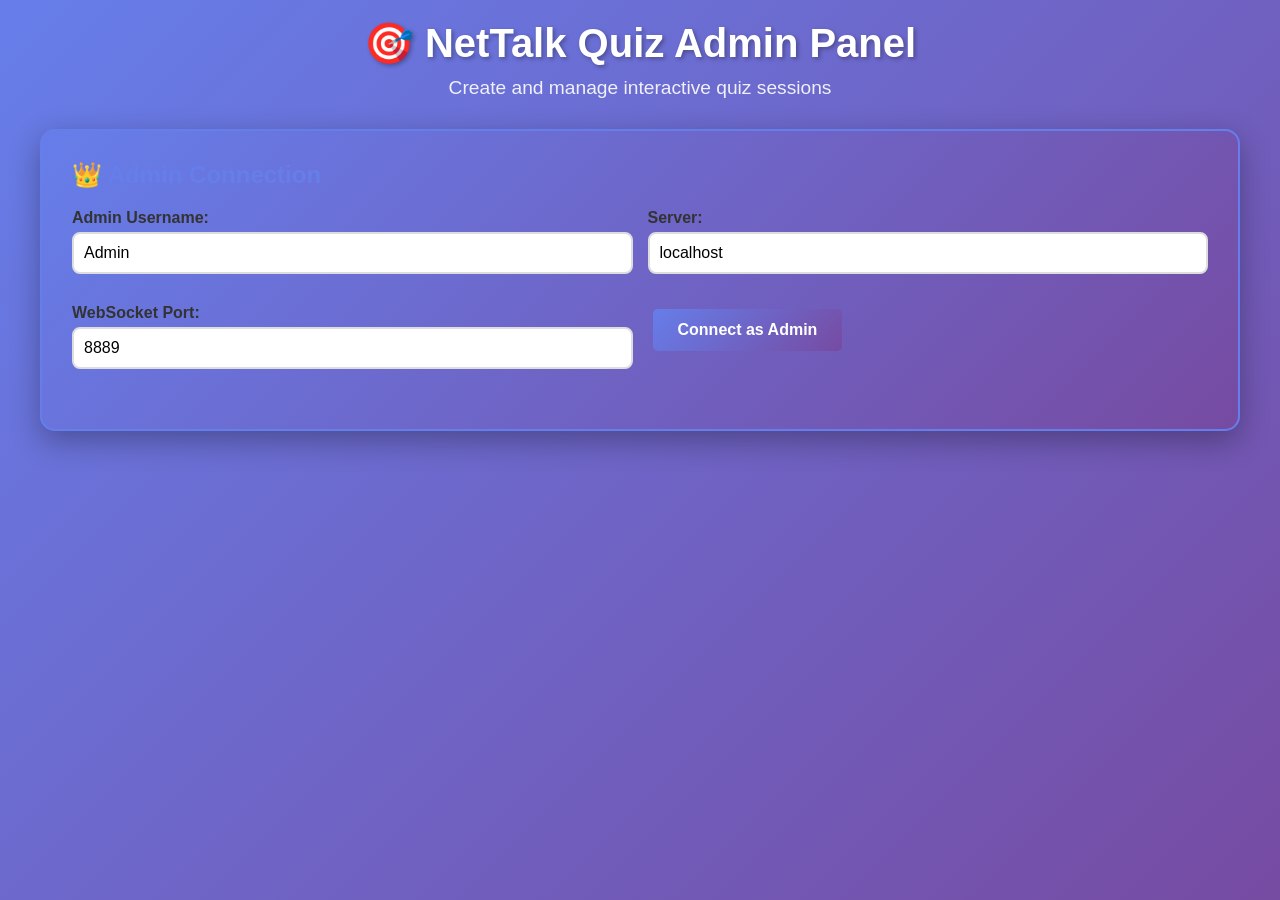
==== ChatSystem/frontend/admin.html @ d67d905d "quiz creating" ====
<!DOCTYPE html>
<html lang="en">
<head>
    <meta charset="UTF-8">
    <meta name="viewport" content="width=device-width, initial-scale=1.0">
    <title>NetTalk Quiz Admin Panel</title>
    <link rel="stylesheet" href="style.css">
    <style>
        /* Additional admin-specific styles */
        .admin-panel {
            background: linear-gradient(135deg, #667eea 0%, #764ba2 100%);
            border: 2px solid #667eea;
        }
        
        .admin-section {
            background: #f8f9ff;
            border: 1px solid #667eea;
            border-radius: 8px;
            padding: 20px;
            margin: 15px 0;
        }
        
        .admin-section h3 {
            color: #667eea;
            margin-bottom: 15px;
            border-bottom: 2px solid #667eea;
            padding-bottom: 5px;
        }
        
        .form-row {
            display: grid;
            grid-template-columns: 1fr 1fr;
            gap: 15px;
            margin-bottom: 15px;
        }
        
        .form-full {
            grid-column: 1 / -1;
        }
        
        .btn-admin {
            background: linear-gradient(135deg, #667eea 0%, #764ba2 100%);
            color: white;
            border: none;
            padding: 12px 25px;
            border-radius: 5px;
            cursor: pointer;
            font-weight: bold;
            margin: 5px;
            transition: transform 0.2s;
        }
        
        .btn-admin:hover {
            transform: translateY(-2px);
            box-shadow: 0 4px 8px rgba(0,0,0,0.2);
        }
        
        .btn-danger {
            background: linear-gradient(135deg, #dc3545 0%, #c82333 100%);
        }
        
        .btn-success {
            background: linear-gradient(135deg, #28a745 0%, #1e7e34 100%);
        }
        
        .quiz-list {
            max-height: 300px;
            overflow-y: auto;
            border: 1px solid #ddd;
            border-radius: 5px;
            padding: 10px;
        }
        
        .quiz-item {
            background: white;
            border: 1px solid #eee;
            border-radius: 5px;
            padding: 10px;
            margin: 5px 0;
            display: flex;
            justify-content: space-between;
            align-items: center;
        }
        
        .quiz-info {
            flex-grow: 1;
        }
        
        .quiz-actions {
            display: flex;
            gap: 5px;
        }
        
        .status-indicator {
            padding: 2px 8px;
            border-radius: 12px;
            font-size: 0.8em;
            font-weight: bold;
        }
        
        .status-created { background: #ffc107; color: #856404; }
        .status-ready { background: #17a2b8; color: #0c5460; }
        .status-active { background: #28a745; color: #155724; }
        .status-completed { background: #6c757d; color: #383d41; }
        
        .textarea-large {
            min-height: 100px;
            resize: vertical;
        }
        
        #adminConsole {
            background: #000;
            color: #00ff00;
            font-family: 'Courier New', monospace;
            padding: 15px;
            border-radius: 5px;
            height: 200px;
            overflow-y: auto;
            white-space: pre-wrap;
        }
    </style>
</head>
<body>
    <div class="container">
        <header>
            <h1>🎯 NetTalk Quiz Admin Panel</h1>
            <p>Create and manage interactive quiz sessions</p>
        </header>
        
        <!-- Connection Panel -->
        <div id="connectionPanel" class="panel admin-panel">
            <h2>👑 Admin Connection</h2>
            <form id="adminConnectForm">
                <div class="form-row">
                    <div class="form-group">
                        <label for="adminUsername">Admin Username:</label>
                        <input type="text" id="adminUsername" required placeholder="QuizMaster" value="Admin">
                    </div>
                    <div class="form-group">
                        <label for="serverHost">Server:</label>
                        <input type="text" id="serverHost" value="localhost" placeholder="Server address">
                    </div>
                </div>
                <div class="form-row">
                    <div class="form-group">
                        <label for="serverPort">WebSocket Port:</label>
                        <input type="number" id="serverPort" value="8889" placeholder="8889">
                    </div>
                    <div class="form-group">
                        <button type="submit" class="btn-admin">Connect as Admin</button>
                    </div>
                </div>
            </form>
        </div>
        
        <!-- Admin Panel -->
        <div id="adminPanel" class="panel" style="display: none;">
            <div class="chat-header">
                <div>
                    <h2>👑 Quiz Administration</h2>
                    <p id="connectionStatus">
                        <span class="status-indicator" id="statusIndicator">🟢</span>
                        Connected as <span id="currentAdminUsername"></span>
                    </p>
                </div>
                <button id="disconnectBtn" class="btn-danger">Disconnect</button>
            </div>
            
            <div style="display: grid; grid-template-columns: 1fr 1fr; gap: 20px;">
                <!-- Quiz Creation Section -->
                <div class="admin-section">
                    <h3>📝 Create New Quiz</h3>
                    <div class="form-group">
                        <label for="quizName">Quiz Name:</label>
                        <input type="text" id="quizName" placeholder="General Knowledge Quiz">
                    </div>
                    <button onclick="createQuiz()" class="btn-admin">Create Quiz</button>
                </div>
                
                <!-- Question Management -->
                <div class="admin-section">
                    <h3>❓ Add Question</h3>
                    <div class="form-group">
                        <label for="selectedQuiz">Quiz ID:</label>
                        <select id="selectedQuiz">
                            <option value="">Select a quiz...</option>
                        </select>
                    </div>
                    <div class="form-group">
                        <label for="questionText">Question:</label>
                        <textarea id="questionText" placeholder="What is the capital of France?" class="textarea-large"></textarea>
                    </div>
                    <div class="form-row">
                        <div class="form-group">
                            <label for="option1">Option 1:</label>
                            <input type="text" id="option1" placeholder="London">
                        </div>
                        <div class="form-group">
                            <label for="option2">Option 2:</label>
                            <input type="text" id="option2" placeholder="Paris">
                        </div>
                    </div>
                    <div class="form-row">
                        <div class="form-group">
                            <label for="option3">Option 3:</label>
                            <input type="text" id="option3" placeholder="Berlin">
                        </div>
                        <div class="form-group">
                            <label for="option4">Option 4:</label>
                            <input type="text" id="option4" placeholder="Rome">
                        </div>
                    </div>
                    <div class="form-row">
                        <div class="form-group">
                            <label for="correctAnswer">Correct Answer (1-4):</label>
                            <select id="correctAnswer">
                                <option value="0">Option 1</option>
                                <option value="1">Option 2</option>
                                <option value="2">Option 3</option>
                                <option value="3">Option 4</option>
                            </select>
                        </div>
                        <div class="form-group">
                            <label for="timeLimit">Time Limit (seconds):</label>
                            <input type="number" id="timeLimit" value="30" min="10" max="300">
                        </div>
                    </div>
                    <button onclick="addQuestion()" class="btn-admin">Add Question</button>
                </div>
                
                <!-- Participant Management -->
                <div class="admin-section">
                    <h3>👥 Invite Participants</h3>
                    <div class="form-group">
                        <label for="inviteQuizId">Quiz ID:</label>
                        <select id="inviteQuizId">
                            <option value="">Select a quiz...</option>
                        </select>
                    </div>
                    <div class="form-group">
                        <label for="participants">Participants (comma-separated):</label>
                        <textarea id="participants" placeholder="Alice,Bob,Charlie,Diana"></textarea>
                    </div>
                    <button onclick="inviteParticipants()" class="btn-admin">Send Invitations</button>
                </div>
                
                <!-- Quiz Control -->
                <div class="admin-section">
                    <h3>🚀 Quiz Control</h3>
                    <div class="form-group">
                        <label for="controlQuizId">Quiz ID:</label>
                        <select id="controlQuizId">
                            <option value="">Select a quiz...</option>
                        </select>
                    </div>
                    <div style="display: flex; gap: 10px; flex-wrap: wrap;">
                        <button onclick="startQuiz()" class="btn-success">Start Quiz</button>
                        <button onclick="endQuiz()" class="btn-danger">End Quiz</button>
                        <button onclick="refreshQuizzes()" class="btn-admin">Refresh List</button>
                    </div>
                </div>
            </div>
            
            <!-- Active Quizzes List -->
            <div class="admin-section">
                <h3>📊 Active Quizzes</h3>
                <div id="quizList" class="quiz-list">
                    <p>Loading quizzes...</p>
                </div>
            </div>
            
            <!-- Admin Console -->
            <div class="admin-section">
                <h3>💻 Admin Console</h3>
                <div id="adminConsole"></div>
                <div class="form-row">
                    <input type="text" id="consoleCommand" placeholder="Type command here..." class="form-full">
                    <button onclick="sendConsoleCommand()" class="btn-admin">Send Command</button>
                </div>
            </div>
        </div>
    </div>

    <script>
        // Admin panel JavaScript
        let adminConnected = false;
        let adminUsername = '';
        let ws = null;
        let quizzes = new Map();

        // DOM Elements
        const connectionPanel = document.getElementById('connectionPanel');
        const adminPanel = document.getElementById('adminPanel');
        const adminConnectForm = document.getElementById('adminConnectForm');
        const currentAdminUsernameSpan = document.getElementById('currentAdminUsername');
        const disconnectBtn = document.getElementById('disconnectBtn');
        const statusIndicator = document.getElementById('statusIndicator');
        const adminConsole = document.getElementById('adminConsole');
        const consoleCommand = document.getElementById('consoleCommand');

        // Connect Form Handler
        adminConnectForm.addEventListener('submit', (e) => {
            e.preventDefault();
            
            adminUsername = document.getElementById('adminUsername').value.trim();
            const serverHost = document.getElementById('serverHost').value;
            const serverPort = document.getElementById('serverPort').value;
            
            if (!adminUsername) {
                alert('Please enter an admin username');
                return;
            }
            
            connectToServer(adminUsername, serverHost, serverPort);
        });

        // Connect to WebSocket server
        function connectToServer(username, host, port) {
            try {
                logToConsole('🔄 Attempting to connect to ' + host + ':' + port);
                const wsUrl = `ws://${host}:${port}`;
                ws = new WebSocket(wsUrl);
                
                // Set connection timeout
                const connectTimeout = setTimeout(() => {
                    if (!adminConnected) {
                        logToConsole('❌ Connection timeout - check if WebSocket server is running on port ' + port);
                        alert('Connection timeout! Make sure WebSocket server is running on port ' + port);
                        ws.close();
                    }
                }, 10000);
                
                ws.onopen = () => {
                    clearTimeout(connectTimeout);
                    console.log('Admin connected to WebSocket server');
                    adminConnected = true;
                    
                    // Send connection message
                    ws.send(JSON.stringify({type: 'CONNECT', sender: username}));
                    
                    // Update UI
                    connectionPanel.style.display = 'none';
                    adminPanel.style.display = 'block';
                    currentAdminUsernameSpan.textContent = username;
                    statusIndicator.textContent = '🟢';
                    
                    logToConsole('✅ Connected as admin: ' + username);
                    logToConsole('🎯 Admin panel ready! You can now create and manage quizzes.');
                    refreshQuizzes();
                };
                
                ws.onmessage = (event) => {
                    const message = JSON.parse(event.data);
                    handleAdminMessage(message);
                };
                
                ws.onclose = () => {
                    adminConnected = false;
                    statusIndicator.textContent = '🔴';
                    logToConsole('❌ Connection closed');
                };
                
                ws.onerror = (error) => {
                    console.error('WebSocket error:', error);
                    logToConsole('❌ Connection error: ' + error);
                    alert('WebSocket connection failed! Please check:\n1. WebSocket server is running on port ' + port + '\n2. Server address is correct\n3. No firewall blocking the connection');
                };
                
            } catch (error) {
                alert('Failed to connect: ' + error.message);
            }
        }

        // Handle incoming messages
        function handleAdminMessage(message) {
            logToConsole(`📨 ${message.type}: ${message.content}`);
            
            if (message.type === 'SYSTEM') {
                // Parse quiz information from system messages
                if (message.content.includes('Quiz') && message.content.includes('ID:')) {
                    // Extract quiz ID and name from the message
                    parseQuizFromMessage(message.content);
                    updateQuizLists();
                } else if (message.content.includes('Active Quizzes:')) {
                    // Parse quiz list response
                    parseQuizListResponse(message.content);
                }
            }
        }
        
        // Parse quiz creation message and extract quiz info
        function parseQuizFromMessage(content) {
            // Look for pattern: "Quiz 'name' created successfully! Quiz ID: xyz"
            const match = content.match(/Quiz '(.+)' created successfully! Quiz ID: ([a-zA-Z0-9]+)/);
            if (match) {
                const quizName = match[1];
                const quizId = match[2];
                
                // Add to local quiz storage
                quizzes.set(quizId, {
                    id: quizId,
                    name: quizName,
                    status: 'CREATED',
                    questions: 0
                });
                
                logToConsole(`✅ New quiz added: ${quizName} (ID: ${quizId})`);
            }
        }
        
        // Parse quiz list response from /quizzes command
        function parseQuizListResponse(content) {
            // Clear existing quizzes
            quizzes.clear();
            
            // Parse lines like "- Quiz Name (ID: xyz) - Admin: username - State: CREATED - Questions: 0"
            const lines = content.split('\n');
            for (let line of lines) {
                const match = line.match(/- (.+) \(ID: ([a-zA-Z0-9]+)\) - Admin: (.+) - State: ([A-Z]+) - Questions: (\d+)/);
                if (match) {
                    const quizName = match[1];
                    const quizId = match[2];
                    const adminName = match[3];
                    const state = match[4];
                    const questionCount = parseInt(match[5]);
                    
                    quizzes.set(quizId, {
                        id: quizId,
                        name: quizName,
                        admin: adminName,
                        status: state,
                        questions: questionCount
                    });
                }
            }
            
            logToConsole(`📊 Loaded ${quizzes.size} quizzes from server`);
        }

        // Quiz management functions
        function createQuiz() {
            const name = document.getElementById('quizName').value.trim();
            if (!name) {
                alert('Please enter a quiz name');
                return;
            }
            
            sendCommand(`/createquiz "${name}"`);
            document.getElementById('quizName').value = '';
            
            // Refresh quiz list after a short delay to allow server response
            setTimeout(() => {
                refreshQuizzes();
            }, 1000);
        }

        function addQuestion() {
            const quizId = document.getElementById('selectedQuiz').value;
            const question = document.getElementById('questionText').value.trim();
            const opt1 = document.getElementById('option1').value.trim();
            const opt2 = document.getElementById('option2').value.trim();
            const opt3 = document.getElementById('option3').value.trim();
            const opt4 = document.getElementById('option4').value.trim();
            const correct = document.getElementById('correctAnswer').value;
            const time = document.getElementById('timeLimit').value;
            
            if (!quizId || !question || !opt1 || !opt2 || !opt3 || !opt4) {
                alert('Please fill in all fields');
                return;
            }
            
            const command = `/addquestion ${quizId}|${question}|${opt1},${opt2},${opt3},${opt4}|${correct}|${time}`;
            sendCommand(command);
            
            // Clear form
            document.getElementById('questionText').value = '';
            document.getElementById('option1').value = '';
            document.getElementById('option2').value = '';
            document.getElementById('option3').value = '';
            document.getElementById('option4').value = '';
            
            // Refresh quiz list to update question count
            setTimeout(() => {
                refreshQuizzes();
            }, 1000);
        }

        function inviteParticipants() {
            const quizId = document.getElementById('inviteQuizId').value;
            const participants = document.getElementById('participants').value.trim();
            
            if (!quizId || !participants) {
                alert('Please select a quiz and enter participants');
                return;
            }
            
            sendCommand(`/invitequiz ${quizId} ${participants}`);
            document.getElementById('participants').value = '';
        }

        function startQuiz() {
            const quizId = document.getElementById('controlQuizId').value;
            if (!quizId) {
                alert('Please select a quiz');
                return;
            }
            
            sendCommand(`/startquiz ${quizId}`);
        }

        function endQuiz() {
            const quizId = document.getElementById('controlQuizId').value;
            if (!quizId) {
                alert('Please select a quiz');
                return;
            }
            
            if (confirm('Are you sure you want to end this quiz?')) {
                sendCommand(`/endquiz ${quizId}`);
            }
        }

        function refreshQuizzes() {
            logToConsole('🔄 Refreshing quiz list...');
            sendCommand('/quizzes');
        }

        function sendConsoleCommand() {
            const command = consoleCommand.value.trim();
            if (command) {
                sendCommand(command);
                consoleCommand.value = '';
            }
        }

        function sendCommand(command) {
            console.log('sendCommand called with:', command);
            console.log('adminConnected:', adminConnected);
            console.log('ws:', ws);
            console.log('ws.readyState:', ws ? ws.readyState : 'no ws');
            
            if (!adminConnected || !ws || ws.readyState !== WebSocket.OPEN) {
                const errorMsg = 'Not connected to server!\n\nDebug info:\n' +
                    'Connected: ' + adminConnected + '\n' +
                    'WebSocket exists: ' + (ws ? 'Yes' : 'No') + '\n' +
                    'WebSocket ready: ' + (ws ? (ws.readyState === WebSocket.OPEN ? 'Yes' : 'No') : 'N/A');
                    
                logToConsole('❌ Connection error: ' + errorMsg);
                alert(errorMsg);
                return;
            }
            
            logToConsole('🎮 Sending: ' + command);
            
            try {
                ws.send(JSON.stringify({
                    type: 'CHAT',
                    sender: adminUsername,
                    content: command
                }));
                logToConsole('✅ Command sent successfully');
            } catch (error) {
                logToConsole('❌ Failed to send command: ' + error);
                alert('Failed to send command: ' + error);
            }
        }

        function logToConsole(message) {
            const timestamp = new Date().toLocaleTimeString();
            adminConsole.textContent += `[${timestamp}] ${message}\n`;
            adminConsole.scrollTop = adminConsole.scrollHeight;
        }

        function updateQuizLists() {
            // Get all quiz select elements
            const selectors = [
                document.getElementById('selectedQuiz'),    // Add question
                document.getElementById('inviteQuizId'),   // Invite participants  
                document.getElementById('controlQuizId')   // Quiz control
            ];
            
            // Clear and repopulate each selector
            selectors.forEach(select => {
                if (select) {
                    // Save current selection
                    const currentValue = select.value;
                    
                    // Clear existing options except first
                    select.innerHTML = '<option value="">Select a quiz...</option>';
                    
                    // Add quiz options
                    quizzes.forEach(quiz => {
                        const option = document.createElement('option');
                        option.value = quiz.id;
                        option.textContent = `${quiz.name} (${quiz.id}) - ${quiz.status} - ${quiz.questions} questions`;
                        select.appendChild(option);
                    });
                    
                    // Restore selection if it still exists
                    if (currentValue && quizzes.has(currentValue)) {
                        select.value = currentValue;
                    }
                }
            });
            
            // Update quiz list display
            updateQuizListDisplay();
            
            logToConsole(`🔄 Updated quiz dropdowns with ${quizzes.size} quizzes`);
        }
        
        function updateQuizListDisplay() {
            const quizListDiv = document.getElementById('quizList');
            
            if (quizzes.size === 0) {
                quizListDiv.innerHTML = '<p>No active quizzes. Create a quiz to get started!</p>';
                return;
            }
            
            let html = '';
            quizzes.forEach(quiz => {
                const statusClass = `status-${quiz.status.toLowerCase()}`;
                html += `
                    <div class="quiz-item">
                        <div class="quiz-info">
                            <strong>${quiz.name}</strong><br>
                            <small>ID: ${quiz.id} | Questions: ${quiz.questions} | Admin: ${quiz.admin || adminUsername}</small>
                        </div>
                        <div class="quiz-actions">
                            <span class="status-indicator ${statusClass}">${quiz.status}</span>
                            <button onclick="selectQuizForEditing('${quiz.id}')" class="btn-admin" style="font-size: 0.8em; padding: 5px 10px;">Edit</button>
                        </div>
                    </div>
                `;
            });
            
            quizListDiv.innerHTML = html;
        }
        
        function selectQuizForEditing(quizId) {
            // Auto-select this quiz in all dropdowns
            const selectors = ['selectedQuiz', 'inviteQuizId', 'controlQuizId'];
            selectors.forEach(id => {
                const select = document.getElementById(id);
                if (select) {
                    select.value = quizId;
                }
            });
            
            logToConsole(`🎯 Selected quiz ${quizId} for editing`);
        }

        // Disconnect handler
        disconnectBtn.addEventListener('click', () => {
            if (ws) {
                ws.send(JSON.stringify({type: 'DISCONNECT', sender: adminUsername}));
                ws.close();
            }
            
            adminConnected = false;
            connectionPanel.style.display = 'block';
            adminPanel.style.display = 'none';
            adminUsername = '';
        });

        // Console command enter key handler
        consoleCommand.addEventListener('keypress', (e) => {
            if (e.key === 'Enter') {
                sendConsoleCommand();
            }
        });

        // Initialize
        console.log('NetTalk Quiz Admin Panel loaded');
    </script>
</body>
</html>
---- ChatSystem/frontend/style.css ----
* {
    margin: 0;
    padding: 0;
    box-sizing: border-box;
}

body {
    font-family: 'Segoe UI', Tahoma, Geneva, Verdana, sans-serif;
    background: linear-gradient(135deg, #667eea 0%, #764ba2 100%);
    min-height: 100vh;
    padding: 20px;
}

.container {
    max-width: 1200px;
    margin: 0 auto;
}

header {
    text-align: center;
    color: white;
    margin-bottom: 30px;
}

header h1 {
    font-size: 2.5em;
    margin-bottom: 10px;
    text-shadow: 2px 2px 4px rgba(0,0,0,0.3);
}

header p {
    font-size: 1.2em;
    opacity: 0.9;
}

.panel {
    background: white;
    border-radius: 15px;
    padding: 30px;
    box-shadow: 0 10px 30px rgba(0,0,0,0.3);
    margin-bottom: 20px;
}

.panel h2 {
    color: #667eea;
    margin-bottom: 20px;
}

.form-group {
    margin-bottom: 15px;
}

.form-group label {
    display: block;
    margin-bottom: 5px;
    font-weight: 600;
    color: #333;
}

.form-group input {
    width: 100%;
    padding: 10px;
    border: 2px solid #ddd;
    border-radius: 8px;
    font-size: 1em;
    transition: border-color 0.3s;
}

.form-group input:focus {
    outline: none;
    border-color: #667eea;
}

button {
    padding: 12px 24px;
    border: none;
    border-radius: 8px;
    font-size: 1em;
    font-weight: 600;
    cursor: pointer;
    transition: all 0.3s;
}

.btn-primary {
    background: #667eea;
    color: white;
    width: 100%;
}

.btn-primary:hover {
    background: #5568d3;
    transform: translateY(-2px);
    box-shadow: 0 5px 15px rgba(102, 126, 234, 0.4);
}

.btn-danger {
    background: #e74c3c;
    color: white;
}

.btn-danger:hover {
    background: #c0392b;
}

.btn-send {
    background: #667eea;
    color: white;
    padding: 10px 20px;
}

.btn-send:hover {
    background: #5568d3;
}

.btn-api {
    background: #3498db;
    color: white;
    padding: 8px 12px;
    margin: 5px 0;
    width: 100%;
    font-size: 0.9em;
}

.btn-api:hover {
    background: #2980b9;
}

.chat-header {
    display: flex;
    justify-content: space-between;
    align-items: center;
    margin-bottom: 20px;
    padding-bottom: 15px;
    border-bottom: 2px solid #eee;
}

.chat-header h2 {
    margin: 0;
}

#connectionStatus {
    color: #666;
    font-size: 0.9em;
    display: flex;
    align-items: center;
    gap: 5px;
}

#currentUsername {
    font-weight: bold;
    color: #667eea;
}

.status-indicator {
    font-size: 0.8em;
    animation: pulse 2s infinite;
}

@keyframes pulse {
    0%, 100% {
        opacity: 1;
    }
    50% {
        opacity: 0.5;
    }
}

.chat-main {
    display: grid;
    grid-template-columns: 200px 1fr;
    gap: 20px;
    min-height: 500px;
}

.sidebar {
    border-right: 2px solid #eee;
    padding-right: 20px;
}

.sidebar h3 {
    font-size: 1em;
    color: #667eea;
    margin-bottom: 10px;
    margin-top: 20px;
}

.sidebar h3:first-child {
    margin-top: 0;
}

#userList {
    list-style: none;
    padding: 0;
}

#userList li {
    padding: 8px 10px;
    background: #f8f9fa;
    margin-bottom: 5px;
    border-radius: 5px;
    font-size: 0.9em;
}

.api-commands {
    display: flex;
    flex-direction: column;
}

.chat-area {
    display: flex;
    flex-direction: column;
}

.message-area {
    flex: 1;
    overflow-y: auto;
    padding: 15px;
    background: linear-gradient(135deg, #f8f9fa 0%, #ffffff 100%);
    border-radius: 10px;
    margin-bottom: 15px;
    max-height: 400px;
    display: flex;
    flex-direction: column;
    gap: 8px;
}

.message {
    margin-bottom: 15px;
    padding: 12px 15px;
    border-radius: 18px;
    animation: fadeIn 0.3s;
    max-width: 70%;
    word-wrap: break-word;
    position: relative;
    display: flex;
    flex-direction: column;
}

@keyframes fadeIn {
    from { opacity: 0; transform: translateY(10px); }
    to { opacity: 1; transform: translateY(0); }
}

/* Sent messages (right side) */
.message-sent {
    background: linear-gradient(135deg, #e8f0fe 0%, #f3e5f5 100%);
    color: #4a4a4a;
    margin-left: auto;
    border-bottom-right-radius: 4px;
    box-shadow: 0 2px 8px rgba(102, 126, 234, 0.15);
    border-right: 3px solid #667eea;
}

.message-sent .message-sender {
    color: #333;
}

.message-sent .message-time {
    color: #666;
}

/* Received messages (left side) */
.message-received {
    background: linear-gradient(135deg, #e8f5e8 0%, #f0f8f0 100%);
    color: #2d5a2d;
    margin-right: auto;
    border-bottom-left-radius: 4px;
    box-shadow: 0 2px 8px rgba(45, 90, 45, 0.1);
    border-left: 3px solid #4caf50;
}

.message-received .message-sender {
    color: #2d5a2d;
}

.message-received .message-time {
    color: #666;
}

/* System messages (center) */
.message-system {
    background: linear-gradient(135deg, #fff3cd 0%, #ffeaa7 100%);
    color: #856404;
    font-style: italic;
    margin: 10px auto;
    max-width: 80%;
    text-align: center;
    border-radius: 15px;
    box-shadow: 0 2px 6px rgba(255, 193, 7, 0.2);
}

/* Private messages */
.message-private {
    background: linear-gradient(135deg, #e3f2fd 0%, #f3e5f5 100%);
    color: #4a148c;
    border-left: 3px solid #9c27b0;
    box-shadow: 0 2px 6px rgba(156, 39, 176, 0.2);
}

/* API messages */
.message-api {
    background: linear-gradient(135deg, #e0f2f1 0%, #e8f5e8 100%);
    color: #00695c;
    white-space: pre-wrap;
    border-left: 3px solid #26a69a;
    margin: 0 auto;
    max-width: 80%;
    box-shadow: 0 2px 6px rgba(38, 166, 154, 0.2);
}

.message-sender {
    font-weight: bold;
    color: #667eea;
    margin-bottom: 5px;
}

.message-time {
    font-weight: normal;
    color: #999;
    font-size: 0.8em;
}

.message-content {
    color: #333;
}

.message-input {
    display: flex;
    gap: 10px;
}

.message-input input {
    flex: 1;
    padding: 12px;
    border: 2px solid #ddd;
    border-radius: 8px;
    font-size: 1em;
}

.message-input input:focus {
    outline: none;
    border-color: #667eea;
}

.help-text {
    margin-top: 10px;
    text-align: center;
    color: #666;
}



/* Typing Indicator Styles */
.typing-indicator {
    padding: 12px 18px;
    margin: 8px auto;
    background: linear-gradient(135deg, #e3f2fd 0%, #f3e5f5 100%);
    border-radius: 25px;
    border-left: 4px solid #667eea;
    display: block;
    animation: fadeIn 0.3s ease-in;
    order: 9999; /* Ensure it appears last */
    max-width: 60%;
    box-shadow: 0 2px 6px rgba(102, 126, 234, 0.1);
}

.typing-text {
    color: #667eea;
    font-style: italic;
    font-size: 0.9em;
    position: relative;
}

.typing-text::after {
    content: '';
    display: inline-block;
    width: 4px;
    height: 4px;
    background: #667eea;
    border-radius: 50%;
    margin-left: 4px;
    animation: typingDot 1.5s infinite;
}

@keyframes typingDot {
    0%, 20% {
        opacity: 0;
        transform: scale(1);
    }
    50% {
        opacity: 1;
        transform: scale(1.2);
    }
    100% {
        opacity: 0;
        transform: scale(1);
    }
}

@keyframes fadeIn {
    from {
        opacity: 0;
        transform: translateY(10px);
    }
    to {
        opacity: 1;
        transform: translateY(0);
    }
}

/* Message Status Indicators */
.message-status {
    margin-left: 5px;
    font-size: 0.8em;
}

.status-icon {
    font-family: monospace;
    font-weight: bold;
}

.status-sent {
    color: #999;
}

.status-delivered {
    color: #666;
}

.status-seen {
    color: #667eea;
}

/* Message hover effect for better status visibility */
.message:hover .message-status {
    opacity: 1;
}

.message-status {
    opacity: 0.7;
    transition: opacity 0.2s;
/* Stored Messages Styles */
.message-stored {
    opacity: 0.8;
    background: #f8f9fa;
    border-left: 3px solid #999;
}

.message-stored .message-sender {
    color: #666;
}

.message-stored .message-time {
    font-size: 0.75em;
    color: #999;
}

@media (max-width: 768px) {
    .chat-main {
        grid-template-columns: 1fr;
    }
    
    .sidebar {
        border-right: none;
        border-bottom: 2px solid #eee;
        padding-right: 0;
        padding-bottom: 20px;
    }
}

/* ============== Quiz Styles ============== */

/* Quiz message base styles */
.message-quiz {
    border-left: 4px solid #667eea;
    background: linear-gradient(135deg, #f8f9ff 0%, #e8ebff 100%);
    margin: 10px 0;
    padding: 15px;
    border-radius: 8px;
    box-shadow: 0 2px 8px rgba(102, 126, 234, 0.1);
}

/* Quiz invitation messages */
.message-quiz-invitation {
    border-left-color: #28a745;
    background: linear-gradient(135deg, #f8fff8 0%, #e8f5e8 100%);
}

.message-quiz-invitation .message-sender {
    color: #28a745;
    font-weight: bold;
}

/* Quiz start messages */
.message-quiz-start {
    border-left-color: #ffc107;
    background: linear-gradient(135deg, #fffcf0 0%, #fff3d0 100%);
    animation: gentle-pulse 2s ease-in-out 3;
}

.message-quiz-start .message-sender {
    color: #ffc107;
    font-weight: bold;
}

/* Quiz question messages */
.message-quiz-question {
    border-left-color: #dc3545;
    background: linear-gradient(135deg, #fff8f8 0%, #ffe8e8 100%);
    font-family: 'Courier New', monospace;
    position: relative;
}

.message-quiz-question .message-sender {
    color: #dc3545;
    font-weight: bold;
}

.message-quiz-question .message-content {
    font-size: 1.1em;
    line-height: 1.6;
    white-space: pre-wrap;
}

.message-quiz-question::before {
    content: "🎯";
    position: absolute;
    top: 10px;
    right: 15px;
    font-size: 1.5em;
}

/* Quiz results messages */
.message-quiz-results {
    border-left-color: #17a2b8;
    background: linear-gradient(135deg, #f0fcff 0%, #d0f3ff 100%);
}

.message-quiz-results .message-sender {
    color: #17a2b8;
    font-weight: bold;
}

/* Quiz ended messages */
.message-quiz-ended {
    border-left-color: #6c757d;
    background: linear-gradient(135deg, #f8f9fa 0%, #e9ecef 100%);
}

.message-quiz-ended .message-sender {
    color: #6c757d;
    font-weight: bold;
}

/* Quiz notification styles */
.quiz-notification {
    animation: slideIn 0.3s ease-out, fadeOut 0.3s ease-in 4.7s;
}

/* Animations */
@keyframes gentle-pulse {
    0%, 100% { transform: scale(1); }
    50% { transform: scale(1.02); }
}

@keyframes pulse {
    0%, 100% { 
        transform: scale(1); 
        box-shadow: 0 2px 8px rgba(102, 126, 234, 0.1);
    }
    50% { 
        transform: scale(1.05); 
        box-shadow: 0 4px 16px rgba(102, 126, 234, 0.3);
    }
}

@keyframes slideIn {
    from { transform: translateX(100%); opacity: 0; }
    to { transform: translateX(0); opacity: 1; }
}

@keyframes fadeOut {
    from { opacity: 1; }
    to { opacity: 0; }
}

/* Quiz command helper */
.quiz-commands {
    background: rgba(102, 126, 234, 0.1);
    border: 1px solid rgba(102, 126, 234, 0.3);
    border-radius: 5px;
    padding: 10px;
    margin: 10px 0;
    font-family: 'Courier New', monospace;
    font-size: 0.9em;
}

.quiz-commands h4 {
    color: #667eea;
    margin-bottom: 5px;
}

.quiz-commands code {
    background: rgba(102, 126, 234, 0.2);
    padding: 2px 4px;
    border-radius: 3px;
}}
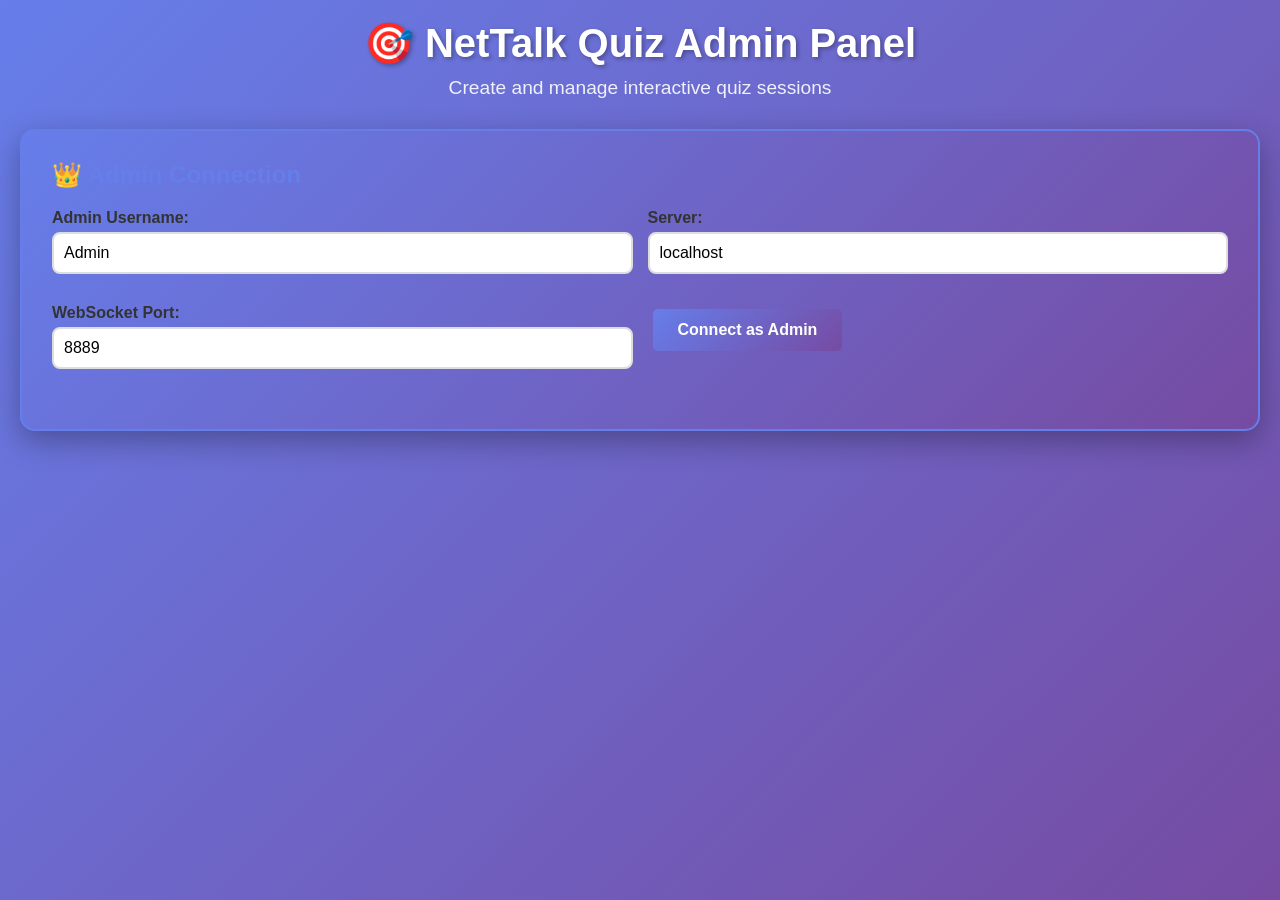
==== commit ea929924: "feat: Implement quiz functionality with storage and UI enhancements - Added quiz tracking variables " ====
--- a/ChatSystem/frontend/admin.html
+++ b/ChatSystem/frontend/admin.html
@@ -101,10 +101,383 @@
         .status-created { background: #ffc107; color: #856404; }
         .status-ready { background: #17a2b8; color: #0c5460; }
         .status-active { background: #28a745; color: #155724; }
+        .status-running { background: #dc3545; color: #721c24; }
         .status-completed { background: #6c757d; color: #383d41; }
+        .status-ended { background: #6c757d; color: #383d41; }
+        
+        /* Workflow Tabs */
+        .workflow-tabs {
+            display: flex;
+            gap: 5px;
+            background: #f8f9fa;
+            padding: 10px;
+            border-radius: 8px;
+            margin: 15px 0;
+            flex-wrap: wrap;
+        }
+        
+        .tab-btn {
+            flex: 1;
+            min-width: 150px;
+            padding: 12px 20px;
+            border: 2px solid #ddd;
+            background: white;
+            color: #666;
+            border-radius: 8px;
+            cursor: pointer;
+            font-weight: bold;
+            transition: all 0.3s;
+            display: flex;
+            align-items: center;
+            justify-content: center;
+            gap: 8px;
+        }
+        
+        .tab-btn:hover:not(:disabled) {
+            border-color: #667eea;
+            background: #f0f4ff;
+            transform: translateY(-2px);
+        }
+        
+        .tab-btn.active {
+            background: linear-gradient(135deg, #667eea 0%, #764ba2 100%);
+            color: white;
+            border-color: #667eea;
+        }
+        
+        .tab-btn:disabled {
+            opacity: 0.5;
+            cursor: not-allowed;
+        }
+        
+        .tab-btn span {
+            font-size: 1.2em;
+        }
+        
+        /* Tab Content */
+        .tab-content {
+            min-height: 400px;
+        }
+        
+        .tab-pane {
+            display: none;
+            animation: fadeIn 0.3s;
+        }
+        
+        .tab-pane.active {
+            display: block;
+        }
+        
+        @keyframes fadeIn {
+            from { opacity: 0; transform: translateY(10px); }
+            to { opacity: 1; transform: translateY(0); }
+        }
+        
+        /* Enhanced Form Styles */
+        .help-text {
+            color: #666;
+            font-style: italic;
+            margin-bottom: 15px;
+            padding: 10px;
+            background: #f8f9fa;
+            border-left: 4px solid #667eea;
+            border-radius: 4px;
+        }
+        
+        .required {
+            color: #dc3545;
+        }
+        
+        .hint {
+            display: block;
+            font-size: 0.85em;
+            color: #999;
+            margin-top: 5px;
+        }
+        
+        .input-large, .select-large, .textarea-large {
+            width: 100%;
+            padding: 12px;
+            font-size: 1em;
+            border: 2px solid #ddd;
+            border-radius: 6px;
+            transition: border-color 0.3s;
+        }
+        
+        .input-large:focus, .select-large:focus, .textarea-large:focus {
+            outline: none;
+            border-color: #667eea;
+            box-shadow: 0 0 0 3px rgba(102, 126, 234, 0.1);
+        }
+        
+        .input-medium, .select-medium {
+            width: 100%;
+            padding: 10px;
+            font-size: 0.95em;
+            border: 2px solid #ddd;
+            border-radius: 6px;
+        }
+        
+        .input-small {
+            width: 100%;
+            padding: 8px;
+            font-size: 0.9em;
+            border: 2px solid #ddd;
+            border-radius: 6px;
+        }
+        
+        .input-option {
+            width: 100%;
+            padding: 10px;
+            border: 2px solid #ddd;
+            border-radius: 6px;
+            font-size: 0.95em;
+        }
+        
+        .quiz-selector {
+            background: #e8f0ff;
+            padding: 15px;
+            border-radius: 8px;
+            margin-bottom: 20px;
+        }
+        
+        .quiz-selector label {
+            font-weight: bold;
+            color: #667eea;
+            display: block;
+            margin-bottom: 8px;
+        }
+        
+        .current-quiz-box {
+            background: #d4edda;
+            border: 2px solid #28a745;
+            border-radius: 8px;
+            padding: 20px;
+            margin-top: 20px;
+        }
+        
+        .current-quiz-box h4 {
+            color: #28a745;
+            margin-top: 0;
+        }
+        
+        .options-grid {
+            display: grid;
+            grid-template-columns: 1fr 1fr;
+            gap: 15px;
+            margin: 15px 0;
+        }
+        
+        .option-group label {
+            display: block;
+            font-weight: bold;
+            margin-bottom: 5px;
+            color: #333;
+        }
+        
+        .question-counter {
+            background: linear-gradient(135deg, #667eea 0%, #764ba2 100%);
+            color: white;
+            padding: 10px 20px;
+            border-radius: 8px;
+            font-weight: bold;
+            font-size: 1.1em;
+            margin-bottom: 15px;
+            display: inline-block;
+        }
+        
+        .button-group {
+            display: flex;
+            gap: 10px;
+            margin-top: 20px;
+        }
+        
+        .button-group-vertical {
+            display: flex;
+            flex-direction: column;
+            gap: 15px;
+            margin-top: 20px;
+        }
+        
+        .added-questions-list {
+            margin-top: 30px;
+        }
+        
+        .added-questions-list h4 {
+            color: #667eea;
+            border-bottom: 2px solid #667eea;
+            padding-bottom: 10px;
+        }
+        
+        #questionsList {
+            margin-top: 15px;
+        }
+        
+        .question-item {
+            background: #f8f9fa;
+            border-left: 4px solid #667eea;
+            padding: 15px;
+            margin-bottom: 15px;
+            border-radius: 5px;
+            transition: all 0.3s ease;
+        }
+        
+        .question-item:hover {
+            background: #e9ecef;
+            box-shadow: 0 2px 8px rgba(102, 126, 234, 0.2);
+        }
+        
+        .question-item-header {
+            font-weight: bold;
+            color: #495057;
+            margin-bottom: 10px;
+            font-size: 1.05em;
+        }
+        
+        .question-item-options {
+            display: grid;
+            grid-template-columns: 1fr 1fr;
+            gap: 8px;
+            margin-top: 10px;
+        }
+        
+        .question-option {
+            padding: 8px;
+            background: white;
+            border-radius: 4px;
+            border: 1px solid #dee2e6;
+        }
+        
+        .question-option.correct {
+            background: #d4edda;
+            border-color: #28a745;
+            font-weight: bold;
+        }
+        
+        .question-option-label {
+            font-weight: bold;
+            color: #667eea;
+            margin-right: 5px;
+        }
+        
+        .question-meta {
+            margin-top: 10px;
+            padding-top: 10px;
+            border-top: 1px solid #dee2e6;
+            font-size: 0.9em;
+            color: #6c757d;
+        }
+        
+        .no-questions-message {
+            text-align: center;
+            padding: 30px;
+            color: #6c757d;
+            font-style: italic;
+        }
+        
+        .btn-large {
+            padding: 15px 30px !important;
+            font-size: 1.1em !important;
+        }
+        
+        .btn-xl {
+            padding: 20px 40px !important;
+            font-size: 1.2em !important;
+        }
+        
+        .added-questions-list {
+            margin-top: 20px;
+            border-top: 2px solid #ddd;
+            padding-top: 15px;
+        }
+        
+        .question-item {
+            background: #f8f9fa;
+            border-left: 4px solid #667eea;
+            padding: 15px;
+            margin: 10px 0;
+            border-radius: 4px;
+        }
+        
+        .question-item h5 {
+            margin: 0 0 10px 0;
+            color: #333;
+        }
+        
+        .quiz-control-box {
+            background: #f8f9fa;
+            border-radius: 8px;
+            padding: 20px;
+            margin-top: 15px;
+        }
+        
+        .quiz-info-card {
+            background: white;
+            border: 2px solid #667eea;
+            border-radius: 8px;
+            padding: 20px;
+            margin-bottom: 20px;
+        }
+        
+        .quiz-info-card h4 {
+            margin-top: 0;
+            color: #667eea;
+        }
+        
+        .status-badge {
+            display: inline-block;
+            padding: 4px 12px;
+            border-radius: 12px;
+            font-weight: bold;
+            font-size: 0.9em;
+        }
+        
+        .quiz-list-enhanced {
+            max-height: 500px;
+            overflow-y: auto;
+        }
+        
+        .placeholder-text {
+            text-align: center;
+            color: #999;
+            font-style: italic;
+            padding: 40px;
+        }
+        
+        .console-section {
+            margin-top: 20px;
+            border-top: 3px solid #667eea;
+            padding-top: 20px;
+        }
+        
+        .admin-console-display {
+            background: #000;
+            color: #00ff00;
+            font-family: 'Courier New', monospace;
+            padding: 15px;
+            border-radius: 5px;
+            height: 150px;
+            overflow-y: auto;
+            white-space: pre-wrap;
+            margin-bottom: 10px;
+        }
+        
+        .console-input-group {
+            display: flex;
+            gap: 10px;
+        }
+        
+        .console-input-group input {
+            flex: 1;
+        }
         
         .textarea-large {
             min-height: 100px;
+            resize: vertical;
+        }
+        
+        .textarea-medium {
+            min-height: 80px;
             resize: vertical;
         }
         
@@ -166,116 +539,217 @@
                 <button id="disconnectBtn" class="btn-danger">Disconnect</button>
             </div>
             
-            <div style="display: grid; grid-template-columns: 1fr 1fr; gap: 20px;">
-                <!-- Quiz Creation Section -->
-                <div class="admin-section">
-                    <h3>📝 Create New Quiz</h3>
-                    <div class="form-group">
-                        <label for="quizName">Quiz Name:</label>
-                        <input type="text" id="quizName" placeholder="General Knowledge Quiz">
+            <!-- Quiz Workflow Tabs -->
+            <div class="workflow-tabs">
+                <button class="tab-btn active" onclick="showTab('create')">
+                    <span>1️⃣</span> Create Quiz
+                </button>
+                <button class="tab-btn" onclick="showTab('questions')" id="questionsTabBtn" disabled>
+                    <span>2️⃣</span> Add Questions
+                </button>
+                <button class="tab-btn" onclick="showTab('invite')" id="inviteTabBtn" disabled>
+                    <span>3️⃣</span> Invite Users
+                </button>
+                <button class="tab-btn" onclick="showTab('control')" id="controlTabBtn" disabled>
+                    <span>4️⃣</span> Start Quiz
+                </button>
+                <button class="tab-btn" onclick="showTab('manage')">
+                    <span>📊</span> Manage All
+                </button>
+            </div>
+            
+            <!-- Tab Content -->
+            <div class="tab-content">
+                <!-- Step 1: Create Quiz -->
+                <div id="createTab" class="tab-pane active">
+                    <div class="admin-section">
+                        <h3>📝 Step 1: Give Your Quiz a Name</h3>
+                        <p class="help-text">Start by naming your quiz. Choose a clear, descriptive name that tells users what the quiz is about.</p>
+                        
+                        <div class="form-group">
+                            <label for="newQuizName">Quiz Name: <span class="required">*</span></label>
+                            <input type="text" id="newQuizName" placeholder="e.g., General Knowledge Quiz" class="input-large">
+                            <small class="hint">💡 Examples: "Science Quiz", "History Challenge", "Math Test"</small>
+                        </div>
+                        
+                        <button onclick="createQuiz()" class="btn-admin btn-large">
+                            <span>✨</span> Create Quiz & Continue
+                        </button>
+                        
+                        <div id="currentQuizDisplay" class="current-quiz-box" style="display: none;">
+                            <h4>✅ Quiz Created Successfully!</h4>
+                            <p><strong>Name:</strong> <span id="currentQuizName"></span></p>
+                            <p><strong>Quiz ID:</strong> <span id="currentQuizId"></span></p>
+                            <p><strong>Questions Added:</strong> <span id="currentQuizQuestions">0</span></p>
+                            <button onclick="moveToQuestions()" class="btn-success btn-large">
+                                ➡️ Next Step: Add Questions
+                            </button>
+                        </div>
                     </div>
-                    <button onclick="createQuiz()" class="btn-admin">Create Quiz</button>
                 </div>
                 
-                <!-- Question Management -->
-                <div class="admin-section">
-                    <h3>❓ Add Question</h3>
-                    <div class="form-group">
-                        <label for="selectedQuiz">Quiz ID:</label>
-                        <select id="selectedQuiz">
-                            <option value="">Select a quiz...</option>
-                        </select>
-                    </div>
-                    <div class="form-group">
-                        <label for="questionText">Question:</label>
-                        <textarea id="questionText" placeholder="What is the capital of France?" class="textarea-large"></textarea>
-                    </div>
-                    <div class="form-row">
-                        <div class="form-group">
-                            <label for="option1">Option 1:</label>
-                            <input type="text" id="option1" placeholder="London">
+                <!-- Step 2: Add Questions -->
+                <div id="questionsTab" class="tab-pane">
+                    <div class="admin-section">
+                        <h3>❓ Step 2: Make Questions</h3>
+                        <p class="help-text">Now add questions to your quiz. Each question needs 4 options (A, B, C, D) and mark which one is correct.</p>
+                        
+                        <div class="current-quiz-box" id="questionsQuizInfo" style="display: none;">
+                            <p><strong>📋 Working on:</strong> <span id="questionsQuizName"></span></p>
+                            <p><strong>✅ Questions Added So Far:</strong> <span id="questionsCount">0</span></p>
                         </div>
-                        <div class="form-group">
-                            <label for="option2">Option 2:</label>
-                            <input type="text" id="option2" placeholder="Paris">
+                        
+                        <!-- Message when no quiz created yet -->
+                        <div id="noQuizMessage" class="current-quiz-box" style="background: #fff3cd; border-color: #ffc107; display: block;">
+                            <h4 style="color: #856404;">⚠️ Please Create a Quiz First</h4>
+                            <p>You need to create a quiz before adding questions.</p>
+                            <button onclick="showTab('create')" class="btn-admin">
+                                ← Go to Create Quiz
+                            </button>
+                        </div>
+                        
+                        <div id="questionForm" style="display: none;">
+                            <div class="question-counter">
+                                <span id="questionCount">Question #1</span>
+                            </div>
+                            
+                            <div class="form-group">
+                                <label for="questionText">Question: <span class="required">*</span></label>
+                                <textarea id="questionText" placeholder="e.g., What is the capital of France?" class="textarea-large" rows="3"></textarea>
+                            </div>
+                            
+                            <div class="options-grid">
+                                <div class="option-group">
+                                    <label>Option A: <span class="required">*</span></label>
+                                    <input type="text" id="option1" placeholder="First answer choice" class="input-option">
+                                </div>
+                                <div class="option-group">
+                                    <label>Option B: <span class="required">*</span></label>
+                                    <input type="text" id="option2" placeholder="Second answer choice" class="input-option">
+                                </div>
+                                <div class="option-group">
+                                    <label>Option C: <span class="required">*</span></label>
+                                    <input type="text" id="option3" placeholder="Third answer choice" class="input-option">
+                                </div>
+                                <div class="option-group">
+                                    <label>Option D: <span class="required">*</span></label>
+                                    <input type="text" id="option4" placeholder="Fourth answer choice" class="input-option">
+                                </div>
+                            </div>
+                            
+                            <div class="form-row">
+                                <div class="form-group">
+                                    <label for="correctAnswer">Correct Answer: <span class="required">*</span></label>
+                                    <select id="correctAnswer" class="select-medium">
+                                        <option value="0">A (Option 1)</option>
+                                        <option value="1">B (Option 2)</option>
+                                        <option value="2">C (Option 3)</option>
+                                        <option value="3">D (Option 4)</option>
+                                    </select>
+                                </div>
+                                <div class="form-group">
+                                    <label for="timeLimit">Time Limit (seconds):</label>
+                                    <input type="number" id="timeLimit" value="30" min="10" max="300" class="input-small">
+                                    <small class="hint">How long users have to answer</small>
+                                </div>
+                            </div>
+                            
+                            <div class="button-group">
+                                <button onclick="addQuestion()" class="btn-success btn-large">
+                                    <span>➕</span> Add Another Question
+                                </button>
+                                <button onclick="makeQuiz()" class="btn-admin btn-large" id="makeQuizBtn" style="display: none;">
+                                    <span>✨</span> Make Quiz
+                                </button>
+                            </div>
+                            
+                            <div id="addedQuestions" class="added-questions-list">
+                                <h4 style="margin-top: 30px; color: #667eea;">📝 Questions Added:</h4>
+                                <div id="questionsList"></div>
+                            </div>
                         </div>
                     </div>
-                    <div class="form-row">
+                </div>
+                
+                <!-- Step 3: Invite Participants -->
+                <div id="inviteTab" class="tab-pane">
+                    <div class="admin-section">
+                        <h3>� Step 3: Send Invitations</h3>
+                        <p class="help-text">Now invite users to take your quiz. You can invite specific people or everyone online.</p>
+                        
+                        <div class="current-quiz-box" id="inviteQuizInfo" style="display: none;">
+                            <p><strong>📋 Quiz:</strong> <span id="inviteQuizName"></span></p>
+                            <p><strong>✅ Questions:</strong> <span id="inviteQuestionsCount">0</span></p>
+                        </div>
+                        
                         <div class="form-group">
-                            <label for="option3">Option 3:</label>
-                            <input type="text" id="option3" placeholder="Berlin">
+                            <label for="participants">Who do you want to invite? <span class="required">*</span></label>
+                            <textarea id="participants" placeholder="Type 'all' for everyone&#10;OR&#10;Type specific names: Alice, Bob, Charlie" class="textarea-medium" rows="4"></textarea>
+                            <small class="hint">💡 Tip: Type "all" to invite all online users, or list usernames separated by commas</small>
                         </div>
-                        <div class="form-group">
-                            <label for="option4">Option 4:</label>
-                            <input type="text" id="option4" placeholder="Rome">
+                        
+                        <div class="button-group">
+                            <button onclick="sendInvitations()" class="btn-success btn-large">
+                                <span>📧</span> Send Invitations
+                            </button>
+                            <button onclick="moveToControl()" class="btn-admin btn-large">
+                                ➡️ Next: Start Quiz
+                            </button>
                         </div>
                     </div>
-                    <div class="form-row">
-                        <div class="form-group">
-                            <label for="correctAnswer">Correct Answer (1-4):</label>
-                            <select id="correctAnswer">
-                                <option value="0">Option 1</option>
-                                <option value="1">Option 2</option>
-                                <option value="2">Option 3</option>
-                                <option value="3">Option 4</option>
-                            </select>
+                </div>
+                
+                <!-- Step 4: Quiz Control -->
+                <div id="controlTab" class="tab-pane">
+                    <div class="admin-section">
+                        <h3>🚀 Step 4: Start Quiz</h3>
+                        <p class="help-text">Everything is ready! Now start the quiz when participants are online.</p>
+                        
+                        <div class="current-quiz-box" id="controlQuizInfo" style="display: none;">
+                            <h4>📋 Ready to Start</h4>
+                            <p><strong>Quiz:</strong> <span id="controlQuizName"></span></p>
+                            <p><strong>Questions:</strong> <span id="controlQuizQuestions">0</span></p>
+                            <p><strong>Status:</strong> <span id="controlQuizStatus" class="status-badge">CREATED</span></p>
                         </div>
-                        <div class="form-group">
-                            <label for="timeLimit">Time Limit (seconds):</label>
-                            <input type="number" id="timeLimit" value="30" min="10" max="300">
+                        
+                        <div id="controlDisplay" style="display: none;">
+                            <div class="button-group-vertical">
+                                <button onclick="startQuiz()" class="btn-success btn-xl" id="startBtn">
+                                    <span>🎬</span> Start Quiz Now
+                                </button>
+                                <button onclick="endQuiz()" class="btn-danger btn-xl" id="endBtn" disabled>
+                                    <span>🛑</span> End Quiz
+                                </button>
+                            </div>
+                            <small class="hint" style="margin-top: 15px; display: block;">
+                                ✅ When you click "Start Quiz Now", users will be notified and can begin answering questions.
+                            </small>
                         </div>
                     </div>
-                    <button onclick="addQuestion()" class="btn-admin">Add Question</button>
                 </div>
                 
-                <!-- Participant Management -->
-                <div class="admin-section">
-                    <h3>👥 Invite Participants</h3>
-                    <div class="form-group">
-                        <label for="inviteQuizId">Quiz ID:</label>
-                        <select id="inviteQuizId">
-                            <option value="">Select a quiz...</option>
-                        </select>
-                    </div>
-                    <div class="form-group">
-                        <label for="participants">Participants (comma-separated):</label>
-                        <textarea id="participants" placeholder="Alice,Bob,Charlie,Diana"></textarea>
-                    </div>
-                    <button onclick="inviteParticipants()" class="btn-admin">Send Invitations</button>
-                </div>
-                
-                <!-- Quiz Control -->
-                <div class="admin-section">
-                    <h3>🚀 Quiz Control</h3>
-                    <div class="form-group">
-                        <label for="controlQuizId">Quiz ID:</label>
-                        <select id="controlQuizId">
-                            <option value="">Select a quiz...</option>
-                        </select>
-                    </div>
-                    <div style="display: flex; gap: 10px; flex-wrap: wrap;">
-                        <button onclick="startQuiz()" class="btn-success">Start Quiz</button>
-                        <button onclick="endQuiz()" class="btn-danger">End Quiz</button>
-                        <button onclick="refreshQuizzes()" class="btn-admin">Refresh List</button>
+                <!-- Manage All Quizzes -->
+                <div id="manageTab" class="tab-pane">
+                    <div class="admin-section">
+                        <h3>📊 Manage All Quizzes</h3>
+                        <button onclick="refreshQuizzes()" class="btn-admin">
+                            <span>🔄</span> Refresh List
+                        </button>
+                        
+                        <div id="quizList" class="quiz-list-enhanced">
+                            <p class="placeholder-text">Loading quizzes...</p>
+                        </div>
                     </div>
                 </div>
             </div>
             
-            <!-- Active Quizzes List -->
-            <div class="admin-section">
-                <h3>📊 Active Quizzes</h3>
-                <div id="quizList" class="quiz-list">
-                    <p>Loading quizzes...</p>
-                </div>
-            </div>
-            
             <!-- Admin Console -->
-            <div class="admin-section">
+            <div class="admin-section console-section">
                 <h3>💻 Admin Console</h3>
-                <div id="adminConsole"></div>
-                <div class="form-row">
-                    <input type="text" id="consoleCommand" placeholder="Type command here..." class="form-full">
-                    <button onclick="sendConsoleCommand()" class="btn-admin">Send Command</button>
+                <div id="adminConsole" class="admin-console-display"></div>
+                <div class="console-input-group">
+                    <input type="text" id="consoleCommand" placeholder="Type command here... (or use the workflow above)" class="form-full">
+                    <button onclick="sendConsoleCommand()" class="btn-admin">Send</button>
                 </div>
             </div>
         </div>
@@ -287,6 +761,47 @@
         let adminUsername = '';
         let ws = null;
         let quizzes = new Map();
+        
+        // localStorage keys for admin panel
+        const ADMIN_STORAGE_KEYS = {
+            QUIZZES: 'adminQuizzes',
+            USERNAME: 'adminUsername'
+        };
+        
+        // Load saved quizzes from localStorage on page load
+        function loadQuizzesFromStorage() {
+            try {
+                const savedQuizzes = localStorage.getItem(ADMIN_STORAGE_KEYS.QUIZZES);
+                if (savedQuizzes) {
+                    const quizArray = JSON.parse(savedQuizzes);
+                    quizzes.clear();
+                    quizArray.forEach(quiz => {
+                        quizzes.set(quiz.id, quiz);
+                    });
+                    logToConsole(`📥 Loaded ${quizzes.size} quizzes from storage`);
+                    updateQuizLists();
+                }
+                
+                // Load saved username
+                const savedUsername = localStorage.getItem(ADMIN_STORAGE_KEYS.USERNAME);
+                if (savedUsername) {
+                    document.getElementById('adminUsername').value = savedUsername;
+                }
+            } catch (error) {
+                console.error('Failed to load quizzes from storage:', error);
+            }
+        }
+        
+        // Save quizzes to localStorage
+        function saveQuizzesToStorage() {
+            try {
+                const quizArray = Array.from(quizzes.values());
+                localStorage.setItem(ADMIN_STORAGE_KEYS.QUIZZES, JSON.stringify(quizArray));
+                console.log('Saved', quizArray.length, 'quizzes to storage');
+            } catch (error) {
+                console.error('Failed to save quizzes to storage:', error);
+            }
+        }
 
         // DOM Elements
         const connectionPanel = document.getElementById('connectionPanel');
@@ -310,6 +825,9 @@
                 alert('Please enter an admin username');
                 return;
             }
+            
+            // Save username to localStorage
+            localStorage.setItem(ADMIN_STORAGE_KEYS.USERNAME, adminUsername);
             
             connectToServer(adminUsername, serverHost, serverPort);
         });
@@ -346,6 +864,13 @@
                     
                     logToConsole('✅ Connected as admin: ' + username);
                     logToConsole('🎯 Admin panel ready! You can now create and manage quizzes.');
+                    logToConsole('📡 Connected to WebSocket Bridge on port ' + port);
+                    logToConsole('⚠️  IMPORTANT: Admin and users must use port 8889 to share quiz data!');
+                    
+                    // Load saved quizzes first
+                    loadQuizzesFromStorage();
+                    
+                    // Then refresh from server
                     refreshQuizzes();
                 };
                 
@@ -400,18 +925,24 @@
                 quizzes.set(quizId, {
                     id: quizId,
                     name: quizName,
+                    admin: adminUsername,
                     status: 'CREATED',
-                    questions: 0
+                    questions: 0,
+                    createdAt: new Date().toISOString()
                 });
                 
                 logToConsole(`✅ New quiz added: ${quizName} (ID: ${quizId})`);
+                
+                // Save to localStorage
+                saveQuizzesToStorage();
+                updateQuizLists();
             }
         }
         
         // Parse quiz list response from /quizzes command
         function parseQuizListResponse(content) {
-            // Clear existing quizzes
-            quizzes.clear();
+            // Don't clear existing quizzes, merge with server data
+            const serverQuizzes = new Map();
             
             // Parse lines like "- Quiz Name (ID: xyz) - Admin: username - State: CREATED - Questions: 0"
             const lines = content.split('\n');
@@ -424,7 +955,7 @@
                     const state = match[4];
                     const questionCount = parseInt(match[5]);
                     
-                    quizzes.set(quizId, {
+                    serverQuizzes.set(quizId, {
                         id: quizId,
                         name: quizName,
                         admin: adminName,
@@ -434,28 +965,52 @@
                 }
             }
             
-            logToConsole(`📊 Loaded ${quizzes.size} quizzes from server`);
+            // Merge server quizzes with local quizzes
+            serverQuizzes.forEach((quiz, id) => {
+                quizzes.set(id, quiz);
+            });
+            
+            logToConsole(`📊 Loaded ${serverQuizzes.size} quizzes from server, total: ${quizzes.size}`);
+            
+            // Save merged quizzes to storage
+            saveQuizzesToStorage();
+            updateQuizLists();
         }
 
         // Quiz management functions
         function createQuiz() {
-            const name = document.getElementById('quizName').value.trim();
+            const name = document.getElementById('newQuizName').value.trim();
             if (!name) {
                 alert('Please enter a quiz name');
                 return;
             }
             
+            // Generate quiz ID
+            const quizId = 'quiz_' + Date.now();
+            
+            // Set current quiz for workflow
+            currentQuizId = quizId;
+            currentQuizName = name;
+            questionCount = 0;
+            
             sendCommand(`/createquiz "${name}"`);
-            document.getElementById('quizName').value = '';
-            
-            // Refresh quiz list after a short delay to allow server response
+            document.getElementById('newQuizName').value = '';
+            
+            logToConsole(`📝 Creating quiz: ${name} with ID: ${quizId}`);
+            
+            // Auto-move to questions tab after short delay
             setTimeout(() => {
+                moveToQuestions();
                 refreshQuizzes();
-            }, 1000);
+            }, 800);
         }
 
         function addQuestion() {
-            const quizId = document.getElementById('selectedQuiz').value;
+            if (!currentQuizId) {
+                alert('Please create a quiz first!');
+                return false;
+            }
+            
             const question = document.getElementById('questionText').value.trim();
             const opt1 = document.getElementById('option1').value.trim();
             const opt2 = document.getElementById('option2').value.trim();
@@ -464,13 +1019,58 @@
             const correct = document.getElementById('correctAnswer').value;
             const time = document.getElementById('timeLimit').value;
             
-            if (!quizId || !question || !opt1 || !opt2 || !opt3 || !opt4) {
+            if (!question || !opt1 || !opt2 || !opt3 || !opt4) {
                 alert('Please fill in all fields');
-                return;
-            }
-            
-            const command = `/addquestion ${quizId}|${question}|${opt1},${opt2},${opt3},${opt4}|${correct}|${time}`;
+                return false;
+            }
+            
+            const command = `/addquestion ${currentQuizId}|${question}|${opt1},${opt2},${opt3},${opt4}|${correct}|${time}`;
             sendCommand(command);
+            
+            // Increment question counter
+            questionCount++;
+            
+            // Update question counter display
+            const counter = document.getElementById('questionCount');
+            if (counter) {
+                counter.textContent = `Question #${questionCount + 1}`;
+            }
+            
+            // Update current quiz questions display (in Step 1)
+            const currentQuestionsDisplay = document.getElementById('currentQuizQuestions');
+            if (currentQuestionsDisplay) {
+                currentQuestionsDisplay.textContent = questionCount;
+            }
+            
+            // Update questions tab count
+            const questionsCount = document.getElementById('questionsCount');
+            if (questionsCount) {
+                questionsCount.textContent = questionCount;
+            }
+            
+            // Update local quiz question count
+            if (quizzes.has(currentQuizId)) {
+                const quiz = quizzes.get(currentQuizId);
+                if (!quiz.questions) quiz.questions = [];
+                quiz.questions.push({
+                    question: question,
+                    options: [opt1, opt2, opt3, opt4],
+                    correctIndex: parseInt(correct),
+                    timeLimit: parseInt(time)
+                });
+                quizzes.set(currentQuizId, quiz);
+                saveQuizzesToStorage();
+                updateQuizLists();
+            }
+            
+            // Display the question in the list
+            displayQuestionInList(questionCount, question, [opt1, opt2, opt3, opt4], parseInt(correct), time);
+            
+            // Show "Make Quiz" button after first question
+            const makeQuizBtn = document.getElementById('makeQuizBtn');
+            if (makeQuizBtn && questionCount > 0) {
+                makeQuizBtn.style.display = 'inline-block';
+            }
             
             // Clear form
             document.getElementById('questionText').value = '';
@@ -479,45 +1079,73 @@
             document.getElementById('option3').value = '';
             document.getElementById('option4').value = '';
             
-            // Refresh quiz list to update question count
-            setTimeout(() => {
-                refreshQuizzes();
-            }, 1000);
-        }
-
-        function inviteParticipants() {
-            const quizId = document.getElementById('inviteQuizId').value;
-            const participants = document.getElementById('participants').value.trim();
-            
-            if (!quizId || !participants) {
-                alert('Please select a quiz and enter participants');
+            logToConsole(`✅ Question ${questionCount} added successfully`);
+            
+            return true;
+        }
+        
+        /**
+         * Display a question in the added questions list
+         */
+        function displayQuestionInList(questionNum, question, options, correctIndex, timeLimit) {
+            const questionsList = document.getElementById('questionsList');
+            if (!questionsList) return;
+            
+            const questionItem = document.createElement('div');
+            questionItem.className = 'question-item';
+            questionItem.innerHTML = `
+                <div class="question-item-header">
+                    Question ${questionNum}: ${question}
+                </div>
+                <div class="question-item-options">
+                    <div class="question-option ${correctIndex === 0 ? 'correct' : ''}">
+                        <span class="question-option-label">A:</span> ${options[0]}
+                        ${correctIndex === 0 ? ' ✓' : ''}
+                    </div>
+                    <div class="question-option ${correctIndex === 1 ? 'correct' : ''}">
+                        <span class="question-option-label">B:</span> ${options[1]}
+                        ${correctIndex === 1 ? ' ✓' : ''}
+                    </div>
+                    <div class="question-option ${correctIndex === 2 ? 'correct' : ''}">
+                        <span class="question-option-label">C:</span> ${options[2]}
+                        ${correctIndex === 2 ? ' ✓' : ''}
+                    </div>
+                    <div class="question-option ${correctIndex === 3 ? 'correct' : ''}">
+                        <span class="question-option-label">D:</span> ${options[3]}
+                        ${correctIndex === 3 ? ' ✓' : ''}
+                    </div>
+                </div>
+                <div class="question-meta">
+                    ⏱️ Time Limit: ${timeLimit} seconds
+                </div>
+            `;
+            
+            questionsList.appendChild(questionItem);
+        }
+        
+        /**
+         * Make Quiz - finalize and move to invite step
+         */
+        function makeQuiz() {
+            if (!currentQuizId) {
+                alert('Please create a quiz first!');
                 return;
             }
-            
-            sendCommand(`/invitequiz ${quizId} ${participants}`);
-            document.getElementById('participants').value = '';
-        }
-
-        function startQuiz() {
-            const quizId = document.getElementById('controlQuizId').value;
-            if (!quizId) {
-                alert('Please select a quiz');
+
+            if (questionCount === 0) {
+                alert('Please add at least one question before making the quiz!');
                 return;
             }
-            
-            sendCommand(`/startquiz ${quizId}`);
-        }
-
-        function endQuiz() {
-            const quizId = document.getElementById('controlQuizId').value;
-            if (!quizId) {
-                alert('Please select a quiz');
-                return;
-            }
-            
-            if (confirm('Are you sure you want to end this quiz?')) {
-                sendCommand(`/endquiz ${quizId}`);
-            }
+
+            // Save to localStorage
+            saveQuizzesToStorage();
+            
+            logToConsole(`💾 Quiz finalized with ${questionCount} question(s). Moving to invitations...`);
+            
+            alert(`✅ Quiz created successfully with ${questionCount} question(s)!\n\nNow invite users to take the quiz.`);
+            
+            // Move to invite tab
+            moveToInvite();
         }
 
         function refreshQuizzes() {
@@ -670,8 +1298,413 @@
             }
         });
 
-        // Initialize
-        console.log('NetTalk Quiz Admin Panel loaded');
+        // Initialize - Load quizzes from storage on page load
+        window.addEventListener('DOMContentLoaded', () => {
+            console.log('NetTalk Quiz Admin Panel loaded');
+            loadQuizzesFromStorage();
+            
+            // Also update the quiz list display
+            if (quizzes.size > 0) {
+                updateQuizListDisplay();
+            }
+        });
+
+        // ============================================
+        // WORKFLOW TAB NAVIGATION FUNCTIONS
+        // ============================================
+        
+        let currentQuizId = null;
+        let currentQuizName = null;
+        let questionCount = 0;
+
+        /**
+         * Show specific workflow tab
+         * @param {string} tabName - Name of tab to show (create, questions, invite, control, manage)
+         */
+        function showTab(tabName) {
+            // Hide all tab panes
+            const panes = document.querySelectorAll('.tab-pane');
+            panes.forEach(pane => pane.classList.remove('active'));
+
+            // Deactivate all tab buttons
+            const buttons = document.querySelectorAll('.tab-btn');
+            buttons.forEach(btn => btn.classList.remove('active'));
+
+            // Show selected tab pane - use camelCase for ID (e.g., 'questions' -> 'questionsTab')
+            const tabId = tabName + 'Tab';
+            const selectedPane = document.getElementById(tabId);
+            
+            console.log('🔍 DEBUG showTab:', {
+                tabName,
+                tabId,
+                elementFound: !!selectedPane,
+                currentQuizId,
+                element: selectedPane
+            });
+            
+            if (selectedPane) {
+                selectedPane.classList.add('active');
+                console.log('✅ Added active class to', tabId);
+            } else {
+                console.error('❌ Could not find element with ID:', tabId);
+            }
+
+            // Activate selected tab button
+            const selectedButton = document.querySelector(`.tab-btn[onclick*="${tabName}"]`);
+            if (selectedButton) {
+                selectedButton.classList.add('active');
+            }
+            
+            // Special handling for questions tab
+            if (tabName === 'questions') {
+                const noQuizMessage = document.getElementById('noQuizMessage');
+                const questionForm = document.getElementById('questionForm');
+                
+                console.log('🔍 DEBUG questions tab:', {
+                    currentQuizId,
+                    noQuizMessageFound: !!noQuizMessage,
+                    questionFormFound: !!questionForm
+                });
+                
+                if (currentQuizId) {
+                    // Quiz exists, show form
+                    if (noQuizMessage) {
+                        noQuizMessage.style.display = 'none';
+                        console.log('✅ Hid noQuizMessage');
+                    }
+                    if (questionForm) {
+                        questionForm.style.display = 'block';
+                        console.log('✅ Showed questionForm');
+                    }
+                } else {
+                    // No quiz, show warning
+                    if (noQuizMessage) {
+                        noQuizMessage.style.display = 'block';
+                        console.log('✅ Showed noQuizMessage');
+                    }
+                    if (questionForm) {
+                        questionForm.style.display = 'none';
+                        console.log('✅ Hid questionForm');
+                    }
+                }
+            }
+
+            logToConsole(`📑 Switched to ${tabName} tab`);
+        }
+
+        /**
+         * Move to Questions tab after quiz creation
+         */
+        function moveToQuestions() {
+            if (!currentQuizId) {
+                alert('Please create a quiz first!');
+                return;
+            }
+
+            // Enable questions tab button
+            const questionsBtn = document.getElementById('questionsTabBtn');
+            if (questionsBtn) {
+                questionsBtn.disabled = false;
+                questionsBtn.classList.remove('disabled');
+            }
+
+            // Show current quiz display in create tab
+            const currentQuizDisplay = document.getElementById('currentQuizDisplay');
+            if (currentQuizDisplay) {
+                currentQuizDisplay.style.display = 'block';
+            }
+
+            // Update current quiz display
+            const nameEl = document.getElementById('currentQuizName');
+            if (nameEl) nameEl.textContent = currentQuizName || 'Unknown Quiz';
+            
+            const idEl = document.getElementById('currentQuizId');
+            if (idEl) idEl.textContent = currentQuizId || 'N/A';
+            
+            const questionsEl = document.getElementById('currentQuizQuestions');
+            if (questionsEl) questionsEl.textContent = questionCount;
+
+            // Switch to questions tab
+            showTab('questions');
+            
+            // Show questions quiz info
+            const questionsQuizInfo = document.getElementById('questionsQuizInfo');
+            if (questionsQuizInfo) {
+                questionsQuizInfo.style.display = 'block';
+            }
+            
+            // Update questions tab info
+            const questionsQuizName = document.getElementById('questionsQuizName');
+            if (questionsQuizName) questionsQuizName.textContent = currentQuizName;
+            
+            const questionsCount = document.getElementById('questionsCount');
+            if (questionsCount) questionsCount.textContent = questionCount;
+            
+            // Hide warning message and show question form
+            const noQuizMessage = document.getElementById('noQuizMessage');
+            if (noQuizMessage) noQuizMessage.style.display = 'none';
+            
+            const questionForm = document.getElementById('questionForm');
+            if (questionForm) questionForm.style.display = 'block';
+            
+            logToConsole(`✅ Quiz created! Moving to Questions tab. Quiz ID: ${currentQuizId}`);
+        }
+
+        /**
+         * Move to Invite tab after adding questions
+         */
+        function moveToInvite() {
+            if (!currentQuizId) {
+                alert('Please create a quiz first!');
+                return;
+            }
+
+            if (questionCount === 0) {
+                const confirmMove = confirm('No questions added yet. Continue anyway?');
+                if (!confirmMove) return;
+            }
+
+            // Enable invite tab button
+            const inviteBtn = document.getElementById('inviteTabBtn');
+            if (inviteBtn) {
+                inviteBtn.disabled = false;
+                inviteBtn.classList.remove('disabled');
+            }
+
+            // Switch to invite tab
+            showTab('invite');
+            
+            // Show invite quiz info
+            const inviteQuizInfo = document.getElementById('inviteQuizInfo');
+            if (inviteQuizInfo) {
+                inviteQuizInfo.style.display = 'block';
+            }
+            
+            // Update invite tab info
+            const inviteQuizName = document.getElementById('inviteQuizName');
+            if (inviteQuizName) inviteQuizName.textContent = currentQuizName;
+            
+            const inviteQuestionsCount = document.getElementById('inviteQuestionsCount');
+            if (inviteQuestionsCount) inviteQuestionsCount.textContent = questionCount;
+            
+            logToConsole(`✅ ${questionCount} question(s) added. Moving to Invite tab.`);
+        }
+        
+        /**
+         * Send invitations to participants
+         */
+        function sendInvitations() {
+            if (!currentQuizId) {
+                alert('Please create a quiz first!');
+                return;
+            }
+            
+            const participants = document.getElementById('participants').value.trim();
+            
+            if (!participants) {
+                alert('Please enter participants (usernames separated by commas or "all")');
+                return;
+            }
+            
+            sendCommand(`/invitequiz ${currentQuizId} ${participants}`);
+            
+            logToConsole(`📧 Invitations sent to: ${participants}`);
+            
+            // Update quiz with participants
+            const quiz = quizzes.get(currentQuizId);
+            if (quiz) {
+                quiz.participants = participants === 'all' ? ['all'] : participants.split(',').map(p => p.trim());
+                quizzes.set(currentQuizId, quiz);
+                saveQuizzesToStorage();
+            }
+        }
+
+        /**
+         * Move to Control tab after inviting users
+         */
+        function moveToControl() {
+            if (!currentQuizId) {
+                alert('Please create a quiz first!');
+                return;
+            }
+
+            // Enable control tab button
+            const controlBtn = document.getElementById('controlTabBtn');
+            if (controlBtn) {
+                controlBtn.disabled = false;
+                controlBtn.classList.remove('disabled');
+            }
+
+            // Switch to control tab
+            showTab('control');
+            
+            // Show control quiz info
+            const controlQuizInfo = document.getElementById('controlQuizInfo');
+            if (controlQuizInfo) {
+                controlQuizInfo.style.display = 'block';
+            }
+            
+            // Show control display
+            const controlDisplay = document.getElementById('controlDisplay');
+            if (controlDisplay) {
+                controlDisplay.style.display = 'block';
+            }
+            
+            // Update control tab info
+            const controlQuizName = document.getElementById('controlQuizName');
+            if (controlQuizName) controlQuizName.textContent = currentQuizName;
+            
+            const controlQuizQuestions = document.getElementById('controlQuizQuestions');
+            if (controlQuizQuestions) controlQuizQuestions.textContent = questionCount;
+            
+            // Update status
+            const quiz = quizzes.get(currentQuizId);
+            const controlQuizStatus = document.getElementById('controlQuizStatus');
+            if (controlQuizStatus && quiz) {
+                controlQuizStatus.textContent = quiz.status || 'CREATED';
+                controlQuizStatus.className = 'status-badge';
+                if (quiz.status === 'ACTIVE') {
+                    controlQuizStatus.classList.add('status-active');
+                } else {
+                    controlQuizStatus.classList.add('status-created');
+                }
+            }
+            
+            logToConsole(`✅ Invitations sent. Moving to Control tab.`);
+        }
+
+        /**
+         * Start the selected quiz
+         */
+        function startQuiz() {
+            if (!currentQuizId) {
+                alert('Please create a quiz first!');
+                return;
+            }
+            
+            const quiz = quizzes.get(currentQuizId);
+            if (!quiz) {
+                alert('Quiz not found!');
+                return;
+            }
+
+            const command = `/startquiz ${currentQuizId}`;
+            ws.send(JSON.stringify({
+                type: 'COMMAND',
+                sender: adminUsername,
+                content: command
+            }));
+
+            logToConsole(`🚀 Starting quiz: ${quiz.name}`);
+
+            // Update quiz status in storage
+            quiz.status = 'ACTIVE';
+            quizzes.set(currentQuizId, quiz);
+            saveQuizzesToStorage();
+            updateQuizLists();
+            
+            // Update UI
+            const controlQuizStatus = document.getElementById('controlQuizStatus');
+            if (controlQuizStatus) {
+                controlQuizStatus.textContent = 'ACTIVE';
+                controlQuizStatus.className = 'status-badge status-active';
+            }
+            
+            const startBtn = document.getElementById('startBtn');
+            const endBtn = document.getElementById('endBtn');
+            if (startBtn) startBtn.disabled = true;
+            if (endBtn) endBtn.disabled = false;
+        }
+
+        /**
+         * End the selected quiz
+         */
+        function endQuiz() {
+            if (!currentQuizId) {
+                alert('Please create a quiz first!');
+                return;
+            }
+            
+            const quiz = quizzes.get(currentQuizId);
+            if (!quiz) {
+                alert('Quiz not found!');
+                return;
+            }
+
+            const command = `/endquiz ${currentQuizId}`;
+            ws.send(JSON.stringify({
+                type: 'COMMAND',
+                sender: adminUsername,
+                content: command
+            }));
+
+            logToConsole(`⏹️ Ending quiz: ${quiz.name}`);
+
+            // Update quiz status in storage
+            quiz.status = 'ENDED';
+            quizzes.set(currentQuizId, quiz);
+            saveQuizzesToStorage();
+            updateQuizLists();
+            
+            // Update UI
+            const controlQuizStatus = document.getElementById('controlQuizStatus');
+            if (controlQuizStatus) {
+                controlQuizStatus.textContent = 'ENDED';
+                controlQuizStatus.className = 'status-badge status-ended';
+            }
+            
+            const startBtn = document.getElementById('startBtn');
+            const endBtn = document.getElementById('endBtn');
+            if (startBtn) startBtn.disabled = false;
+            if (endBtn) endBtn.disabled = true;
+        }
+
+        /**
+         * Populate quiz selector dropdowns
+         */
+        function populateQuizSelector() {
+            // Populate questions tab selector
+            const questionsSelect = document.getElementById('selectedQuiz');
+            if (questionsSelect) {
+                // Clear existing options except first
+                while (questionsSelect.options.length > 1) {
+                    questionsSelect.remove(1);
+                }
+
+                // Add quiz options
+                quizzes.forEach((quiz, quizId) => {
+                    const option = document.createElement('option');
+                    option.value = quizId;
+                    option.textContent = `${quiz.name} (${quiz.questions ? quiz.questions.length : 0} questions)`;
+                    questionsSelect.appendChild(option);
+                });
+            }
+            
+            // Populate control tab selector
+            const controlSelect = document.getElementById('controlQuizId');
+            if (controlSelect) {
+                // Clear existing options except first
+                while (controlSelect.options.length > 1) {
+                    controlSelect.remove(1);
+                }
+
+                // Add quiz options
+                quizzes.forEach((quiz, quizId) => {
+                    const option = document.createElement('option');
+                    option.value = quizId;
+                    option.textContent = `${quiz.name} (${quiz.status || 'CREATED'})`;
+                    controlSelect.appendChild(option);
+                });
+            }
+        }
+
+        // Update the existing updateQuizLists function to also populate selector
+        const originalUpdateQuizLists = updateQuizLists;
+        updateQuizLists = function() {
+            originalUpdateQuizLists.call(this);
+            populateQuizSelector();
+        };
+
     </script>
 </body>
 </html>
--- a/ChatSystem/frontend/style.css
+++ b/ChatSystem/frontend/style.css
@@ -12,7 +12,7 @@
 }
 
 .container {
-    max-width: 1200px;
+    max-width: 1400px;
     margin: 0 auto;
 }
 
@@ -165,50 +165,515 @@
     }
 }
 
-.chat-main {
+/* ==================== THREE COLUMN LAYOUT ==================== */
+
+.three-column-layout {
     display: grid;
-    grid-template-columns: 200px 1fr;
+    grid-template-columns: 280px 1fr 220px;
     gap: 20px;
-    min-height: 500px;
-}
-
-.sidebar {
-    border-right: 2px solid #eee;
-    padding-right: 20px;
-}
-
-.sidebar h3 {
-    font-size: 1em;
+    min-height: 600px;
+    max-height: calc(100vh - 250px);
+}
+
+/* Column Headers */
+.column-header {
+    background: linear-gradient(135deg, #667eea 0%, #764ba2 100%);
+    color: white;
+    padding: 15px;
+    border-radius: 10px 10px 0 0;
+    margin: -15px -15px 0 -15px;
+}
+
+.column-header h3 {
+    margin: 0;
+    font-size: 1.1em;
+    font-weight: 600;
+}
+
+/* Left Column - Quizzes & Actions */
+.left-column {
+    background: #f8f9fa;
+    border-radius: 10px;
+    padding: 15px;
+    overflow-y: auto;
+    box-shadow: 0 2px 10px rgba(0,0,0,0.05);
+}
+
+.quiz-section {
+    background: white;
+    border-radius: 8px;
+    padding: 12px;
+    margin-bottom: 15px;
+    box-shadow: 0 2px 6px rgba(0,0,0,0.08);
+}
+
+.section-title {
+    display: flex;
+    justify-content: space-between;
+    align-items: center;
+    margin-bottom: 10px;
+    font-weight: 600;
+    color: #2c3e50;
+    font-size: 0.95em;
+}
+
+.btn-close-mini {
+    background: transparent;
+    border: none;
+    color: #95a5a6;
+    font-size: 1.5em;
+    cursor: pointer;
+    padding: 0;
+    width: 24px;
+    height: 24px;
+    line-height: 1;
+    transition: all 0.3s;
+}
+
+.btn-close-mini:hover {
+    color: #e74c3c;
+    transform: rotate(90deg);
+}
+
+.quick-actions-section {
+    background: white;
+    border-radius: 8px;
+    padding: 12px;
+    box-shadow: 0 2px 6px rgba(0,0,0,0.08);
+}
+
+.action-group {
+    margin-bottom: 15px;
+}
+
+.action-group:last-child {
+    margin-bottom: 0;
+}
+
+.action-group h4 {
     color: #667eea;
+    font-size: 0.9em;
+    margin-bottom: 8px;
+    margin-top: 0;
+}
+
+.quiz-commands-compact {
+    background: rgba(102, 126, 234, 0.05);
+    border-left: 3px solid #667eea;
+    padding: 8px 10px;
+    border-radius: 4px;
+    font-size: 0.85em;
+    line-height: 1.6;
+}
+
+.quiz-commands-compact code {
+    background: rgba(102, 126, 234, 0.15);
+    padding: 2px 5px;
+    border-radius: 3px;
+    font-family: 'Courier New', monospace;
+    font-size: 0.9em;
+}
+
+.api-buttons {
+    display: grid;
+    grid-template-columns: 1fr 1fr;
+    gap: 6px;
+}
+
+.btn-api-compact {
+    background: linear-gradient(135deg, #3498db 0%, #2980b9 100%);
+    color: white;
+    border: none;
+    padding: 8px 10px;
+    border-radius: 6px;
+    font-size: 0.8em;
+    cursor: pointer;
+    transition: all 0.3s;
+    font-weight: 600;
+}
+
+.btn-api-compact:hover {
+    transform: translateY(-2px);
+    box-shadow: 0 4px 12px rgba(52, 152, 219, 0.4);
+}
+
+.btn-clear-history {
+    width: 100%;
+    background: linear-gradient(135deg, #e74c3c 0%, #c0392b 100%);
+    color: white;
+    border: none;
+    padding: 10px;
+    border-radius: 6px;
+    font-size: 0.85em;
+    font-weight: 600;
+    cursor: pointer;
+    transition: all 0.3s;
+}
+
+.btn-clear-history:hover {
+    transform: translateY(-2px);
+    box-shadow: 0 4px 12px rgba(231, 76, 60, 0.4);
+}
+
+/* Middle Column - Chat Interface */
+.middle-column {
+    background: white;
+    border-radius: 10px;
+    padding: 15px;
+    display: flex;
+    flex-direction: column;
+    box-shadow: 0 2px 10px rgba(0,0,0,0.05);
+}
+
+.chat-container {
+    flex: 1;
+    display: flex;
+    flex-direction: column;
+    min-height: 0;
+}
+
+.message-area {
+    flex: 1;
+    overflow-y: auto;
+    padding: 15px;
+    background: linear-gradient(135deg, #fafafa 0%, #ffffff 100%);
+    border-radius: 10px;
+    margin: 15px 0;
+    display: flex;
+    flex-direction: column;
+    gap: 10px;
+}
+
+/* Scrollbar Styling */
+.message-area::-webkit-scrollbar {
+    width: 8px;
+}
+
+.message-area::-webkit-scrollbar-track {
+    background: #f1f1f1;
+    border-radius: 10px;
+}
+
+.message-area::-webkit-scrollbar-thumb {
+    background: linear-gradient(135deg, #667eea 0%, #764ba2 100%);
+    border-radius: 10px;
+}
+
+.message-area::-webkit-scrollbar-thumb:hover {
+    background: linear-gradient(135deg, #5568d3 0%, #6a3f8f 100%);
+}
+
+/* ==================== WELCOME SCREEN ==================== */
+
+.welcome-screen {
+    flex: 1;
+    display: flex;
+    align-items: center;
+    justify-content: center;
+    padding: 40px 20px;
+    background: linear-gradient(135deg, #f8f9ff 0%, #fff8f0 100%);
+    border-radius: 10px;
+    margin: 15px 0;
+    animation: fadeIn 0.5s ease-in;
+}
+
+.welcome-content {
+    text-align: center;
+    max-width: 600px;
+}
+
+.welcome-icon {
+    font-size: 5em;
+    margin-bottom: 20px;
+    animation: float 3s ease-in-out infinite;
+}
+
+@keyframes float {
+    0%, 100% {
+        transform: translateY(0px);
+    }
+    50% {
+        transform: translateY(-10px);
+    }
+}
+
+.welcome-screen h2 {
+    font-size: 2.5em;
+    background: linear-gradient(135deg, #667eea 0%, #764ba2 100%);
+    -webkit-background-clip: text;
+    -webkit-text-fill-color: transparent;
+    background-clip: text;
     margin-bottom: 10px;
-    margin-top: 20px;
-}
-
-.sidebar h3:first-child {
-    margin-top: 0;
-}
-
-#userList {
+    font-weight: 700;
+}
+
+.welcome-subtitle {
+    font-size: 1.2em;
+    color: #7f8c8d;
+    margin-bottom: 40px;
+    font-weight: 500;
+}
+
+.welcome-features {
+    display: flex;
+    flex-direction: column;
+    gap: 20px;
+    margin-bottom: 40px;
+    text-align: left;
+}
+
+.feature-item {
+    display: flex;
+    align-items: flex-start;
+    gap: 15px;
+    padding: 20px;
+    background: white;
+    border-radius: 12px;
+    box-shadow: 0 3px 10px rgba(0,0,0,0.08);
+    transition: all 0.3s;
+}
+
+.feature-item:hover {
+    transform: translateY(-3px);
+    box-shadow: 0 5px 20px rgba(102, 126, 234, 0.15);
+}
+
+.feature-icon {
+    font-size: 2.5em;
+    flex-shrink: 0;
+}
+
+.feature-text {
+    flex: 1;
+}
+
+.feature-text strong {
+    display: block;
+    color: #2c3e50;
+    font-size: 1.1em;
+    margin-bottom: 5px;
+}
+
+.feature-text p {
+    color: #7f8c8d;
+    font-size: 0.95em;
+    margin: 0;
+    line-height: 1.5;
+}
+
+.welcome-actions {
+    background: linear-gradient(135deg, rgba(102, 126, 234, 0.1) 0%, rgba(118, 75, 162, 0.1) 100%);
+    padding: 25px;
+    border-radius: 12px;
+    border: 2px dashed rgba(102, 126, 234, 0.3);
+}
+
+.welcome-hint {
+    color: #667eea;
+    font-weight: 600;
+    font-size: 1.1em;
+    margin-bottom: 15px;
+}
+
+.welcome-hints {
+    display: flex;
+    flex-wrap: wrap;
+    gap: 10px;
+    justify-content: center;
+}
+
+.hint-badge {
+    background: white;
+    color: #667eea;
+    padding: 10px 18px;
+    border-radius: 20px;
+    font-size: 0.9em;
+    font-weight: 600;
+    box-shadow: 0 2px 8px rgba(102, 126, 234, 0.15);
+    transition: all 0.3s;
+    cursor: default;
+}
+
+.hint-badge:hover {
+    transform: scale(1.05);
+    box-shadow: 0 4px 12px rgba(102, 126, 234, 0.25);
+}
+
+@keyframes fadeIn {
+    from {
+        opacity: 0;
+        transform: scale(0.95);
+    }
+    to {
+        opacity: 1;
+        transform: scale(1);
+    }
+}
+
+/* Message area visible state */
+.message-area.active {
+    display: flex !important;
+}
+
+.welcome-screen.hidden {
+    display: none;
+}
+
+.message-input-form {
+    display: flex;
+    gap: 10px;
+    padding: 15px;
+    background: #f8f9fa;
+    border-radius: 10px;
+}
+
+.message-input-form input {
+    flex: 1;
+    padding: 12px 15px;
+    border: 2px solid #ddd;
+    border-radius: 25px;
+    font-size: 0.95em;
+    transition: all 0.3s;
+}
+
+.message-input-form input:focus {
+    outline: none;
+    border-color: #667eea;
+    box-shadow: 0 0 0 3px rgba(102, 126, 234, 0.1);
+}
+
+.message-input-form .btn-send {
+    background: linear-gradient(135deg, #667eea 0%, #764ba2 100%);
+    color: white;
+    border: none;
+    padding: 12px 24px;
+    border-radius: 25px;
+    cursor: pointer;
+    transition: all 0.3s;
+    font-weight: 600;
+    display: flex;
+    align-items: center;
+    gap: 5px;
+}
+
+.message-input-form .btn-send:hover {
+    transform: translateY(-2px);
+    box-shadow: 0 5px 15px rgba(102, 126, 234, 0.4);
+}
+
+.chat-tips {
+    text-align: center;
+    color: #7f8c8d;
+    font-size: 0.85em;
+    padding: 10px;
+    background: rgba(102, 126, 234, 0.05);
+    border-radius: 8px;
+    margin-top: 10px;
+}
+
+/* Right Column - Online Users */
+.right-column {
+    background: #f8f9fa;
+    border-radius: 10px;
+    padding: 15px;
+    overflow-y: auto;
+    box-shadow: 0 2px 10px rgba(0,0,0,0.05);
+}
+
+.users-container {
+    margin-top: 15px;
+}
+
+.user-list-modern {
     list-style: none;
     padding: 0;
-}
-
-#userList li {
-    padding: 8px 10px;
-    background: #f8f9fa;
-    margin-bottom: 5px;
-    border-radius: 5px;
+    margin: 0;
+}
+
+.user-list-modern li {
+    background: white;
+    padding: 12px 15px;
+    margin-bottom: 8px;
+    border-radius: 8px;
     font-size: 0.9em;
-}
-
-.api-commands {
-    display: flex;
-    flex-direction: column;
+    color: #2c3e50;
+    box-shadow: 0 2px 5px rgba(0,0,0,0.05);
+    transition: all 0.3s;
+    display: flex;
+    align-items: center;
+    gap: 8px;
+}
+
+.user-list-modern li:before {
+    content: '👤';
+    font-size: 1.2em;
+}
+
+.user-list-modern li:hover {
+    transform: translateX(5px);
+    box-shadow: 0 3px 10px rgba(102, 126, 234, 0.2);
+    background: linear-gradient(135deg, #f8f9fa 0%, #e8f0fe 100%);
+}
+
+/* Update Header for Three-Column Layout */
+.chat-header {
+    display: flex;
+    justify-content: space-between;
+    align-items: center;
+    padding: 20px;
+    background: white;
+    border-radius: 10px;
+    margin-bottom: 20px;
+    box-shadow: 0 2px 10px rgba(0,0,0,0.05);
+}
+
+.header-info h2 {
+    margin: 0 0 5px 0;
+    color: #2c3e50;
+    font-size: 1.5em;
+}
+
+.header-info p {
+    margin: 0;
+    color: #7f8c8d;
+    font-size: 0.9em;
+}
+
+.header-info strong {
+    color: #667eea;
+    font-weight: 600;
+}
+
+.btn-disconnect {
+    background: linear-gradient(135deg, #e74c3c 0%, #c0392b 100%);
+    color: white;
+    border: none;
+    padding: 12px 20px;
+    border-radius: 8px;
+    cursor: pointer;
+    font-weight: 600;
+    display: flex;
+    align-items: center;
+    gap: 8px;
+    transition: all 0.3s;
+}
+
+.btn-disconnect:hover {
+    transform: translateY(-2px);
+    box-shadow: 0 5px 15px rgba(231, 76, 60, 0.4);
+}
+
+/* Old Styles to Remove/Update */
+.chat-main {
+    display: none; /* Old layout hidden */
+}
+
+.sidebar {
+    display: none; /* Old sidebar hidden */
 }
 
 .chat-area {
-    display: flex;
-    flex-direction: column;
+    display: none; /* Old chat area hidden */
 }
 
 .message-area {
@@ -455,6 +920,30 @@
     color: #999;
 }
 
+/* ==================== RESPONSIVE DESIGN ==================== */
+
+@media (max-width: 1200px) {
+    .three-column-layout {
+        grid-template-columns: 250px 1fr 200px;
+    }
+}
+
+@media (max-width: 992px) {
+    .three-column-layout {
+        grid-template-columns: 1fr;
+        gap: 15px;
+    }
+    
+    .left-column,
+    .right-column {
+        max-height: 300px;
+    }
+    
+    .middle-column {
+        order: -1; /* Put chat in the middle on mobile */
+    }
+}
+
 @media (max-width: 768px) {
     .chat-main {
         grid-template-columns: 1fr;
@@ -465,6 +954,22 @@
         border-bottom: 2px solid #eee;
         padding-right: 0;
         padding-bottom: 20px;
+    }
+    
+    .container {
+        padding: 10px;
+    }
+    
+    header h1 {
+        font-size: 1.8em;
+    }
+    
+    .three-column-layout {
+        gap: 10px;
+    }
+    
+    .api-buttons {
+        grid-template-columns: 1fr;
     }
 }
 
@@ -604,4 +1109,686 @@
     background: rgba(102, 126, 234, 0.2);
     padding: 2px 4px;
     border-radius: 3px;
-}}+}
+
+/* Quiz Notification Panel */
+.quiz-notification-panel {
+    background: linear-gradient(135deg, #ffd89b 0%, #19547b 100%);
+    border-radius: 10px;
+    padding: 15px;
+    margin: 10px 0;
+    box-shadow: 0 4px 15px rgba(0,0,0,0.2);
+}
+
+.quiz-notification-header {
+    display: flex;
+    justify-content: space-between;
+    align-items: center;
+    margin-bottom: 10px;
+}
+
+.quiz-notification-header h3 {
+    color: white;
+    margin: 0;
+    font-size: 1.2em;
+}
+
+.btn-close-quiz {
+    background: rgba(255, 255, 255, 0.3);
+    color: white;
+    border: none;
+    border-radius: 50%;
+    width: 30px;
+    height: 30px;
+    font-size: 1.5em;
+    line-height: 1;
+    cursor: pointer;
+    transition: all 0.3s;
+}
+
+.btn-close-quiz:hover {
+    background: rgba(255, 255, 255, 0.5);
+    transform: rotate(90deg);
+}
+
+.quiz-notification-list {
+    display: flex;
+    flex-direction: column;
+    gap: 10px;
+}
+
+.quiz-notification-item {
+    background: white;
+    border-radius: 8px;
+    padding: 15px;
+    box-shadow: 0 2px 8px rgba(0,0,0,0.1);
+    animation: slideIn 0.3s ease-out;
+}
+
+.quiz-notification-item.invitation {
+    border-left: 4px solid #f39c12;
+}
+
+.quiz-notification-item.active {
+    border-left: 4px solid #27ae60;
+}
+
+.quiz-item-header {
+    display: flex;
+    justify-content: space-between;
+    align-items: center;
+    margin-bottom: 10px;
+}
+
+.quiz-item-title {
+    font-size: 1.1em;
+    font-weight: bold;
+    color: #2c3e50;
+}
+
+.quiz-item-badge {
+    padding: 4px 10px;
+    border-radius: 12px;
+    font-size: 0.8em;
+    font-weight: bold;
+    color: white;
+}
+
+.quiz-item-badge.invitation {
+    background: #f39c12;
+}
+
+.quiz-item-badge.active {
+    background: #27ae60;
+}
+
+.quiz-item-badge.running {
+    background: #e74c3c;
+}
+
+.quiz-item-info {
+    color: #7f8c8d;
+    font-size: 0.9em;
+    margin-bottom: 10px;
+}
+
+.quiz-item-actions {
+    display: flex;
+    gap: 10px;
+    margin-top: 10px;
+}
+
+.btn-join-quiz {
+    flex: 1;
+    background: linear-gradient(135deg, #667eea 0%, #764ba2 100%);
+    color: white;
+    padding: 8px 16px;
+    border: none;
+    border-radius: 6px;
+    font-weight: bold;
+    cursor: pointer;
+    transition: all 0.3s;
+}
+
+.btn-join-quiz:hover {
+    transform: translateY(-2px);
+    box-shadow: 0 4px 12px rgba(102, 126, 234, 0.4);
+}
+
+.btn-view-quiz {
+    flex: 1;
+    background: #95a5a6;
+    color: white;
+    padding: 8px 16px;
+    border: none;
+    border-radius: 6px;
+    font-weight: bold;
+    cursor: pointer;
+    transition: all 0.3s;
+}
+
+.btn-view-quiz:hover {
+    background: #7f8c8d;
+}
+
+/* Available Quizzes Section */
+.available-quizzes {
+    background: rgba(102, 126, 234, 0.05);
+    border-radius: 8px;
+    padding: 12px;
+    margin: 10px 0;
+    max-height: 500px;
+    overflow-y: auto;
+    
+    /* Grid Layout */
+    display: grid;
+    grid-template-columns: repeat(auto-fill, minmax(220px, 1fr));
+    gap: 12px;
+}
+
+/* Adjust for single column when narrow */
+@media (max-width: 280px) {
+    .available-quizzes {
+        grid-template-columns: 1fr;
+    }
+}
+
+.quiz-placeholder {
+    text-align: center;
+    color: #95a5a6;
+    font-style: italic;
+    padding: 30px 10px;
+    grid-column: 1 / -1; /* Span all columns */
+    font-size: 0.9em;
+}
+
+.quiz-list-item {
+    background: white;
+    border-radius: 8px;
+    padding: 14px;
+    box-shadow: 0 2px 8px rgba(0,0,0,0.08);
+    transition: all 0.3s;
+    border: 2px solid transparent;
+    display: flex;
+    flex-direction: column;
+    gap: 10px;
+}
+
+.quiz-list-item:hover {
+    transform: translateY(-3px);
+    box-shadow: 0 4px 16px rgba(102, 126, 234, 0.25);
+    border-color: rgba(102, 126, 234, 0.3);
+}
+
+.quiz-list-item-header {
+    display: flex;
+    justify-content: space-between;
+    align-items: flex-start;
+    margin-bottom: 8px;
+    gap: 8px;
+}
+
+.quiz-list-item-title {
+    font-weight: bold;
+    color: #2c3e50;
+    font-size: 1em;
+    line-height: 1.3;
+    flex: 1;
+    word-break: break-word;
+}
+
+.quiz-list-item-status {
+    font-size: 0.7em;
+    padding: 4px 10px;
+    border-radius: 12px;
+    font-weight: bold;
+    text-transform: uppercase;
+    letter-spacing: 0.5px;
+    white-space: nowrap;
+}
+
+.quiz-list-item-status.created {
+    background: linear-gradient(135deg, #3498db 0%, #2980b9 100%);
+    color: white;
+    box-shadow: 0 2px 6px rgba(52, 152, 219, 0.3);
+}
+
+.quiz-list-item-status.running {
+    background: linear-gradient(135deg, #e74c3c 0%, #c0392b 100%);
+    color: white;
+    box-shadow: 0 2px 6px rgba(231, 76, 60, 0.3);
+    animation: pulse 2s infinite;
+}
+
+@keyframes pulse {
+    0%, 100% { opacity: 1; }
+    50% { opacity: 0.8; }
+}
+
+.quiz-list-item-status.completed {
+    background: linear-gradient(135deg, #95a5a6 0%, #7f8c8d 100%);
+    color: white;
+}
+
+.quiz-list-item-info {
+    font-size: 0.8em;
+    color: #7f8c8d;
+    margin-bottom: 4px;
+    display: flex;
+    flex-direction: column;
+    gap: 4px;
+}
+
+.quiz-list-item-info span {
+    display: flex;
+    align-items: center;
+    gap: 6px;
+}
+
+.quiz-list-item-info span::before {
+    font-size: 1.1em;
+}
+
+.quiz-list-item-actions {
+    display: flex;
+    gap: 8px;
+    margin-top: auto;
+}
+
+.btn-quiz-action {
+    flex: 1;
+    padding: 8px 12px;
+    font-size: 0.85em;
+    border: none;
+    border-radius: 6px;
+    cursor: pointer;
+    transition: all 0.3s;
+    font-weight: 600;
+    text-transform: uppercase;
+    letter-spacing: 0.5px;
+}
+
+.btn-quiz-join {
+    background: linear-gradient(135deg, #27ae60 0%, #229954 100%);
+    color: white;
+    box-shadow: 0 2px 6px rgba(39, 174, 96, 0.3);
+}
+
+.btn-quiz-join:hover {
+    background: linear-gradient(135deg, #229954 0%, #1e8449 100%);
+    transform: translateY(-2px);
+    box-shadow: 0 4px 10px rgba(39, 174, 96, 0.4);
+}
+
+.btn-quiz-view {
+    background: linear-gradient(135deg, #3498db 0%, #2980b9 100%);
+    color: white;
+    box-shadow: 0 2px 6px rgba(52, 152, 219, 0.3);
+}
+
+.btn-quiz-view:hover {
+    background: linear-gradient(135deg, #2980b9 0%, #21618c 100%);
+    transform: translateY(-2px);
+    box-shadow: 0 4px 10px rgba(52, 152, 219, 0.4);
+}
+
+.btn-refresh-quiz {
+    background: none;
+    border: none;
+    cursor: pointer;
+    font-size: 0.9em;
+    padding: 2px 6px;
+    border-radius: 4px;
+    transition: all 0.3s;
+}
+
+.btn-refresh-quiz:hover {
+    background: rgba(102, 126, 234, 0.2);
+    transform: rotate(180deg);
+}
+
+@keyframes slideIn {
+    from {
+        opacity: 0;
+        transform: translateY(-10px);
+    }
+    to {
+        opacity: 1;
+        transform: translateY(0);
+    }
+}
+
+@keyframes pulse {
+    0%, 100% {
+        box-shadow: 0 0 0 0 rgba(243, 156, 18, 0.7);
+    }
+    50% {
+        box-shadow: 0 0 0 10px rgba(243, 156, 18, 0);
+    }
+}
+
+.quiz-invitation-pulse {
+    animation: pulse 2s infinite;
+}
+
+/* ============================================
+   ACTIVE QUIZ INTERFACE STYLES
+   ============================================ */
+
+.active-quiz-container {
+    background: white;
+    border-radius: 12px;
+    padding: 0;
+    margin: 20px;
+    box-shadow: 0 4px 20px rgba(0,0,0,0.1);
+    overflow: hidden;
+    animation: slideInQuiz 0.5s ease-out;
+}
+
+@keyframes slideInQuiz {
+    from {
+        opacity: 0;
+        transform: translateY(20px);
+    }
+    to {
+        opacity: 1;
+        transform: translateY(0);
+    }
+}
+
+.quiz-header-display {
+    background: linear-gradient(135deg, #667eea 0%, #764ba2 100%);
+    color: white;
+    padding: 25px;
+    display: flex;
+    align-items: center;
+    gap: 20px;
+}
+
+.quiz-icon {
+    font-size: 3em;
+    animation: bounce 2s infinite;
+}
+
+@keyframes bounce {
+    0%, 100% { transform: translateY(0); }
+    50% { transform: translateY(-10px); }
+}
+
+.quiz-title-display h2 {
+    margin: 0;
+    font-size: 1.8em;
+    font-weight: bold;
+}
+
+.quiz-subtitle {
+    margin: 5px 0 0 0;
+    opacity: 0.9;
+    font-size: 0.95em;
+}
+
+.quiz-questions-container {
+    padding: 20px;
+    max-height: 500px;
+    overflow-y: auto;
+}
+
+.quiz-loading {
+    text-align: center;
+    padding: 40px;
+    color: #95a5a6;
+}
+
+.loading-spinner {
+    font-size: 2em;
+    display: block;
+    margin-bottom: 10px;
+    animation: spin 2s linear infinite;
+}
+
+@keyframes spin {
+    from { transform: rotate(0deg); }
+    to { transform: rotate(360deg); }
+}
+
+.quiz-question-card {
+    background: #f8f9fa;
+    border-radius: 10px;
+    padding: 20px;
+    margin-bottom: 20px;
+    border: 2px solid #e0e0e0;
+    transition: all 0.3s;
+}
+
+.quiz-question-card:hover {
+    border-color: #667eea;
+    box-shadow: 0 3px 12px rgba(102, 126, 234, 0.15);
+}
+
+.question-header {
+    display: flex;
+    justify-content: space-between;
+    align-items: center;
+    margin-bottom: 15px;
+}
+
+.question-number {
+    background: linear-gradient(135deg, #667eea 0%, #764ba2 100%);
+    color: white;
+    padding: 6px 16px;
+    border-radius: 20px;
+    font-weight: bold;
+    font-size: 0.9em;
+}
+
+.question-status {
+    padding: 4px 12px;
+    border-radius: 15px;
+    font-size: 0.85em;
+    font-weight: 600;
+}
+
+.question-status.answered {
+    background: #d4edda;
+    color: #155724;
+}
+
+.question-status.unanswered {
+    background: #fff3cd;
+    color: #856404;
+}
+
+.question-text {
+    font-size: 1.1em;
+    font-weight: 600;
+    color: #2c3e50;
+    margin-bottom: 20px;
+    line-height: 1.5;
+}
+
+.question-options {
+    display: flex;
+    flex-direction: column;
+    gap: 12px;
+}
+
+.quiz-option {
+    background: white;
+    border: 2px solid #e0e0e0;
+    border-radius: 10px;
+    padding: 15px;
+    display: flex;
+    align-items: center;
+    gap: 12px;
+    cursor: pointer;
+    transition: all 0.3s;
+    position: relative;
+}
+
+.quiz-option:hover {
+    border-color: #667eea;
+    background: #f0f4ff;
+    transform: translateX(5px);
+}
+
+.quiz-option.selected {
+    border-color: #667eea;
+    background: linear-gradient(135deg, #e8f0ff 0%, #f0f4ff 100%);
+    box-shadow: 0 3px 10px rgba(102, 126, 234, 0.2);
+}
+
+.quiz-option input[type="radio"] {
+    display: none;
+}
+
+.option-marker {
+    background: #e0e0e0;
+    color: #666;
+    width: 35px;
+    height: 35px;
+    border-radius: 50%;
+    display: flex;
+    align-items: center;
+    justify-content: center;
+    font-weight: bold;
+    font-size: 1em;
+    flex-shrink: 0;
+    transition: all 0.3s;
+}
+
+.quiz-option.selected .option-marker {
+    background: linear-gradient(135deg, #667eea 0%, #764ba2 100%);
+    color: white;
+    transform: scale(1.1);
+}
+
+.option-text {
+    flex: 1;
+    color: #2c3e50;
+    font-size: 0.95em;
+    line-height: 1.4;
+}
+
+.check-icon {
+    opacity: 0;
+    color: #27ae60;
+    font-size: 1.5em;
+    font-weight: bold;
+    transition: all 0.3s;
+}
+
+.quiz-option.selected .check-icon {
+    opacity: 1;
+    animation: checkPop 0.3s ease-out;
+}
+
+@keyframes checkPop {
+    0% { transform: scale(0); }
+    50% { transform: scale(1.2); }
+    100% { transform: scale(1); }
+}
+
+.quiz-footer {
+    background: #f8f9fa;
+    padding: 20px 25px;
+    display: flex;
+    gap: 15px;
+    border-top: 2px solid #e0e0e0;
+}
+
+.btn-submit-quiz {
+    flex: 1;
+    background: #95a5a6;
+    color: white;
+    border: none;
+    padding: 15px 30px;
+    border-radius: 8px;
+    font-size: 1.1em;
+    font-weight: bold;
+    cursor: not-allowed;
+    display: flex;
+    align-items: center;
+    justify-content: center;
+    gap: 10px;
+    transition: all 0.3s;
+}
+
+.btn-submit-quiz:not(:disabled) {
+    cursor: pointer;
+}
+
+.btn-submit-quiz.ready {
+    background: linear-gradient(135deg, #27ae60 0%, #229954 100%);
+    cursor: pointer;
+    box-shadow: 0 4px 15px rgba(39, 174, 96, 0.3);
+    animation: readyPulse 2s infinite;
+}
+
+@keyframes readyPulse {
+    0%, 100% { box-shadow: 0 4px 15px rgba(39, 174, 96, 0.3); }
+    50% { box-shadow: 0 4px 20px rgba(39, 174, 96, 0.5); }
+}
+
+.btn-submit-quiz.ready:hover {
+    background: linear-gradient(135deg, #229954 0%, #1e8449 100%);
+    transform: translateY(-2px);
+    box-shadow: 0 6px 20px rgba(39, 174, 96, 0.4);
+}
+
+.btn-cancel-quiz {
+    background: white;
+    color: #e74c3c;
+    border: 2px solid #e74c3c;
+    padding: 15px 25px;
+    border-radius: 8px;
+    font-size: 1em;
+    font-weight: bold;
+    cursor: pointer;
+    display: flex;
+    align-items: center;
+    gap: 8px;
+    transition: all 0.3s;
+}
+
+.btn-cancel-quiz:hover {
+    background: #e74c3c;
+    color: white;
+    transform: translateY(-2px);
+}
+
+.quiz-submitted {
+    text-align: center;
+    padding: 60px 40px;
+    animation: fadeIn 0.5s;
+}
+
+@keyframes fadeIn {
+    from { opacity: 0; }
+    to { opacity: 1; }
+}
+
+.success-icon {
+    font-size: 5em;
+    margin-bottom: 20px;
+    animation: successBounce 0.6s ease-out;
+}
+
+@keyframes successBounce {
+    0% { transform: scale(0); }
+    50% { transform: scale(1.2); }
+    100% { transform: scale(1); }
+}
+
+.quiz-submitted h2 {
+    color: #27ae60;
+    font-size: 2em;
+    margin-bottom: 15px;
+}
+
+.quiz-submitted p {
+    color: #7f8c8d;
+    font-size: 1.1em;
+    margin: 10px 0;
+}
+
+.btn-back-to-chat {
+    margin-top: 30px;
+    background: linear-gradient(135deg, #667eea 0%, #764ba2 100%);
+    color: white;
+    border: none;
+    padding: 15px 35px;
+    border-radius: 8px;
+    font-size: 1.1em;
+    font-weight: bold;
+    cursor: pointer;
+    display: inline-flex;
+    align-items: center;
+    gap: 10px;
+    transition: all 0.3s;
+}
+
+.btn-back-to-chat:hover {
+    transform: translateY(-2px);
+    box-shadow: 0 6px 20px rgba(102, 126, 234, 0.4);
+}
+}
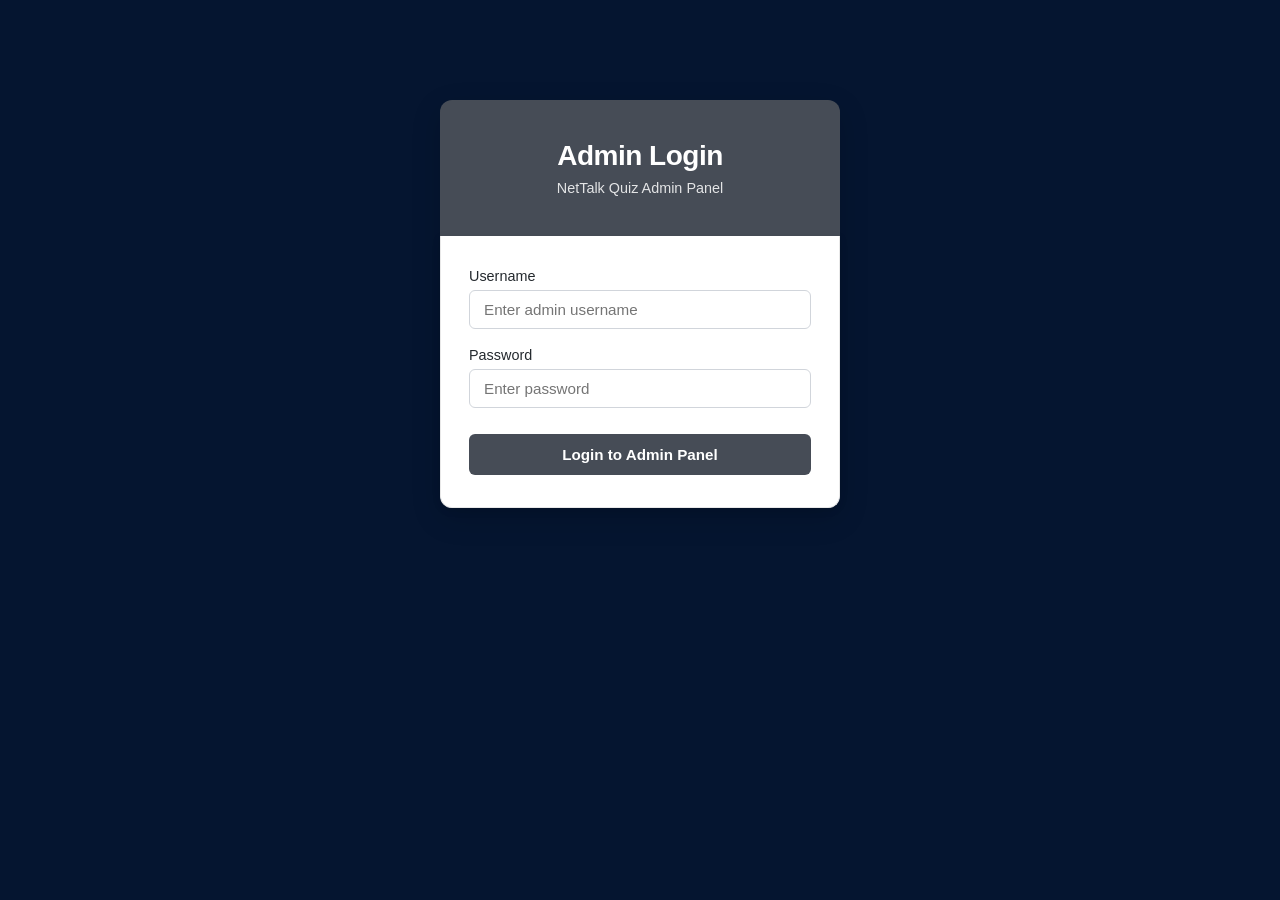
==== commit 19334d39: "Remove the quiz test plan document as it is no longer needed for the ChatSystem integration tests." ====
--- a/ChatSystem/frontend/admin.html
+++ b/ChatSystem/frontend/admin.html
@@ -1,1710 +1,2541 @@
 <!DOCTYPE html>
 <html lang="en">
-<head>
-    <meta charset="UTF-8">
-    <meta name="viewport" content="width=device-width, initial-scale=1.0">
+  <head>
+    <meta charset="UTF-8" />
+    <meta name="viewport" content="width=device-width, initial-scale=1.0" />
     <title>NetTalk Quiz Admin Panel</title>
-    <link rel="stylesheet" href="style.css">
+    <link rel="stylesheet" href="style.css" />
     <style>
-        /* Additional admin-specific styles */
-        .admin-panel {
-            background: linear-gradient(135deg, #667eea 0%, #764ba2 100%);
-            border: 2px solid #667eea;
-        }
-        
-        .admin-section {
-            background: #f8f9ff;
-            border: 1px solid #667eea;
-            border-radius: 8px;
-            padding: 20px;
-            margin: 15px 0;
-        }
-        
-        .admin-section h3 {
-            color: #667eea;
-            margin-bottom: 15px;
-            border-bottom: 2px solid #667eea;
-            padding-bottom: 5px;
-        }
-        
-        .form-row {
-            display: grid;
-            grid-template-columns: 1fr 1fr;
-            gap: 15px;
-            margin-bottom: 15px;
-        }
-        
-        .form-full {
-            grid-column: 1 / -1;
-        }
-        
-        .btn-admin {
-            background: linear-gradient(135deg, #667eea 0%, #764ba2 100%);
-            color: white;
-            border: none;
-            padding: 12px 25px;
-            border-radius: 5px;
-            cursor: pointer;
-            font-weight: bold;
-            margin: 5px;
-            transition: transform 0.2s;
-        }
-        
-        .btn-admin:hover {
-            transform: translateY(-2px);
-            box-shadow: 0 4px 8px rgba(0,0,0,0.2);
-        }
-        
-        .btn-danger {
-            background: linear-gradient(135deg, #dc3545 0%, #c82333 100%);
-        }
-        
-        .btn-success {
-            background: linear-gradient(135deg, #28a745 0%, #1e7e34 100%);
-        }
-        
-        .quiz-list {
-            max-height: 300px;
-            overflow-y: auto;
-            border: 1px solid #ddd;
-            border-radius: 5px;
-            padding: 10px;
-        }
-        
-        .quiz-item {
-            background: white;
-            border: 1px solid #eee;
-            border-radius: 5px;
-            padding: 10px;
-            margin: 5px 0;
-            display: flex;
-            justify-content: space-between;
-            align-items: center;
-        }
-        
-        .quiz-info {
-            flex-grow: 1;
-        }
-        
-        .quiz-actions {
-            display: flex;
-            gap: 5px;
-        }
-        
-        .status-indicator {
-            padding: 2px 8px;
-            border-radius: 12px;
-            font-size: 0.8em;
-            font-weight: bold;
-        }
-        
-        .status-created { background: #ffc107; color: #856404; }
-        .status-ready { background: #17a2b8; color: #0c5460; }
-        .status-active { background: #28a745; color: #155724; }
-        .status-running { background: #dc3545; color: #721c24; }
-        .status-completed { background: #6c757d; color: #383d41; }
-        .status-ended { background: #6c757d; color: #383d41; }
-        
-        /* Workflow Tabs */
-        .workflow-tabs {
-            display: flex;
-            gap: 5px;
-            background: #f8f9fa;
-            padding: 10px;
-            border-radius: 8px;
-            margin: 15px 0;
-            flex-wrap: wrap;
-        }
-        
-        .tab-btn {
-            flex: 1;
-            min-width: 150px;
-            padding: 12px 20px;
-            border: 2px solid #ddd;
-            background: white;
-            color: #666;
-            border-radius: 8px;
-            cursor: pointer;
-            font-weight: bold;
-            transition: all 0.3s;
-            display: flex;
-            align-items: center;
-            justify-content: center;
-            gap: 8px;
-        }
-        
-        .tab-btn:hover:not(:disabled) {
-            border-color: #667eea;
-            background: #f0f4ff;
-            transform: translateY(-2px);
-        }
-        
-        .tab-btn.active {
-            background: linear-gradient(135deg, #667eea 0%, #764ba2 100%);
-            color: white;
-            border-color: #667eea;
-        }
-        
-        .tab-btn:disabled {
-            opacity: 0.5;
-            cursor: not-allowed;
-        }
-        
-        .tab-btn span {
-            font-size: 1.2em;
-        }
-        
-        /* Tab Content */
-        .tab-content {
-            min-height: 400px;
-        }
-        
-        .tab-pane {
-            display: none;
-            animation: fadeIn 0.3s;
-        }
-        
-        .tab-pane.active {
-            display: block;
-        }
-        
-        @keyframes fadeIn {
-            from { opacity: 0; transform: translateY(10px); }
-            to { opacity: 1; transform: translateY(0); }
-        }
-        
-        /* Enhanced Form Styles */
-        .help-text {
-            color: #666;
-            font-style: italic;
-            margin-bottom: 15px;
-            padding: 10px;
-            background: #f8f9fa;
-            border-left: 4px solid #667eea;
-            border-radius: 4px;
-        }
-        
-        .required {
-            color: #dc3545;
-        }
-        
-        .hint {
-            display: block;
-            font-size: 0.85em;
-            color: #999;
-            margin-top: 5px;
-        }
-        
-        .input-large, .select-large, .textarea-large {
-            width: 100%;
-            padding: 12px;
-            font-size: 1em;
-            border: 2px solid #ddd;
-            border-radius: 6px;
-            transition: border-color 0.3s;
-        }
-        
-        .input-large:focus, .select-large:focus, .textarea-large:focus {
-            outline: none;
-            border-color: #667eea;
-            box-shadow: 0 0 0 3px rgba(102, 126, 234, 0.1);
-        }
-        
-        .input-medium, .select-medium {
-            width: 100%;
-            padding: 10px;
-            font-size: 0.95em;
-            border: 2px solid #ddd;
-            border-radius: 6px;
-        }
-        
-        .input-small {
-            width: 100%;
-            padding: 8px;
-            font-size: 0.9em;
-            border: 2px solid #ddd;
-            border-radius: 6px;
-        }
-        
-        .input-option {
-            width: 100%;
-            padding: 10px;
-            border: 2px solid #ddd;
-            border-radius: 6px;
-            font-size: 0.95em;
-        }
-        
-        .quiz-selector {
-            background: #e8f0ff;
-            padding: 15px;
-            border-radius: 8px;
-            margin-bottom: 20px;
-        }
-        
-        .quiz-selector label {
-            font-weight: bold;
-            color: #667eea;
-            display: block;
-            margin-bottom: 8px;
-        }
-        
-        .current-quiz-box {
-            background: #d4edda;
-            border: 2px solid #28a745;
-            border-radius: 8px;
-            padding: 20px;
-            margin-top: 20px;
-        }
-        
-        .current-quiz-box h4 {
-            color: #28a745;
-            margin-top: 0;
-        }
-        
-        .options-grid {
-            display: grid;
-            grid-template-columns: 1fr 1fr;
-            gap: 15px;
-            margin: 15px 0;
-        }
-        
-        .option-group label {
-            display: block;
-            font-weight: bold;
-            margin-bottom: 5px;
-            color: #333;
-        }
-        
-        .question-counter {
-            background: linear-gradient(135deg, #667eea 0%, #764ba2 100%);
-            color: white;
-            padding: 10px 20px;
-            border-radius: 8px;
-            font-weight: bold;
-            font-size: 1.1em;
-            margin-bottom: 15px;
-            display: inline-block;
-        }
-        
-        .button-group {
-            display: flex;
-            gap: 10px;
-            margin-top: 20px;
-        }
-        
-        .button-group-vertical {
-            display: flex;
-            flex-direction: column;
-            gap: 15px;
-            margin-top: 20px;
-        }
-        
-        .added-questions-list {
-            margin-top: 30px;
-        }
-        
-        .added-questions-list h4 {
-            color: #667eea;
-            border-bottom: 2px solid #667eea;
-            padding-bottom: 10px;
-        }
-        
-        #questionsList {
-            margin-top: 15px;
-        }
-        
-        .question-item {
-            background: #f8f9fa;
-            border-left: 4px solid #667eea;
-            padding: 15px;
-            margin-bottom: 15px;
-            border-radius: 5px;
-            transition: all 0.3s ease;
-        }
-        
-        .question-item:hover {
-            background: #e9ecef;
-            box-shadow: 0 2px 8px rgba(102, 126, 234, 0.2);
-        }
-        
-        .question-item-header {
-            font-weight: bold;
-            color: #495057;
-            margin-bottom: 10px;
-            font-size: 1.05em;
-        }
-        
-        .question-item-options {
-            display: grid;
-            grid-template-columns: 1fr 1fr;
-            gap: 8px;
-            margin-top: 10px;
-        }
-        
-        .question-option {
-            padding: 8px;
-            background: white;
-            border-radius: 4px;
-            border: 1px solid #dee2e6;
-        }
-        
-        .question-option.correct {
-            background: #d4edda;
-            border-color: #28a745;
-            font-weight: bold;
-        }
-        
-        .question-option-label {
-            font-weight: bold;
-            color: #667eea;
-            margin-right: 5px;
-        }
-        
-        .question-meta {
-            margin-top: 10px;
-            padding-top: 10px;
-            border-top: 1px solid #dee2e6;
-            font-size: 0.9em;
-            color: #6c757d;
-        }
-        
-        .no-questions-message {
-            text-align: center;
-            padding: 30px;
-            color: #6c757d;
-            font-style: italic;
-        }
-        
-        .btn-large {
-            padding: 15px 30px !important;
-            font-size: 1.1em !important;
-        }
-        
-        .btn-xl {
-            padding: 20px 40px !important;
-            font-size: 1.2em !important;
-        }
-        
-        .added-questions-list {
-            margin-top: 20px;
-            border-top: 2px solid #ddd;
-            padding-top: 15px;
-        }
-        
-        .question-item {
-            background: #f8f9fa;
-            border-left: 4px solid #667eea;
-            padding: 15px;
-            margin: 10px 0;
-            border-radius: 4px;
-        }
-        
-        .question-item h5 {
-            margin: 0 0 10px 0;
-            color: #333;
-        }
-        
-        .quiz-control-box {
-            background: #f8f9fa;
-            border-radius: 8px;
-            padding: 20px;
-            margin-top: 15px;
-        }
-        
-        .quiz-info-card {
-            background: white;
-            border: 2px solid #667eea;
-            border-radius: 8px;
-            padding: 20px;
-            margin-bottom: 20px;
-        }
-        
-        .quiz-info-card h4 {
-            margin-top: 0;
-            color: #667eea;
-        }
-        
-        .status-badge {
-            display: inline-block;
-            padding: 4px 12px;
-            border-radius: 12px;
-            font-weight: bold;
-            font-size: 0.9em;
-        }
-        
-        .quiz-list-enhanced {
-            max-height: 500px;
-            overflow-y: auto;
-        }
-        
-        .placeholder-text {
-            text-align: center;
-            color: #999;
-            font-style: italic;
-            padding: 40px;
-        }
-        
-        .console-section {
-            margin-top: 20px;
-            border-top: 3px solid #667eea;
-            padding-top: 20px;
-        }
-        
-        .admin-console-display {
-            background: #000;
-            color: #00ff00;
-            font-family: 'Courier New', monospace;
-            padding: 15px;
-            border-radius: 5px;
-            height: 150px;
-            overflow-y: auto;
-            white-space: pre-wrap;
-            margin-bottom: 10px;
-        }
-        
-        .console-input-group {
-            display: flex;
-            gap: 10px;
-        }
-        
-        .console-input-group input {
-            flex: 1;
-        }
-        
-        .textarea-large {
-            min-height: 100px;
-            resize: vertical;
-        }
-        
-        .textarea-medium {
-            min-height: 80px;
-            resize: vertical;
-        }
-        
-        #adminConsole {
-            background: #000;
-            color: #00ff00;
-            font-family: 'Courier New', monospace;
-            padding: 15px;
-            border-radius: 5px;
-            height: 200px;
-            overflow-y: auto;
-            white-space: pre-wrap;
-        }
+      /* Additional admin-specific styles */
+      .admin-panel {
+        background: #f8f9fa;
+        border: 1px solid #dee2e6;
+        border-radius: 8px;
+      }
+
+      .admin-section {
+        background: #ffffff;
+        border: 1px solid #e1e4e8;
+        border-radius: 6px;
+        padding: 24px;
+        margin: 16px 0;
+      }
+
+      .admin-section h3 {
+        color: #24292e;
+        margin-bottom: 16px;
+        border-bottom: 1px solid #e1e4e8;
+        padding-bottom: 8px;
+        font-size: 1.1rem;
+        font-weight: 600;
+      }
+
+      .form-row {
+        display: grid;
+        grid-template-columns: 1fr 1fr;
+        gap: 16px;
+        margin-bottom: 16px;
+      }
+
+      .form-full {
+        grid-column: 1 / -1;
+      }
+
+      .btn-admin {
+        background: #2d3748;
+        color: white;
+        border: none;
+        padding: 10px 20px;
+        border-radius: 6px;
+        cursor: pointer;
+        font-weight: 600;
+        margin: 4px;
+        transition: all 0.2s ease;
+        font-size: 0.9rem;
+      }
+
+      .btn-admin:hover {
+        background: #1a202c;
+        box-shadow: 0 2px 6px rgba(45, 55, 72, 0.2);
+      }
+
+      .btn-admin:active {
+        transform: translateY(1px);
+      }
+
+      .btn-danger {
+        background: #dc3545;
+        color: white;
+        border: none;
+        padding: 10px 18px;
+        border-radius: 6px;
+        cursor: pointer;
+        font-weight: 600;
+        transition: all 0.2s ease;
+        font-size: 0.9rem;
+      }
+
+      .btn-danger:hover {
+        background: #c82333;
+        box-shadow: 0 2px 6px rgba(220, 53, 69, 0.2);
+      }
+
+      .btn-danger:active {
+        transform: translateY(1px);
+      }
+
+      .btn-success {
+        background: #28a745;
+        color: white;
+        border: none;
+        padding: 10px 18px;
+        border-radius: 6px;
+        cursor: pointer;
+        font-weight: 600;
+        transition: all 0.2s ease;
+        font-size: 0.9rem;
+      }
+
+      .btn-success:hover {
+        background: #218838;
+        box-shadow: 0 2px 6px rgba(40, 167, 69, 0.2);
+      }
+
+      .btn-success:active {
+        transform: translateY(1px);
+      }
+
+      .quiz-list {
+        max-height: 300px;
+        overflow-y: auto;
+        border: 1px solid #e1e4e8;
+        border-radius: 6px;
+        padding: 12px;
+      }
+
+      .quiz-item {
+        background: #f8f9fa;
+        border: 1px solid #e1e4e8;
+        border-radius: 6px;
+        padding: 12px;
+        margin: 8px 0;
+        display: flex;
+        justify-content: space-between;
+        align-items: center;
+        transition: all 0.2s ease;
+      }
+
+      .quiz-item:hover {
+        background: #e9ecef;
+        border-color: #adb5bd;
+      }
+
+      .quiz-info {
+        flex-grow: 1;
+      }
+
+      .quiz-actions {
+        display: flex;
+        gap: 6px;
+      }
+
+      .status-indicator {
+        padding: 3px 10px;
+        border-radius: 4px;
+        font-size: 0.75rem;
+        font-weight: 600;
+        text-transform: uppercase;
+        letter-spacing: 0.5px;
+      }
+
+      .status-created {
+        background: #fff3cd;
+        color: #856404;
+        border: 1px solid #ffeaa7;
+      }
+      .status-ready {
+        background: #cff4fc;
+        color: #055160;
+        border: 1px solid #9eeaf9;
+      }
+      .status-active {
+        background: #d1e7dd;
+        color: #0a3622;
+        border: 1px solid #a3cfbb;
+      }
+      .status-running {
+        background: #f8d7da;
+        color: #58151c;
+        border: 1px solid #f1aeb5;
+      }
+      .status-completed {
+        background: #e2e3e5;
+        color: #383d41;
+        border: 1px solid #d3d6d8;
+      }
+      .status-ended {
+        background: #e2e3e5;
+        color: #383d41;
+        border: 1px solid #d3d6d8;
+      }
+
+      /* Workflow Tabs */
+      .workflow-tabs {
+        display: flex;
+        gap: 8px;
+        background: transparent;
+        padding: 0;
+        border-bottom: 1px solid #e1e4e8;
+        margin: 20px 0;
+        flex-wrap: wrap;
+      }
+
+      .tab-btn {
+        flex: 1;
+        min-width: 140px;
+        padding: 12px 16px;
+        border: none;
+        border-bottom: 2px solid transparent;
+        background: transparent;
+        color: #586069;
+        border-radius: 0;
+        cursor: pointer;
+        font-weight: 500;
+        transition: all 0.2s ease;
+        display: flex;
+        align-items: center;
+        justify-content: center;
+        gap: 6px;
+        font-size: 0.9rem;
+      }
+
+      .tab-btn:hover:not(:disabled) {
+        color: #24292e;
+        border-bottom-color: #d1d5db;
+        background: #f6f8fa;
+      }
+
+      .tab-btn.active {
+        background: transparent;
+        color: #051530;
+        border-bottom-color: #2d3748;
+        font-weight: 600;
+      }
+
+      .tab-btn:disabled {
+        opacity: 0.4;
+        cursor: not-allowed;
+      }
+
+      .tab-btn span {
+        font-size: 1.1em;
+      }
+
+      /* Tab Content */
+      .tab-content {
+        min-height: 400px;
+      }
+
+      .tab-pane {
+        display: none;
+        animation: fadeIn 0.3s;
+      }
+
+      .tab-pane.active {
+        display: block;
+      }
+
+      @keyframes fadeIn {
+        from {
+          opacity: 0;
+          transform: translateY(10px);
+        }
+        to {
+          opacity: 1;
+          transform: translateY(0);
+        }
+      }
+
+      /* Enhanced Form Styles */
+      .help-text {
+        color: #586069;
+        font-style: normal;
+        margin-bottom: 16px;
+        padding: 12px;
+        background: #f6f8fa;
+        border-left: 3px solid #2d3748;
+        border-radius: 3px;
+        font-size: 0.9rem;
+        line-height: 1.5;
+      }
+
+      .required {
+        color: #d73a49;
+      }
+
+      .hint {
+        display: block;
+        font-size: 0.85rem;
+        color: #6a737d;
+        margin-top: 6px;
+      }
+
+      .input-large,
+      .select-large,
+      .textarea-large {
+        width: 100%;
+        padding: 10px 12px;
+        font-size: 0.95rem;
+        border: 1px solid #d1d5db;
+        border-radius: 6px;
+        transition: all 0.2s ease;
+      }
+
+      .input-large:focus,
+      .select-large:focus,
+      .textarea-large:focus {
+        outline: none;
+        border-color: #2d3748;
+        box-shadow: 0 0 0 3px rgba(45, 55, 72, 0.1);
+      }
+
+      .input-medium,
+      .select-medium {
+        width: 100%;
+        padding: 8px 12px;
+        font-size: 0.9rem;
+        border: 1px solid #d1d5db;
+        border-radius: 6px;
+      }
+
+      .input-small {
+        width: 100%;
+        padding: 6px 10px;
+        font-size: 0.85rem;
+        border: 1px solid #d1d5db;
+        border-radius: 6px;
+      }
+
+      .input-option {
+        width: 100%;
+        padding: 8px 12px;
+        border: 1px solid #d1d5db;
+        border-radius: 6px;
+        font-size: 0.9rem;
+      }
+
+      .quiz-selector {
+        background: #f6f8fa;
+        padding: 16px;
+        border-radius: 6px;
+        margin-bottom: 16px;
+        border: 1px solid #e1e4e8;
+      }
+
+      .quiz-selector label {
+        font-weight: 600;
+        color: #24292e;
+        display: block;
+        margin-bottom: 8px;
+        font-size: 0.9rem;
+      }
+
+      .current-quiz-box {
+        background: #d1fae5;
+        border: 1px solid #6ee7b7;
+        border-radius: 6px;
+        padding: 20px;
+        margin-top: 20px;
+      }
+
+      .current-quiz-box h4 {
+        color: #065f46;
+        margin-top: 0;
+        font-size: 1rem;
+        font-weight: 600;
+      }
+
+      .options-grid {
+        display: grid;
+        grid-template-columns: 1fr 1fr;
+        gap: 12px;
+        margin: 12px 0;
+      }
+
+      .option-group label {
+        display: block;
+        font-weight: 500;
+        margin-bottom: 6px;
+        color: #24292e;
+        font-size: 0.9rem;
+      }
+
+      .question-counter {
+        background: #2d3748;
+        color: white;
+        padding: 8px 16px;
+        border-radius: 6px;
+        font-weight: 600;
+        font-size: 0.95rem;
+        margin-bottom: 12px;
+        display: inline-block;
+      }
+
+      .button-group {
+        display: flex;
+        gap: 8px;
+        margin-top: 16px;
+      }
+
+      .button-group-vertical {
+        display: flex;
+        flex-direction: column;
+        gap: 12px;
+        margin-top: 16px;
+      }
+
+      .added-questions-list {
+        margin-top: 24px;
+      }
+
+      .added-questions-list h4 {
+        color: #24292e;
+        border-bottom: 1px solid #e1e4e8;
+        padding-bottom: 10px;
+      }
+
+      #questionsList {
+        margin-top: 12px;
+      }
+
+      .question-item {
+        background: #ffffff;
+        border: 1px solid #e1e4e8;
+        border-left: 3px solid #2d3748;
+        padding: 16px;
+        margin-bottom: 12px;
+        border-radius: 6px;
+        transition: all 0.2s ease;
+      }
+
+      .question-item:hover {
+        background: #f6f8fa;
+        border-left-color: #1a202c;
+        box-shadow: 0 1px 3px rgba(0, 0, 0, 0.1);
+      }
+
+      .question-item-header {
+        font-weight: 600;
+        color: #24292e;
+        margin-bottom: 10px;
+        font-size: 0.95rem;
+      }
+
+      .question-item-options {
+        display: grid;
+        grid-template-columns: 1fr 1fr;
+        gap: 8px;
+        margin-top: 10px;
+      }
+
+      .question-option {
+        padding: 8px 10px;
+        background: #f6f8fa;
+        border-radius: 4px;
+        border: 1px solid #e1e4e8;
+        font-size: 0.85rem;
+      }
+
+      .question-option.correct {
+        background: #d1fae5;
+        border-color: #6ee7b7;
+        font-weight: 600;
+        color: #065f46;
+      }
+
+      .question-option-label {
+        font-weight: 600;
+        color: #2d3748;
+        margin-right: 6px;
+      }
+
+      .question-meta {
+        margin-top: 10px;
+        padding-top: 10px;
+        border-top: 1px solid #e1e4e8;
+        font-size: 0.85rem;
+        color: #6a737d;
+      }
+
+      .no-questions-message {
+        text-align: center;
+        padding: 40px 20px;
+        color: #6a737d;
+        font-style: normal;
+        font-size: 0.9rem;
+      }
+
+      .btn-large {
+        padding: 12px 24px !important;
+        font-size: 1rem !important;
+      }
+
+      .btn-xl {
+        padding: 14px 32px !important;
+        font-size: 1.05rem !important;
+      }
+
+      .quiz-control-box {
+        background: #f8f9fa;
+        border-radius: 8px;
+        padding: 20px;
+        margin-top: 15px;
+      }
+
+      .quiz-info-card {
+        background: white;
+        border: 2px solid #667eea;
+        border-radius: 8px;
+        padding: 20px;
+        margin-bottom: 20px;
+      }
+
+      .quiz-info-card h4 {
+        margin-top: 0;
+        color: #667eea;
+      }
+
+      .status-badge {
+        display: inline-block;
+        padding: 4px 12px;
+        border-radius: 12px;
+        font-weight: bold;
+        font-size: 0.9em;
+      }
+
+      .quiz-list-enhanced {
+        max-height: 500px;
+        overflow-y: auto;
+      }
+
+      .placeholder-text {
+        text-align: center;
+        color: #999;
+        font-style: italic;
+        padding: 40px;
+      }
+
+      .console-section {
+        margin-top: 20px;
+        border-top: 3px solid #667eea;
+        padding-top: 20px;
+      }
+
+      .admin-console-display {
+        background: #000;
+        color: #00ff00;
+        font-family: "Courier New", monospace;
+        padding: 15px;
+        border-radius: 5px;
+        height: 150px;
+        overflow-y: auto;
+        white-space: pre-wrap;
+        margin-bottom: 10px;
+      }
+
+      .console-input-group {
+        display: flex;
+        gap: 10px;
+      }
+
+      .console-input-group input {
+        flex: 1;
+      }
+
+      .textarea-large {
+        min-height: 100px;
+        resize: vertical;
+      }
+
+      .textarea-medium {
+        min-height: 80px;
+        resize: vertical;
+      }
+
+      #adminConsole {
+        background: #000;
+        color: #00ff00;
+        font-family: "Courier New", monospace;
+        padding: 15px;
+        border-radius: 5px;
+        height: 200px;
+        overflow-y: auto;
+        white-space: pre-wrap;
+      }
+
+      /* Login Page Styles */
+      .login-container {
+        max-width: 400px;
+        margin: 80px auto;
+        padding: 0;
+        box-shadow: 0 10px 30px rgba(0, 0, 0, 0.15);
+        border-radius: 12px;
+      }
+
+      .login-header {
+        text-align: center;
+        background: #464c56;
+        color: white;
+        padding: 40px 30px;
+        border-radius: 12px 12px 0 0;
+      }
+
+      .login-header h1 {
+        margin: 0 0 8px 0;
+        font-size: 1.75rem;
+        font-weight: 600;
+        letter-spacing: -0.5px;
+      }
+
+      .login-header p {
+        margin: 0;
+        font-size: 0.9rem;
+        opacity: 0.85;
+      }
+
+      .login-form {
+        background: white;
+        padding: 32px 28px;
+        border-radius: 0 0 12px 12px;
+        box-shadow: 0 2px 10px rgba(0, 0, 0, 0.08);
+        border: 1px solid #e8e8e8;
+        border-top: none;
+      }
+
+      .login-form .form-group {
+        margin-bottom: 18px;
+      }
+
+      .login-form label {
+        display: block;
+        color: #24292e;
+        font-weight: 500;
+        margin-bottom: 6px;
+        font-size: 0.9rem;
+      }
+
+      .login-form input {
+        width: 100%;
+        padding: 10px 14px;
+        border: 1px solid #d1d5db;
+        border-radius: 6px;
+        font-size: 0.95rem;
+        transition: all 0.2s ease;
+        box-sizing: border-box;
+      }
+
+      .login-form input:focus {
+        outline: none;
+        border-color: #2d3748;
+        box-shadow: 0 0 0 3px rgba(45, 55, 72, 0.1);
+      }
+
+      .login-btn {
+        width: 100%;
+        padding: 12px;
+        background: #464c56;
+        color: white;
+        border: none;
+        border-radius: 6px;
+        font-size: 0.95rem;
+        font-weight: 600;
+        cursor: pointer;
+        transition: all 0.2s ease;
+        margin-top: 8px;
+      }
+
+      .login-btn:hover {
+        background: #1a202c;
+        box-shadow: 0 2px 8px rgba(45, 55, 72, 0.25);
+      }
+
+      .login-btn:active {
+        transform: translateY(1px);
+      }
+
+      .error-message {
+        background: #fee2e2;
+        color: #991b1b;
+        padding: 12px 16px;
+        border-radius: 6px;
+        margin-bottom: 20px;
+        display: none;
+        text-align: left;
+        font-weight: 400;
+        font-size: 0.9rem;
+        border: 1px solid #fecaca;
+      }
+
+      .login-icon {
+        font-size: 3rem;
+        margin-bottom: 12px;
+      }
+
+      /* Connection Panel Styles - Match Login Page */
+      .connection-container {
+        max-width: 400px;
+        margin: 80px auto;
+        padding: 0;
+        box-shadow: 0 10px 30px rgba(0, 0, 0, 0.15);
+        border-radius: 12px;
+        background: white;
+      }
+
+      .connection-header {
+        text-align: center;
+        background: #464c56;
+        color: white;
+        padding: 40px 30px;
+        border-radius: 12px 12px 0 0;
+      }
+
+      .connection-header h1 {
+        margin: 0 0 8px 0;
+        font-size: 1.75rem;
+        font-weight: 600;
+        letter-spacing: -0.5px;
+      }
+
+      .connection-header p {
+        margin: 0;
+        font-size: 0.9rem;
+        opacity: 0.85;
+      }
+
+      .connection-form {
+        background: white;
+        padding: 32px 28px;
+        border-radius: 0 0 12px 12px;
+      }
+
+      .connection-form .form-group {
+        margin-bottom: 18px;
+      }
+
+      .connection-form label {
+        display: block;
+        color: #24292e;
+        font-weight: 500;
+        margin-bottom: 6px;
+        font-size: 0.9rem;
+      }
+
+      .connection-form input {
+        width: 100%;
+        padding: 10px 14px;
+        border: 1px solid #d1d5db;
+        border-radius: 6px;
+        font-size: 0.95rem;
+        transition: all 0.2s ease;
+        box-sizing: border-box;
+      }
+
+      .connection-form input:focus {
+        outline: none;
+        border-color: #464c56;
+        box-shadow: 0 0 0 3px rgba(70, 76, 86, 0.1);
+      }
+
+      .connection-btn {
+        width: 100%;
+        padding: 12px;
+        background: #464c56;
+        color: white;
+        border: none;
+        border-radius: 6px;
+        font-size: 0.95rem;
+        font-weight: 600;
+        cursor: pointer;
+        transition: all 0.2s ease;
+        margin-top: 8px;
+      }
+
+      .connection-btn:hover {
+        background: #1a202c;
+        box-shadow: 0 2px 8px rgba(45, 55, 72, 0.25);
+      }
+
+      .connection-btn:active {
+        transform: translateY(1px);
+      }
+
+      #mainApp header {
+        display: none;
+      }
     </style>
-</head>
-<body>
-    <div class="container">
+  </head>
+  <body>
+    <!-- Login Page -->
+    <div id="loginPage" class="login-container">
+      <div class="login-header">
+        <h1>Admin Login</h1>
+        <p>NetTalk Quiz Admin Panel</p>
+      </div>
+
+      <div id="loginError" class="error-message"></div>
+
+      <form id="loginForm" class="login-form">
+        <div class="form-group">
+          <label for="loginUsername">Username</label>
+          <input
+            type="text"
+            id="loginUsername"
+            placeholder="Enter admin username"
+            required
+          />
+        </div>
+
+        <div class="form-group">
+          <label for="loginPassword">Password</label>
+          <input
+            type="password"
+            id="loginPassword"
+            placeholder="Enter password"
+            required
+          />
+        </div>
+
+        <button type="submit" class="login-btn">Login to Admin Panel</button>
+      </form>
+    </div>
+
+    <!-- Main Admin Application (Hidden until login) -->
+    <div id="mainApp" style="display: none">
+      <div class="container">
         <header>
-            <h1>🎯 NetTalk Quiz Admin Panel</h1>
-            <p>Create and manage interactive quiz sessions</p>
+          <h1>NetTalk Quiz Admin Panel</h1>
+          <p>Create and manage interactive quiz sessions</p>
         </header>
-        
+
         <!-- Connection Panel -->
-        <div id="connectionPanel" class="panel admin-panel">
-            <h2>👑 Admin Connection</h2>
-            <form id="adminConnectForm">
-                <div class="form-row">
+        <div id="connectionPanel" class="connection-container">
+          <div class="connection-header">
+            <h1>Admin Connection</h1>
+            <p>NetTalk Quiz Admin Panel</p>
+          </div>
+
+          <form id="adminConnectForm" class="connection-form">
+            <div class="form-group">
+              <label for="adminUsername">Admin Username</label>
+              <input
+                type="text"
+                id="adminUsername"
+                required
+                placeholder="Enter admin username"
+                value="Admin"
+              />
+            </div>
+
+            <div class="form-group">
+              <label for="serverHost">Server</label>
+              <input
+                type="text"
+                id="serverHost"
+                value="localhost"
+                placeholder="Server address"
+              />
+            </div>
+
+            <div class="form-group">
+              <label for="serverPort">WebSocket Port</label>
+              <input
+                type="number"
+                id="serverPort"
+                value="8889"
+                placeholder="8889"
+              />
+            </div>
+
+            <button type="submit" class="connection-btn">
+              Connect as Admin
+            </button>
+          </form>
+        </div>
+
+        <!-- Admin Panel -->
+        <div id="adminPanel" class="panel" style="display: none; width: 80%; margin: 100px auto;">
+          <div class="chat-header">
+            <div>
+              <h2 style="color: #000;">Quiz Administration</h2>
+              <p id="connectionStatus">
+                Connected as <span id="currentAdminUsername"></span>
+              </p>
+            </div>
+            <button id="disconnectBtn" class="btn-danger">Disconnect</button>
+          </div>
+
+          <!-- Quiz Workflow Tabs -->
+          <div class="workflow-tabs" >
+            <button class="tab-btn active" onclick="showTab('create')">
+              <span>1</span> Create Quiz
+            </button>
+            <button
+              class="tab-btn"
+              onclick="showTab('questions')"
+              id="questionsTabBtn"
+              disabled
+            >
+              <span>2</span> Add Questions
+            </button>
+            <button
+              class="tab-btn"
+              onclick="showTab('invite')"
+              id="inviteTabBtn"
+              disabled
+            >
+              <span>3</span> Invite Users
+            </button>
+            <button
+              class="tab-btn"
+              onclick="showTab('control')"
+              id="controlTabBtn"
+              disabled
+            >
+              <span>4</span> Start Quiz
+            </button>
+            <button class="tab-btn" onclick="showTab('manage')">
+              <span>5</span> Manage All
+            </button>
+          </div>
+
+          <!-- Tab Content -->
+          <div class="tab-content">
+            <!-- Step 1: Create Quiz -->
+            <div id="createTab" class="tab-pane active">
+              <div class="admin-section">
+                <h3>Step 1: Give Your Quiz a Name</h3>
+
+
+                <div class="form-group">
+            
+                  <input
+                    type="text"
+                    id="newQuizName"
+                    placeholder="e.g., General Knowledge Quiz"
+                    class="input-large"
+                  />
+                 
+                </div>
+
+                <button onclick="createQuiz()" class="btn-admin btn-large" style="color: #0a3622;background-color: #d1e7dd; border-color: #a3cfbb;">
+                  Create Quiz & Continue
+                </button>
+
+                <div
+                  id="currentQuizDisplay"
+                  class="current-quiz-box"
+                  style="display: none"
+                >
+                  <h4>Quiz Created Successfully!</h4>
+                  <p>
+                    <strong>Name:</strong> <span id="currentQuizName"></span>
+                  </p>
+                  <p>
+                    <strong>Quiz ID:</strong> <span id="currentQuizId"></span>
+                  </p>
+                  <p>
+                    <strong>Questions Added:</strong>
+                    <span id="currentQuizQuestions">0</span>
+                  </p>
+                  <button
+                    onclick="moveToQuestions()"
+                    class="btn-success btn-large"
+                  >
+                    ➡️ Next Step: Add Questions
+                  </button>
+                </div>
+              </div>
+            </div>
+
+            <!-- Step 2: Add Questions -->
+            <div id="questionsTab" class="tab-pane">
+              <div class="admin-section">
+                <h3> Step 2: Make Questions</h3>
+               
+
+                <div
+                  class="current-quiz-box"
+                  id="questionsQuizInfo"
+                  style="display: none"
+                >
+                  <p>
+                    <strong>📋 Working on:</strong>
+                    <span id="questionsQuizName"></span>
+                  </p>
+                  <p>
+                    <strong>✅ Questions Added So Far:</strong>
+                    <span id="questionsCount">0</span>
+                  </p>
+                </div>
+<br>
+                <!-- Message when no quiz created yet -->
+                <div
+                  id="noQuizMessage"
+                  class="current-quiz-box"
+                  style="
+                    background: #fff3cd;
+                    border-color: #ffc107;
+                    display: block;
+                  "
+                >
+                  <h4 style="color: #856404">⚠️ Please Create a Quiz First</h4>
+                  <p>You need to create a quiz before adding questions.</p>
+                  <button onclick="showTab('create')" class="btn-admin">
+                    ← Go to Create Quiz
+                  </button>
+                </div>
+
+                <div id="questionForm" style="display: none">
+                  <div class="question-counter">
+                    <span id="questionCount">Question #1</span>
+                  </div>
+
+                  <div class="form-group">
+                    <label for="questionText"
+                      >Question: <span class="required">*</span></label
+                    >
+                    <textarea
+                      id="questionText"
+                      placeholder="e.g., What is the capital of France?"
+                      class="textarea-large"
+                      rows="3"
+                    ></textarea>
+                  </div>
+
+                  <div class="options-grid">
+                    <div class="option-group">
+                      <label>Option A: <span class="required">*</span></label>
+                      <input
+                        type="text"
+                        id="option1"
+                        placeholder="First answer choice"
+                        class="input-option"
+                      />
+                    </div>
+                    <div class="option-group">
+                      <label>Option B: <span class="required">*</span></label>
+                      <input
+                        type="text"
+                        id="option2"
+                        placeholder="Second answer choice"
+                        class="input-option"
+                      />
+                    </div>
+                    <div class="option-group">
+                      <label>Option C: <span class="required">*</span></label>
+                      <input
+                        type="text"
+                        id="option3"
+                        placeholder="Third answer choice"
+                        class="input-option"
+                      />
+                    </div>
+                    <div class="option-group">
+                      <label>Option D: <span class="required">*</span></label>
+                      <input
+                        type="text"
+                        id="option4"
+                        placeholder="Fourth answer choice"
+                        class="input-option"
+                      />
+                    </div>
+                  </div>
+
+                  <div class="form-row">
                     <div class="form-group">
-                        <label for="adminUsername">Admin Username:</label>
-                        <input type="text" id="adminUsername" required placeholder="QuizMaster" value="Admin">
+                      <label for="correctAnswer"
+                        >Correct Answer: <span class="required">*</span></label
+                      >
+                      <select id="correctAnswer" class="select-medium">
+                        <option value="0">A (Option 1)</option>
+                        <option value="1">B (Option 2)</option>
+                        <option value="2">C (Option 3)</option>
+                        <option value="3">D (Option 4)</option>
+                      </select>
                     </div>
                     <div class="form-group">
-                        <label for="serverHost">Server:</label>
-                        <input type="text" id="serverHost" value="localhost" placeholder="Server address">
+                      <label for="timeLimit">Time Limit (seconds):</label>
+                      <input
+                        type="number"
+                        id="timeLimit"
+                        value="30"
+                        min="10"
+                        max="300"
+                        class="input-small"
+                      />
+                      <small class="hint">How long users have to answer</small>
                     </div>
+                  </div>
+
+                  <div class="button-group">
+                    <button
+                      onclick="addQuestion()"
+                      class="btn-success btn-large"
+                    >
+                      Add Another Question
+                    </button>
+                    <button
+                      onclick="makeQuiz()"
+                      class="btn-admin btn-large"
+                      id="makeQuizBtn"
+                      style="display: none"
+                    >
+                       Make Quiz
+                    </button>
+                  </div>
+
+                  <div id="addedQuestions" class="added-questions-list">
+                    <h4 style="margin-top: 30px; color: #0c0c0e">
+                      📝 Questions Added:
+                    </h4>
+                    <div id="questionsList"></div>
+                  </div>
                 </div>
-                <div class="form-row">
-                    <div class="form-group">
-                        <label for="serverPort">WebSocket Port:</label>
-                        <input type="number" id="serverPort" value="8889" placeholder="8889">
-                    </div>
-                    <div class="form-group">
-                        <button type="submit" class="btn-admin">Connect as Admin</button>
-                    </div>
+              </div>
+            </div>
+
+            <!-- Step 3: Invite Participants -->
+            <div id="inviteTab" class="tab-pane">
+              <div class="admin-section">
+                <h3> Step 3: Send Invitations</h3>
+               
+
+                <div
+                  class="current-quiz-box"
+                  id="inviteQuizInfo"
+                  style="display: none"
+                >
+                  <p>
+                    <strong>📋 Quiz:</strong> <span id="inviteQuizName"></span>
+                  </p>
+                  <p>
+                    <strong>✅ Questions:</strong>
+                    <span id="inviteQuestionsCount">0</span>
+                  </p>
                 </div>
-            </form>
+
+                <div class="form-group">
+                  <label for="participants"
+                    >Who do you want to invite?
+                    <span class="required">*</span></label
+                  >
+                  <textarea
+                    id="participants"
+                    class="textarea-medium"
+                    rows="4" cols="100"
+                  ></textarea>
+                  <small class="hint"
+                    >Tip: Type "all" to invite all online users, or list
+                    usernames separated by commas</small
+                  >
+                </div>
+
+                <div class="button-group">
+                  <button
+                    onclick="sendInvitations()"
+                    class="btn-success btn-large"
+                  >
+                    Send Invitations
+                  </button>
+                  <button onclick="moveToControl()" class="btn-admin btn-large">
+                    Next: Start Quiz
+                  </button>
+                </div>
+              </div>
+            </div>
+
+            <!-- Step 4: Quiz Control -->
+            <div id="controlTab" class="tab-pane">
+              <div class="admin-section">
+                <h3>Step 4: Start Quiz</h3>
+               
+                <div
+                  class="current-quiz-box"
+                  id="controlQuizInfo"
+                  style="display: none"
+                >
+                  <h4>Ready to Start</h4>
+                  <p>
+                    <strong>Quiz:</strong> <span id="controlQuizName"></span>
+                  </p>
+                  <p>
+                    <strong>Questions:</strong>
+                    <span id="controlQuizQuestions">0</span>
+                  </p>
+                  <p>
+                    <strong>Status:</strong>
+                    <span id="controlQuizStatus" class="status-badge"
+                      >CREATED</span
+                    >
+                  </p>
+                </div>
+<br>
+                <div id="controlDisplay" style="display: none">
+                  <div class="button-group-horizontal">
+                    <button
+                      onclick="startQuiz()"
+                      class="btn-success btn-xl"
+                      id="startBtn"
+                    >
+                      <span>Start Quiz Now</span>
+                    </button>
+                    <button
+                      onclick="endQuiz()"
+                      class="btn-danger btn-xl"
+                      id="endBtn"
+                      disabled
+                    >
+                      <span>End Quiz</span>
+                    </button>
+                  </div>
+                  <small class="hint" style="margin-top: 15px; display: block">
+                 
+                </div>
+              </div>
+            </div>
+
+            <!-- Manage All Quizzes -->
+            <div id="manageTab" class="tab-pane">
+              <div class="admin-section">
+                <h3>Manage All Quizzes</h3>
+                <button onclick="refreshQuizzes()" class="btn-admin">
+                  Refresh List
+                </button>
+
+                <div id="quizList" class="quiz-list-enhanced">
+                  <p class="placeholder-text">Loading quizzes...</p>
+                </div>
+              </div>
+            </div>
+          </div>
+
+          <!-- Admin Console -->
+          <div class="admin-section console-section">
+            <h3>💻 Admin Console</h3>
+            <div id="adminConsole" class="admin-console-display"></div>
+            <div class="console-input-group">
+              <input
+                type="text"
+                id="consoleCommand"
+                placeholder="Type command here... (or use the workflow above)"
+                class="form-full"
+              />
+              <button onclick="sendConsoleCommand()" class="btn-admin">
+                Send
+              </button>
+            </div>
+          </div>
         </div>
-        
-        <!-- Admin Panel -->
-        <div id="adminPanel" class="panel" style="display: none;">
-            <div class="chat-header">
-                <div>
-                    <h2>👑 Quiz Administration</h2>
-                    <p id="connectionStatus">
-                        <span class="status-indicator" id="statusIndicator">🟢</span>
-                        Connected as <span id="currentAdminUsername"></span>
-                    </p>
-                </div>
-                <button id="disconnectBtn" class="btn-danger">Disconnect</button>
-            </div>
-            
-            <!-- Quiz Workflow Tabs -->
-            <div class="workflow-tabs">
-                <button class="tab-btn active" onclick="showTab('create')">
-                    <span>1️⃣</span> Create Quiz
-                </button>
-                <button class="tab-btn" onclick="showTab('questions')" id="questionsTabBtn" disabled>
-                    <span>2️⃣</span> Add Questions
-                </button>
-                <button class="tab-btn" onclick="showTab('invite')" id="inviteTabBtn" disabled>
-                    <span>3️⃣</span> Invite Users
-                </button>
-                <button class="tab-btn" onclick="showTab('control')" id="controlTabBtn" disabled>
-                    <span>4️⃣</span> Start Quiz
-                </button>
-                <button class="tab-btn" onclick="showTab('manage')">
-                    <span>📊</span> Manage All
-                </button>
-            </div>
-            
-            <!-- Tab Content -->
-            <div class="tab-content">
-                <!-- Step 1: Create Quiz -->
-                <div id="createTab" class="tab-pane active">
-                    <div class="admin-section">
-                        <h3>📝 Step 1: Give Your Quiz a Name</h3>
-                        <p class="help-text">Start by naming your quiz. Choose a clear, descriptive name that tells users what the quiz is about.</p>
-                        
-                        <div class="form-group">
-                            <label for="newQuizName">Quiz Name: <span class="required">*</span></label>
-                            <input type="text" id="newQuizName" placeholder="e.g., General Knowledge Quiz" class="input-large">
-                            <small class="hint">💡 Examples: "Science Quiz", "History Challenge", "Math Test"</small>
-                        </div>
-                        
-                        <button onclick="createQuiz()" class="btn-admin btn-large">
-                            <span>✨</span> Create Quiz & Continue
-                        </button>
-                        
-                        <div id="currentQuizDisplay" class="current-quiz-box" style="display: none;">
-                            <h4>✅ Quiz Created Successfully!</h4>
-                            <p><strong>Name:</strong> <span id="currentQuizName"></span></p>
-                            <p><strong>Quiz ID:</strong> <span id="currentQuizId"></span></p>
-                            <p><strong>Questions Added:</strong> <span id="currentQuizQuestions">0</span></p>
-                            <button onclick="moveToQuestions()" class="btn-success btn-large">
-                                ➡️ Next Step: Add Questions
-                            </button>
-                        </div>
-                    </div>
-                </div>
-                
-                <!-- Step 2: Add Questions -->
-                <div id="questionsTab" class="tab-pane">
-                    <div class="admin-section">
-                        <h3>❓ Step 2: Make Questions</h3>
-                        <p class="help-text">Now add questions to your quiz. Each question needs 4 options (A, B, C, D) and mark which one is correct.</p>
-                        
-                        <div class="current-quiz-box" id="questionsQuizInfo" style="display: none;">
-                            <p><strong>📋 Working on:</strong> <span id="questionsQuizName"></span></p>
-                            <p><strong>✅ Questions Added So Far:</strong> <span id="questionsCount">0</span></p>
-                        </div>
-                        
-                        <!-- Message when no quiz created yet -->
-                        <div id="noQuizMessage" class="current-quiz-box" style="background: #fff3cd; border-color: #ffc107; display: block;">
-                            <h4 style="color: #856404;">⚠️ Please Create a Quiz First</h4>
-                            <p>You need to create a quiz before adding questions.</p>
-                            <button onclick="showTab('create')" class="btn-admin">
-                                ← Go to Create Quiz
-                            </button>
-                        </div>
-                        
-                        <div id="questionForm" style="display: none;">
-                            <div class="question-counter">
-                                <span id="questionCount">Question #1</span>
-                            </div>
-                            
-                            <div class="form-group">
-                                <label for="questionText">Question: <span class="required">*</span></label>
-                                <textarea id="questionText" placeholder="e.g., What is the capital of France?" class="textarea-large" rows="3"></textarea>
-                            </div>
-                            
-                            <div class="options-grid">
-                                <div class="option-group">
-                                    <label>Option A: <span class="required">*</span></label>
-                                    <input type="text" id="option1" placeholder="First answer choice" class="input-option">
-                                </div>
-                                <div class="option-group">
-                                    <label>Option B: <span class="required">*</span></label>
-                                    <input type="text" id="option2" placeholder="Second answer choice" class="input-option">
-                                </div>
-                                <div class="option-group">
-                                    <label>Option C: <span class="required">*</span></label>
-                                    <input type="text" id="option3" placeholder="Third answer choice" class="input-option">
-                                </div>
-                                <div class="option-group">
-                                    <label>Option D: <span class="required">*</span></label>
-                                    <input type="text" id="option4" placeholder="Fourth answer choice" class="input-option">
-                                </div>
-                            </div>
-                            
-                            <div class="form-row">
-                                <div class="form-group">
-                                    <label for="correctAnswer">Correct Answer: <span class="required">*</span></label>
-                                    <select id="correctAnswer" class="select-medium">
-                                        <option value="0">A (Option 1)</option>
-                                        <option value="1">B (Option 2)</option>
-                                        <option value="2">C (Option 3)</option>
-                                        <option value="3">D (Option 4)</option>
-                                    </select>
-                                </div>
-                                <div class="form-group">
-                                    <label for="timeLimit">Time Limit (seconds):</label>
-                                    <input type="number" id="timeLimit" value="30" min="10" max="300" class="input-small">
-                                    <small class="hint">How long users have to answer</small>
-                                </div>
-                            </div>
-                            
-                            <div class="button-group">
-                                <button onclick="addQuestion()" class="btn-success btn-large">
-                                    <span>➕</span> Add Another Question
-                                </button>
-                                <button onclick="makeQuiz()" class="btn-admin btn-large" id="makeQuizBtn" style="display: none;">
-                                    <span>✨</span> Make Quiz
-                                </button>
-                            </div>
-                            
-                            <div id="addedQuestions" class="added-questions-list">
-                                <h4 style="margin-top: 30px; color: #667eea;">📝 Questions Added:</h4>
-                                <div id="questionsList"></div>
-                            </div>
-                        </div>
-                    </div>
-                </div>
-                
-                <!-- Step 3: Invite Participants -->
-                <div id="inviteTab" class="tab-pane">
-                    <div class="admin-section">
-                        <h3>� Step 3: Send Invitations</h3>
-                        <p class="help-text">Now invite users to take your quiz. You can invite specific people or everyone online.</p>
-                        
-                        <div class="current-quiz-box" id="inviteQuizInfo" style="display: none;">
-                            <p><strong>📋 Quiz:</strong> <span id="inviteQuizName"></span></p>
-                            <p><strong>✅ Questions:</strong> <span id="inviteQuestionsCount">0</span></p>
-                        </div>
-                        
-                        <div class="form-group">
-                            <label for="participants">Who do you want to invite? <span class="required">*</span></label>
-                            <textarea id="participants" placeholder="Type 'all' for everyone&#10;OR&#10;Type specific names: Alice, Bob, Charlie" class="textarea-medium" rows="4"></textarea>
-                            <small class="hint">💡 Tip: Type "all" to invite all online users, or list usernames separated by commas</small>
-                        </div>
-                        
-                        <div class="button-group">
-                            <button onclick="sendInvitations()" class="btn-success btn-large">
-                                <span>📧</span> Send Invitations
-                            </button>
-                            <button onclick="moveToControl()" class="btn-admin btn-large">
-                                ➡️ Next: Start Quiz
-                            </button>
-                        </div>
-                    </div>
-                </div>
-                
-                <!-- Step 4: Quiz Control -->
-                <div id="controlTab" class="tab-pane">
-                    <div class="admin-section">
-                        <h3>🚀 Step 4: Start Quiz</h3>
-                        <p class="help-text">Everything is ready! Now start the quiz when participants are online.</p>
-                        
-                        <div class="current-quiz-box" id="controlQuizInfo" style="display: none;">
-                            <h4>📋 Ready to Start</h4>
-                            <p><strong>Quiz:</strong> <span id="controlQuizName"></span></p>
-                            <p><strong>Questions:</strong> <span id="controlQuizQuestions">0</span></p>
-                            <p><strong>Status:</strong> <span id="controlQuizStatus" class="status-badge">CREATED</span></p>
-                        </div>
-                        
-                        <div id="controlDisplay" style="display: none;">
-                            <div class="button-group-vertical">
-                                <button onclick="startQuiz()" class="btn-success btn-xl" id="startBtn">
-                                    <span>🎬</span> Start Quiz Now
-                                </button>
-                                <button onclick="endQuiz()" class="btn-danger btn-xl" id="endBtn" disabled>
-                                    <span>🛑</span> End Quiz
-                                </button>
-                            </div>
-                            <small class="hint" style="margin-top: 15px; display: block;">
-                                ✅ When you click "Start Quiz Now", users will be notified and can begin answering questions.
-                            </small>
-                        </div>
-                    </div>
-                </div>
-                
-                <!-- Manage All Quizzes -->
-                <div id="manageTab" class="tab-pane">
-                    <div class="admin-section">
-                        <h3>📊 Manage All Quizzes</h3>
-                        <button onclick="refreshQuizzes()" class="btn-admin">
-                            <span>🔄</span> Refresh List
-                        </button>
-                        
-                        <div id="quizList" class="quiz-list-enhanced">
-                            <p class="placeholder-text">Loading quizzes...</p>
-                        </div>
-                    </div>
-                </div>
-            </div>
-            
-            <!-- Admin Console -->
-            <div class="admin-section console-section">
-                <h3>💻 Admin Console</h3>
-                <div id="adminConsole" class="admin-console-display"></div>
-                <div class="console-input-group">
-                    <input type="text" id="consoleCommand" placeholder="Type command here... (or use the workflow above)" class="form-full">
-                    <button onclick="sendConsoleCommand()" class="btn-admin">Send</button>
-                </div>
-            </div>
-        </div>
+      </div>
+      <!-- End container -->
     </div>
+    <!-- End mainApp -->
 
     <script>
-        // Admin panel JavaScript
-        let adminConnected = false;
-        let adminUsername = '';
-        let ws = null;
-        let quizzes = new Map();
-        
-        // localStorage keys for admin panel
-        const ADMIN_STORAGE_KEYS = {
-            QUIZZES: 'adminQuizzes',
-            USERNAME: 'adminUsername'
-        };
-        
-        // Load saved quizzes from localStorage on page load
-        function loadQuizzesFromStorage() {
-            try {
-                const savedQuizzes = localStorage.getItem(ADMIN_STORAGE_KEYS.QUIZZES);
-                if (savedQuizzes) {
-                    const quizArray = JSON.parse(savedQuizzes);
-                    quizzes.clear();
-                    quizArray.forEach(quiz => {
-                        quizzes.set(quiz.id, quiz);
-                    });
-                    logToConsole(`📥 Loaded ${quizzes.size} quizzes from storage`);
-                    updateQuizLists();
-                }
-                
-                // Load saved username
-                const savedUsername = localStorage.getItem(ADMIN_STORAGE_KEYS.USERNAME);
-                if (savedUsername) {
-                    document.getElementById('adminUsername').value = savedUsername;
-                }
-            } catch (error) {
-                console.error('Failed to load quizzes from storage:', error);
+      // Login Authentication
+      const ADMIN_CREDENTIALS = {
+        username: "admin",
+        password: "admin@123",
+      };
+
+      document
+        .getElementById("loginForm")
+        .addEventListener("submit", function (e) {
+          e.preventDefault();
+
+          const username = document.getElementById("loginUsername").value;
+          const password = document.getElementById("loginPassword").value;
+          const errorDiv = document.getElementById("loginError");
+
+          if (
+            username === ADMIN_CREDENTIALS.username &&
+            password === ADMIN_CREDENTIALS.password
+          ) {
+            // Successful login
+            document.getElementById("loginPage").style.display = "none";
+            document.getElementById("mainApp").style.display = "block";
+
+            // Set the admin username in the connection form
+            document.getElementById("adminUsername").value = username;
+
+            // Store login state
+            sessionStorage.setItem("adminLoggedIn", "true");
+          } else {
+            // Failed login
+            errorDiv.textContent = "❌ Invalid username or password";
+            errorDiv.style.display = "block";
+
+            // Clear password field
+            document.getElementById("loginPassword").value = "";
+
+            // Hide error after 3 seconds
+            setTimeout(() => {
+              errorDiv.style.display = "none";
+            }, 3000);
+          }
+        });
+
+      // Check if already logged in
+      window.addEventListener("load", function () {
+        if (sessionStorage.getItem("adminLoggedIn") === "true") {
+          document.getElementById("loginPage").style.display = "none";
+          document.getElementById("mainApp").style.display = "block";
+        }
+      });
+
+      // Admin panel JavaScript
+      let adminConnected = false;
+      let adminUsername = "";
+      let ws = null;
+      let quizzes = new Map();
+
+      // localStorage keys for admin panel
+      const ADMIN_STORAGE_KEYS = {
+        QUIZZES: "adminQuizzes",
+        USERNAME: "adminUsername",
+      };
+
+      // Load saved quizzes from localStorage on page load
+      function loadQuizzesFromStorage() {
+        try {
+          const savedQuizzes = localStorage.getItem(ADMIN_STORAGE_KEYS.QUIZZES);
+          if (savedQuizzes) {
+            const quizArray = JSON.parse(savedQuizzes);
+            quizzes.clear();
+            quizArray.forEach((quiz) => {
+              quizzes.set(quiz.id, quiz);
+            });
+            logToConsole(`📥 Loaded ${quizzes.size} quizzes from storage`);
+            updateQuizLists();
+          }
+
+          // Load saved username
+          const savedUsername = localStorage.getItem(
+            ADMIN_STORAGE_KEYS.USERNAME
+          );
+          if (savedUsername) {
+            document.getElementById("adminUsername").value = savedUsername;
+          }
+        } catch (error) {
+          console.error("Failed to load quizzes from storage:", error);
+        }
+      }
+
+      // Save quizzes to localStorage
+      function saveQuizzesToStorage() {
+        try {
+          const quizArray = Array.from(quizzes.values());
+          localStorage.setItem(
+            ADMIN_STORAGE_KEYS.QUIZZES,
+            JSON.stringify(quizArray)
+          );
+          console.log("Saved", quizArray.length, "quizzes to storage");
+        } catch (error) {
+          console.error("Failed to save quizzes to storage:", error);
+        }
+      }
+
+      // DOM Elements
+      const connectionPanel = document.getElementById("connectionPanel");
+      const adminPanel = document.getElementById("adminPanel");
+      const adminConnectForm = document.getElementById("adminConnectForm");
+      const currentAdminUsernameSpan = document.getElementById(
+        "currentAdminUsername"
+      );
+      const disconnectBtn = document.getElementById("disconnectBtn");
+      const statusIndicator = document.getElementById("statusIndicator");
+      const adminConsole = document.getElementById("adminConsole");
+      const consoleCommand = document.getElementById("consoleCommand");
+
+      // Connect Form Handler
+      adminConnectForm.addEventListener("submit", (e) => {
+        e.preventDefault();
+
+        adminUsername = document.getElementById("adminUsername").value.trim();
+        const serverHost = document.getElementById("serverHost").value;
+        const serverPort = document.getElementById("serverPort").value;
+
+        if (!adminUsername) {
+          alert("Please enter an admin username");
+          return;
+        }
+
+        // Save username to localStorage
+        localStorage.setItem(ADMIN_STORAGE_KEYS.USERNAME, adminUsername);
+
+        connectToServer(adminUsername, serverHost, serverPort);
+      });
+
+      // Connect to WebSocket server
+      function connectToServer(username, host, port) {
+        try {
+          logToConsole("🔄 Attempting to connect to " + host + ":" + port);
+          const wsUrl = `ws://${host}:${port}`;
+          ws = new WebSocket(wsUrl);
+
+          // Set connection timeout
+          const connectTimeout = setTimeout(() => {
+            if (!adminConnected) {
+              logToConsole(
+                "❌ Connection timeout - check if WebSocket server is running on port " +
+                  port
+              );
+              alert(
+                "Connection timeout! Make sure WebSocket server is running on port " +
+                  port
+              );
+              ws.close();
             }
-        }
-        
-        // Save quizzes to localStorage
-        function saveQuizzesToStorage() {
-            try {
-                const quizArray = Array.from(quizzes.values());
-                localStorage.setItem(ADMIN_STORAGE_KEYS.QUIZZES, JSON.stringify(quizArray));
-                console.log('Saved', quizArray.length, 'quizzes to storage');
-            } catch (error) {
-                console.error('Failed to save quizzes to storage:', error);
-            }
-        }
-
-        // DOM Elements
-        const connectionPanel = document.getElementById('connectionPanel');
-        const adminPanel = document.getElementById('adminPanel');
-        const adminConnectForm = document.getElementById('adminConnectForm');
-        const currentAdminUsernameSpan = document.getElementById('currentAdminUsername');
-        const disconnectBtn = document.getElementById('disconnectBtn');
-        const statusIndicator = document.getElementById('statusIndicator');
-        const adminConsole = document.getElementById('adminConsole');
-        const consoleCommand = document.getElementById('consoleCommand');
-
-        // Connect Form Handler
-        adminConnectForm.addEventListener('submit', (e) => {
-            e.preventDefault();
-            
-            adminUsername = document.getElementById('adminUsername').value.trim();
-            const serverHost = document.getElementById('serverHost').value;
-            const serverPort = document.getElementById('serverPort').value;
-            
-            if (!adminUsername) {
-                alert('Please enter an admin username');
-                return;
-            }
-            
-            // Save username to localStorage
-            localStorage.setItem(ADMIN_STORAGE_KEYS.USERNAME, adminUsername);
-            
-            connectToServer(adminUsername, serverHost, serverPort);
+          }, 10000);
+
+          ws.onopen = () => {
+            clearTimeout(connectTimeout);
+            console.log("Admin connected to WebSocket server");
+            adminConnected = true;
+
+            // Send connection message
+            ws.send(JSON.stringify({ type: "CONNECT", sender: username }));
+
+            // Update UI
+            connectionPanel.style.display = "none";
+            adminPanel.style.display = "block";
+            currentAdminUsernameSpan.textContent = username;
+            statusIndicator.textContent = "●";
+
+            logToConsole("Connected as admin: " + username);
+            logToConsole(
+              "Admin panel ready! You can now create and manage quizzes."
+            );
+            logToConsole("Connected to WebSocket Bridge on port " + port);
+            logToConsole(
+              "IMPORTANT: Admin and users must use port 8889 to share quiz data!"
+            );
+
+            // Load saved quizzes first
+            loadQuizzesFromStorage();
+
+            // Then refresh from server
+            refreshQuizzes();
+          };
+
+          ws.onmessage = (event) => {
+            const message = JSON.parse(event.data);
+            handleAdminMessage(message);
+          };
+
+          ws.onclose = () => {
+            adminConnected = false;
+            statusIndicator.textContent = "🔴";
+            logToConsole("❌ Connection closed");
+          };
+
+          ws.onerror = (error) => {
+            console.error("WebSocket error:", error);
+            logToConsole("❌ Connection error: " + error);
+            alert(
+              "WebSocket connection failed! Please check:\n1. WebSocket server is running on port " +
+                port +
+                "\n2. Server address is correct\n3. No firewall blocking the connection"
+            );
+          };
+        } catch (error) {
+          alert("Failed to connect: " + error.message);
+        }
+      }
+
+      // Handle incoming messages
+      function handleAdminMessage(message) {
+        logToConsole(`📨 ${message.type}: ${message.content}`);
+
+        if (message.type === "SYSTEM") {
+          // Parse quiz information from system messages
+          if (
+            message.content.includes("Quiz") &&
+            message.content.includes("ID:")
+          ) {
+            // Extract quiz ID and name from the message
+            parseQuizFromMessage(message.content);
+            updateQuizLists();
+          } else if (message.content.includes("Active Quizzes:")) {
+            // Parse quiz list response
+            parseQuizListResponse(message.content);
+          }
+        }
+      }
+
+      // Parse quiz creation message and extract quiz info
+      function parseQuizFromMessage(content) {
+        // Look for pattern: "Quiz '"name"' created successfully! Quiz ID: xyz" or "Quiz 'name' created successfully! Quiz ID: xyz"
+        const match = content.match(
+          /Quiz ['"](.+?)['"] created successfully! Quiz ID: ([a-zA-Z0-9_]+)/
+        );
+        if (match) {
+          let quizName = match[1];
+          const quizId = match[2];
+
+          // Strip extra quotes from quiz name if present
+          quizName = quizName.replace(/^["']|["']$/g, "");
+
+          // Update current quiz ID to match server's ID
+          // Compare with quotes stripped
+          const currentNameStripped = currentQuizName
+            ? currentQuizName.replace(/^["']|["']$/g, "")
+            : "";
+          if (currentNameStripped === quizName) {
+            const oldId = currentQuizId;
+            currentQuizId = quizId;
+            logToConsole(`🔄 Updated current quiz ID: ${oldId} → ${quizId}`);
+          }
+
+          // Add to local quiz storage
+          quizzes.set(quizId, {
+            id: quizId,
+            name: quizName,
+            admin: adminUsername,
+            status: "CREATED",
+            questions: 0,
+            createdAt: new Date().toISOString(),
+          });
+
+          logToConsole(`✅ New quiz added: "${quizName}" (ID: ${quizId})`);
+
+          // Save to localStorage
+          saveQuizzesToStorage();
+          updateQuizLists();
+        }
+      }
+
+      // Parse quiz list response from /quizzes command
+      function parseQuizListResponse(content) {
+        // Don't clear existing quizzes, merge with server data
+        const serverQuizzes = new Map();
+
+        // Parse lines like "- Quiz Name (ID: xyz) - Admin: username - State: CREATED - Questions: 0"
+        const lines = content.split("\n");
+        for (let line of lines) {
+          const match = line.match(
+            /- (.+) \(ID: ([a-zA-Z0-9_]+)\) - Admin: (.+) - State: ([A-Z]+) - Questions: (\d+)/
+          );
+          if (match) {
+            const quizName = match[1];
+            const quizId = match[2];
+            const adminName = match[3];
+            const state = match[4];
+            const questionCount = parseInt(match[5]);
+
+            serverQuizzes.set(quizId, {
+              id: quizId,
+              name: quizName,
+              admin: adminName,
+              status: state,
+              questions: questionCount,
+            });
+          }
+        }
+
+        // Merge server quizzes with local quizzes
+        serverQuizzes.forEach((quiz, id) => {
+          quizzes.set(id, quiz);
         });
 
-        // Connect to WebSocket server
-        function connectToServer(username, host, port) {
-            try {
-                logToConsole('🔄 Attempting to connect to ' + host + ':' + port);
-                const wsUrl = `ws://${host}:${port}`;
-                ws = new WebSocket(wsUrl);
-                
-                // Set connection timeout
-                const connectTimeout = setTimeout(() => {
-                    if (!adminConnected) {
-                        logToConsole('❌ Connection timeout - check if WebSocket server is running on port ' + port);
-                        alert('Connection timeout! Make sure WebSocket server is running on port ' + port);
-                        ws.close();
-                    }
-                }, 10000);
-                
-                ws.onopen = () => {
-                    clearTimeout(connectTimeout);
-                    console.log('Admin connected to WebSocket server');
-                    adminConnected = true;
-                    
-                    // Send connection message
-                    ws.send(JSON.stringify({type: 'CONNECT', sender: username}));
-                    
-                    // Update UI
-                    connectionPanel.style.display = 'none';
-                    adminPanel.style.display = 'block';
-                    currentAdminUsernameSpan.textContent = username;
-                    statusIndicator.textContent = '🟢';
-                    
-                    logToConsole('✅ Connected as admin: ' + username);
-                    logToConsole('🎯 Admin panel ready! You can now create and manage quizzes.');
-                    logToConsole('📡 Connected to WebSocket Bridge on port ' + port);
-                    logToConsole('⚠️  IMPORTANT: Admin and users must use port 8889 to share quiz data!');
-                    
-                    // Load saved quizzes first
-                    loadQuizzesFromStorage();
-                    
-                    // Then refresh from server
-                    refreshQuizzes();
-                };
-                
-                ws.onmessage = (event) => {
-                    const message = JSON.parse(event.data);
-                    handleAdminMessage(message);
-                };
-                
-                ws.onclose = () => {
-                    adminConnected = false;
-                    statusIndicator.textContent = '🔴';
-                    logToConsole('❌ Connection closed');
-                };
-                
-                ws.onerror = (error) => {
-                    console.error('WebSocket error:', error);
-                    logToConsole('❌ Connection error: ' + error);
-                    alert('WebSocket connection failed! Please check:\n1. WebSocket server is running on port ' + port + '\n2. Server address is correct\n3. No firewall blocking the connection');
-                };
-                
-            } catch (error) {
-                alert('Failed to connect: ' + error.message);
-            }
-        }
-
-        // Handle incoming messages
-        function handleAdminMessage(message) {
-            logToConsole(`📨 ${message.type}: ${message.content}`);
-            
-            if (message.type === 'SYSTEM') {
-                // Parse quiz information from system messages
-                if (message.content.includes('Quiz') && message.content.includes('ID:')) {
-                    // Extract quiz ID and name from the message
-                    parseQuizFromMessage(message.content);
-                    updateQuizLists();
-                } else if (message.content.includes('Active Quizzes:')) {
-                    // Parse quiz list response
-                    parseQuizListResponse(message.content);
-                }
-            }
-        }
-        
-        // Parse quiz creation message and extract quiz info
-        function parseQuizFromMessage(content) {
-            // Look for pattern: "Quiz 'name' created successfully! Quiz ID: xyz"
-            const match = content.match(/Quiz '(.+)' created successfully! Quiz ID: ([a-zA-Z0-9]+)/);
-            if (match) {
-                const quizName = match[1];
-                const quizId = match[2];
-                
-                // Add to local quiz storage
-                quizzes.set(quizId, {
-                    id: quizId,
-                    name: quizName,
-                    admin: adminUsername,
-                    status: 'CREATED',
-                    questions: 0,
-                    createdAt: new Date().toISOString()
-                });
-                
-                logToConsole(`✅ New quiz added: ${quizName} (ID: ${quizId})`);
-                
-                // Save to localStorage
-                saveQuizzesToStorage();
-                updateQuizLists();
-            }
-        }
-        
-        // Parse quiz list response from /quizzes command
-        function parseQuizListResponse(content) {
-            // Don't clear existing quizzes, merge with server data
-            const serverQuizzes = new Map();
-            
-            // Parse lines like "- Quiz Name (ID: xyz) - Admin: username - State: CREATED - Questions: 0"
-            const lines = content.split('\n');
-            for (let line of lines) {
-                const match = line.match(/- (.+) \(ID: ([a-zA-Z0-9]+)\) - Admin: (.+) - State: ([A-Z]+) - Questions: (\d+)/);
-                if (match) {
-                    const quizName = match[1];
-                    const quizId = match[2];
-                    const adminName = match[3];
-                    const state = match[4];
-                    const questionCount = parseInt(match[5]);
-                    
-                    serverQuizzes.set(quizId, {
-                        id: quizId,
-                        name: quizName,
-                        admin: adminName,
-                        status: state,
-                        questions: questionCount
-                    });
-                }
-            }
-            
-            // Merge server quizzes with local quizzes
-            serverQuizzes.forEach((quiz, id) => {
-                quizzes.set(id, quiz);
-            });
-            
-            logToConsole(`📊 Loaded ${serverQuizzes.size} quizzes from server, total: ${quizzes.size}`);
-            
-            // Save merged quizzes to storage
-            saveQuizzesToStorage();
-            updateQuizLists();
-        }
-
-        // Quiz management functions
-        function createQuiz() {
-            const name = document.getElementById('newQuizName').value.trim();
-            if (!name) {
-                alert('Please enter a quiz name');
-                return;
-            }
-            
-            // Generate quiz ID
-            const quizId = 'quiz_' + Date.now();
-            
-            // Set current quiz for workflow
-            currentQuizId = quizId;
-            currentQuizName = name;
-            questionCount = 0;
-            
-            sendCommand(`/createquiz "${name}"`);
-            document.getElementById('newQuizName').value = '';
-            
-            logToConsole(`📝 Creating quiz: ${name} with ID: ${quizId}`);
-            
-            // Auto-move to questions tab after short delay
-            setTimeout(() => {
-                moveToQuestions();
-                refreshQuizzes();
-            }, 800);
-        }
-
-        function addQuestion() {
-            if (!currentQuizId) {
-                alert('Please create a quiz first!');
-                return false;
-            }
-            
-            const question = document.getElementById('questionText').value.trim();
-            const opt1 = document.getElementById('option1').value.trim();
-            const opt2 = document.getElementById('option2').value.trim();
-            const opt3 = document.getElementById('option3').value.trim();
-            const opt4 = document.getElementById('option4').value.trim();
-            const correct = document.getElementById('correctAnswer').value;
-            const time = document.getElementById('timeLimit').value;
-            
-            if (!question || !opt1 || !opt2 || !opt3 || !opt4) {
-                alert('Please fill in all fields');
-                return false;
-            }
-            
-            const command = `/addquestion ${currentQuizId}|${question}|${opt1},${opt2},${opt3},${opt4}|${correct}|${time}`;
-            sendCommand(command);
-            
-            // Increment question counter
-            questionCount++;
-            
-            // Update question counter display
-            const counter = document.getElementById('questionCount');
-            if (counter) {
-                counter.textContent = `Question #${questionCount + 1}`;
-            }
-            
-            // Update current quiz questions display (in Step 1)
-            const currentQuestionsDisplay = document.getElementById('currentQuizQuestions');
-            if (currentQuestionsDisplay) {
-                currentQuestionsDisplay.textContent = questionCount;
-            }
-            
-            // Update questions tab count
-            const questionsCount = document.getElementById('questionsCount');
-            if (questionsCount) {
-                questionsCount.textContent = questionCount;
-            }
-            
-            // Update local quiz question count
-            if (quizzes.has(currentQuizId)) {
-                const quiz = quizzes.get(currentQuizId);
-                if (!quiz.questions) quiz.questions = [];
-                quiz.questions.push({
-                    question: question,
-                    options: [opt1, opt2, opt3, opt4],
-                    correctIndex: parseInt(correct),
-                    timeLimit: parseInt(time)
-                });
-                quizzes.set(currentQuizId, quiz);
-                saveQuizzesToStorage();
-                updateQuizLists();
-            }
-            
-            // Display the question in the list
-            displayQuestionInList(questionCount, question, [opt1, opt2, opt3, opt4], parseInt(correct), time);
-            
-            // Show "Make Quiz" button after first question
-            const makeQuizBtn = document.getElementById('makeQuizBtn');
-            if (makeQuizBtn && questionCount > 0) {
-                makeQuizBtn.style.display = 'inline-block';
-            }
-            
-            // Clear form
-            document.getElementById('questionText').value = '';
-            document.getElementById('option1').value = '';
-            document.getElementById('option2').value = '';
-            document.getElementById('option3').value = '';
-            document.getElementById('option4').value = '';
-            
-            logToConsole(`✅ Question ${questionCount} added successfully`);
-            
-            return true;
-        }
-        
-        /**
-         * Display a question in the added questions list
-         */
-        function displayQuestionInList(questionNum, question, options, correctIndex, timeLimit) {
-            const questionsList = document.getElementById('questionsList');
-            if (!questionsList) return;
-            
-            const questionItem = document.createElement('div');
-            questionItem.className = 'question-item';
-            questionItem.innerHTML = `
+        logToConsole(
+          `Loaded ${serverQuizzes.size} quizzes from server, total: ${quizzes.size}`
+        );
+
+        // Save merged quizzes to storage
+        saveQuizzesToStorage();
+        updateQuizLists();
+      }
+
+      // Quiz management functions
+      function createQuiz() {
+        const name = document.getElementById("newQuizName").value.trim();
+        if (!name) {
+          alert("Please enter a quiz name");
+          return;
+        }
+
+        // Generate quiz ID
+        const quizId = "quiz_" + Date.now();
+
+        // Set current quiz for workflow
+        currentQuizId = quizId;
+        currentQuizName = name;
+        questionCount = 0;
+
+        sendCommand(`/createquiz "${name}"`);
+        document.getElementById("newQuizName").value = "";
+
+        logToConsole(`📝 Creating quiz: ${name} with ID: ${quizId}`);
+
+        // Auto-move to questions tab after short delay
+        setTimeout(() => {
+          moveToQuestions();
+          refreshQuizzes();
+        }, 800);
+      }
+
+      function addQuestion() {
+        if (!currentQuizId) {
+          alert("Please create a quiz first!");
+          return false;
+        }
+
+        const question = document.getElementById("questionText").value.trim();
+        const opt1 = document.getElementById("option1").value.trim();
+        const opt2 = document.getElementById("option2").value.trim();
+        const opt3 = document.getElementById("option3").value.trim();
+        const opt4 = document.getElementById("option4").value.trim();
+        const correct = document.getElementById("correctAnswer").value;
+        const time = document.getElementById("timeLimit").value;
+
+        if (!question || !opt1 || !opt2 || !opt3 || !opt4) {
+          alert("Please fill in all fields");
+          return false;
+        }
+
+        const command = `/addquestion ${currentQuizId}|${question}|${opt1},${opt2},${opt3},${opt4}|${correct}|${time}`;
+        sendCommand(command);
+
+        // Increment question counter
+        questionCount++;
+
+        // Update question counter display
+        const counter = document.getElementById("questionCount");
+        if (counter) {
+          counter.textContent = `Question #${questionCount + 1}`;
+        }
+
+        // Update current quiz questions display (in Step 1)
+        const currentQuestionsDisplay = document.getElementById(
+          "currentQuizQuestions"
+        );
+        if (currentQuestionsDisplay) {
+          currentQuestionsDisplay.textContent = questionCount;
+        }
+
+        // Update questions tab count
+        const questionsCount = document.getElementById("questionsCount");
+        if (questionsCount) {
+          questionsCount.textContent = questionCount;
+        }
+
+        // Update local quiz question count
+        if (quizzes.has(currentQuizId)) {
+          const quiz = quizzes.get(currentQuizId);
+          if (!quiz.questions) quiz.questions = [];
+          quiz.questions.push({
+            question: question,
+            options: [opt1, opt2, opt3, opt4],
+            correctIndex: parseInt(correct),
+            timeLimit: parseInt(time),
+          });
+          quizzes.set(currentQuizId, quiz);
+          saveQuizzesToStorage();
+          updateQuizLists();
+        }
+
+        // Display the question in the list
+        displayQuestionInList(
+          questionCount,
+          question,
+          [opt1, opt2, opt3, opt4],
+          parseInt(correct),
+          time
+        );
+
+        // Show "Make Quiz" button after first question
+        const makeQuizBtn = document.getElementById("makeQuizBtn");
+        if (makeQuizBtn && questionCount > 0) {
+          makeQuizBtn.style.display = "inline-block";
+        }
+
+        // Clear form
+        document.getElementById("questionText").value = "";
+        document.getElementById("option1").value = "";
+        document.getElementById("option2").value = "";
+        document.getElementById("option3").value = "";
+        document.getElementById("option4").value = "";
+
+        logToConsole(`✅ Question ${questionCount} added successfully`);
+
+        return true;
+      }
+
+      /**
+       * Display a question in the added questions list
+       */
+      function displayQuestionInList(
+        questionNum,
+        question,
+        options,
+        correctIndex,
+        timeLimit
+      ) {
+        const questionsList = document.getElementById("questionsList");
+        if (!questionsList) return;
+
+        const questionItem = document.createElement("div");
+        questionItem.className = "question-item";
+        questionItem.innerHTML = `
                 <div class="question-item-header">
                     Question ${questionNum}: ${question}
                 </div>
                 <div class="question-item-options">
-                    <div class="question-option ${correctIndex === 0 ? 'correct' : ''}">
-                        <span class="question-option-label">A:</span> ${options[0]}
-                        ${correctIndex === 0 ? ' ✓' : ''}
+                    <div class="question-option ${
+                      correctIndex === 0 ? "correct" : ""
+                    }">
+                        <span class="question-option-label">A:</span> ${
+                          options[0]
+                        }
+                        ${correctIndex === 0 ? " ✓" : ""}
                     </div>
-                    <div class="question-option ${correctIndex === 1 ? 'correct' : ''}">
-                        <span class="question-option-label">B:</span> ${options[1]}
-                        ${correctIndex === 1 ? ' ✓' : ''}
+                    <div class="question-option ${
+                      correctIndex === 1 ? "correct" : ""
+                    }">
+                        <span class="question-option-label">B:</span> ${
+                          options[1]
+                        }
+                        ${correctIndex === 1 ? " ✓" : ""}
                     </div>
-                    <div class="question-option ${correctIndex === 2 ? 'correct' : ''}">
-                        <span class="question-option-label">C:</span> ${options[2]}
-                        ${correctIndex === 2 ? ' ✓' : ''}
+                    <div class="question-option ${
+                      correctIndex === 2 ? "correct" : ""
+                    }">
+                        <span class="question-option-label">C:</span> ${
+                          options[2]
+                        }
+                        ${correctIndex === 2 ? " ✓" : ""}
                     </div>
-                    <div class="question-option ${correctIndex === 3 ? 'correct' : ''}">
-                        <span class="question-option-label">D:</span> ${options[3]}
-                        ${correctIndex === 3 ? ' ✓' : ''}
+                    <div class="question-option ${
+                      correctIndex === 3 ? "correct" : ""
+                    }">
+                        <span class="question-option-label">D:</span> ${
+                          options[3]
+                        }
+                        ${correctIndex === 3 ? " ✓" : ""}
                     </div>
                 </div>
                 <div class="question-meta">
                     ⏱️ Time Limit: ${timeLimit} seconds
                 </div>
             `;
-            
-            questionsList.appendChild(questionItem);
-        }
-        
-        /**
-         * Make Quiz - finalize and move to invite step
-         */
-        function makeQuiz() {
-            if (!currentQuizId) {
-                alert('Please create a quiz first!');
-                return;
+
+        questionsList.appendChild(questionItem);
+      }
+
+      /**
+       * Make Quiz - finalize and move to invite step
+       */
+      function makeQuiz() {
+        if (!currentQuizId) {
+          alert("Please create a quiz first!");
+          return;
+        }
+
+        if (questionCount === 0) {
+          alert("Please add at least one question before making the quiz!");
+          return;
+        }
+
+        // Save to localStorage
+        saveQuizzesToStorage();
+
+        logToConsole(
+          `💾 Quiz finalized with ${questionCount} question(s). Moving to invitations...`
+        );
+
+        alert(
+          `✅ Quiz created successfully with ${questionCount} question(s)!\n\nNow invite users to take the quiz.`
+        );
+
+        // Move to invite tab
+        moveToInvite();
+      }
+
+      function refreshQuizzes() {
+        logToConsole("🔄 Refreshing quiz list...");
+        sendCommand("/quizzes");
+      }
+
+      function sendConsoleCommand() {
+        const command = consoleCommand.value.trim();
+        if (command) {
+          sendCommand(command);
+          consoleCommand.value = "";
+        }
+      }
+
+      function sendCommand(command) {
+        console.log("sendCommand called with:", command);
+        console.log("adminConnected:", adminConnected);
+        console.log("ws:", ws);
+        console.log("ws.readyState:", ws ? ws.readyState : "no ws");
+
+        if (!adminConnected || !ws || ws.readyState !== WebSocket.OPEN) {
+          const errorMsg =
+            "Not connected to server!\n\nDebug info:\n" +
+            "Connected: " +
+            adminConnected +
+            "\n" +
+            "WebSocket exists: " +
+            (ws ? "Yes" : "No") +
+            "\n" +
+            "WebSocket ready: " +
+            (ws ? (ws.readyState === WebSocket.OPEN ? "Yes" : "No") : "N/A");
+
+          logToConsole("❌ Connection error: " + errorMsg);
+          alert(errorMsg);
+          return;
+        }
+
+        logToConsole("🎮 Sending: " + command);
+
+        try {
+          ws.send(
+            JSON.stringify({
+              type: "CHAT",
+              sender: adminUsername,
+              content: command,
+            })
+          );
+          logToConsole("✅ Command sent successfully");
+        } catch (error) {
+          logToConsole("❌ Failed to send command: " + error);
+          alert("Failed to send command: " + error);
+        }
+      }
+
+      function logToConsole(message) {
+        const timestamp = new Date().toLocaleTimeString();
+        adminConsole.textContent += `[${timestamp}] ${message}\n`;
+        adminConsole.scrollTop = adminConsole.scrollHeight;
+      }
+
+      function updateQuizLists() {
+        // Get all quiz select elements
+        const selectors = [
+          document.getElementById("selectedQuiz"), // Add question
+          document.getElementById("inviteQuizId"), // Invite participants
+          document.getElementById("controlQuizId"), // Quiz control
+        ];
+
+        // Clear and repopulate each selector
+        selectors.forEach((select) => {
+          if (select) {
+            // Save current selection
+            const currentValue = select.value;
+
+            // Clear existing options except first
+            select.innerHTML = '<option value="">Select a quiz...</option>';
+
+            // Add quiz options
+            quizzes.forEach((quiz) => {
+              const option = document.createElement("option");
+              option.value = quiz.id;
+              option.textContent = `${quiz.name} (${quiz.id}) - ${quiz.status} - ${quiz.questions} questions`;
+              select.appendChild(option);
+            });
+
+            // Restore selection if it still exists
+            if (currentValue && quizzes.has(currentValue)) {
+              select.value = currentValue;
             }
-
-            if (questionCount === 0) {
-                alert('Please add at least one question before making the quiz!');
-                return;
-            }
-
-            // Save to localStorage
-            saveQuizzesToStorage();
-            
-            logToConsole(`💾 Quiz finalized with ${questionCount} question(s). Moving to invitations...`);
-            
-            alert(`✅ Quiz created successfully with ${questionCount} question(s)!\n\nNow invite users to take the quiz.`);
-            
-            // Move to invite tab
-            moveToInvite();
-        }
-
-        function refreshQuizzes() {
-            logToConsole('🔄 Refreshing quiz list...');
-            sendCommand('/quizzes');
-        }
-
-        function sendConsoleCommand() {
-            const command = consoleCommand.value.trim();
-            if (command) {
-                sendCommand(command);
-                consoleCommand.value = '';
-            }
-        }
-
-        function sendCommand(command) {
-            console.log('sendCommand called with:', command);
-            console.log('adminConnected:', adminConnected);
-            console.log('ws:', ws);
-            console.log('ws.readyState:', ws ? ws.readyState : 'no ws');
-            
-            if (!adminConnected || !ws || ws.readyState !== WebSocket.OPEN) {
-                const errorMsg = 'Not connected to server!\n\nDebug info:\n' +
-                    'Connected: ' + adminConnected + '\n' +
-                    'WebSocket exists: ' + (ws ? 'Yes' : 'No') + '\n' +
-                    'WebSocket ready: ' + (ws ? (ws.readyState === WebSocket.OPEN ? 'Yes' : 'No') : 'N/A');
-                    
-                logToConsole('❌ Connection error: ' + errorMsg);
-                alert(errorMsg);
-                return;
-            }
-            
-            logToConsole('🎮 Sending: ' + command);
-            
-            try {
-                ws.send(JSON.stringify({
-                    type: 'CHAT',
-                    sender: adminUsername,
-                    content: command
-                }));
-                logToConsole('✅ Command sent successfully');
-            } catch (error) {
-                logToConsole('❌ Failed to send command: ' + error);
-                alert('Failed to send command: ' + error);
-            }
-        }
-
-        function logToConsole(message) {
-            const timestamp = new Date().toLocaleTimeString();
-            adminConsole.textContent += `[${timestamp}] ${message}\n`;
-            adminConsole.scrollTop = adminConsole.scrollHeight;
-        }
-
-        function updateQuizLists() {
-            // Get all quiz select elements
-            const selectors = [
-                document.getElementById('selectedQuiz'),    // Add question
-                document.getElementById('inviteQuizId'),   // Invite participants  
-                document.getElementById('controlQuizId')   // Quiz control
-            ];
-            
-            // Clear and repopulate each selector
-            selectors.forEach(select => {
-                if (select) {
-                    // Save current selection
-                    const currentValue = select.value;
-                    
-                    // Clear existing options except first
-                    select.innerHTML = '<option value="">Select a quiz...</option>';
-                    
-                    // Add quiz options
-                    quizzes.forEach(quiz => {
-                        const option = document.createElement('option');
-                        option.value = quiz.id;
-                        option.textContent = `${quiz.name} (${quiz.id}) - ${quiz.status} - ${quiz.questions} questions`;
-                        select.appendChild(option);
-                    });
-                    
-                    // Restore selection if it still exists
-                    if (currentValue && quizzes.has(currentValue)) {
-                        select.value = currentValue;
-                    }
-                }
-            });
-            
-            // Update quiz list display
-            updateQuizListDisplay();
-            
-            logToConsole(`🔄 Updated quiz dropdowns with ${quizzes.size} quizzes`);
-        }
-        
-        function updateQuizListDisplay() {
-            const quizListDiv = document.getElementById('quizList');
-            
-            if (quizzes.size === 0) {
-                quizListDiv.innerHTML = '<p>No active quizzes. Create a quiz to get started!</p>';
-                return;
-            }
-            
-            let html = '';
-            quizzes.forEach(quiz => {
-                const statusClass = `status-${quiz.status.toLowerCase()}`;
-                html += `
+          }
+        });
+
+        // Update quiz list display
+        updateQuizListDisplay();
+
+        logToConsole(`🔄 Updated quiz dropdowns with ${quizzes.size} quizzes`);
+      }
+
+      function updateQuizListDisplay() {
+        const quizListDiv = document.getElementById("quizList");
+
+        if (quizzes.size === 0) {
+          quizListDiv.innerHTML =
+            "<p>No active quizzes. Create a quiz to get started!</p>";
+          return;
+        }
+
+        let html = "";
+        quizzes.forEach((quiz) => {
+          const statusClass = `status-${quiz.status.toLowerCase()}`;
+          const canStart = quiz.status === "CREATED" || quiz.status === "READY";
+          const canEnd = quiz.status === "ACTIVE";
+
+          html += `
                     <div class="quiz-item">
                         <div class="quiz-info">
                             <strong>${quiz.name}</strong><br>
-                            <small>ID: ${quiz.id} | Questions: ${quiz.questions} | Admin: ${quiz.admin || adminUsername}</small>
+                            <small>ID: ${quiz.id} | Questions: ${
+            quiz.questions
+          } | Admin: ${quiz.admin || adminUsername}</small>
                         </div>
                         <div class="quiz-actions">
-                            <span class="status-indicator ${statusClass}">${quiz.status}</span>
-                            <button onclick="selectQuizForEditing('${quiz.id}')" class="btn-admin" style="font-size: 0.8em; padding: 5px 10px;">Edit</button>
+                            <span class="status-indicator ${statusClass}">${
+            quiz.status
+          }</span>
+                            ${
+                              canStart
+                                ? `<button onclick="startQuizById('${quiz.id}')" class="btn-success" style="font-size: 0.8em; padding: 5px 10px;">Start</button>`
+                                : ""
+                            }
+                            ${
+                              canEnd
+                                ? `<button onclick="endQuizById('${quiz.id}')" class="btn-danger" style="font-size: 0.8em; padding: 5px 10px;">End</button>`
+                                : ""
+                            }
+                            <button onclick="selectQuizForEditing('${
+                              quiz.id
+                            }')" class="btn-admin" style="font-size: 0.8em; padding: 5px 10px;">Edit</button>
+                            <button onclick="deleteQuizById('${
+                              quiz.id
+                            }')" class="btn-danger" style="font-size: 0.8em; padding: 5px 10px;">Delete</button>
                         </div>
                     </div>
                 `;
-            });
-            
-            quizListDiv.innerHTML = html;
-        }
-        
-        function selectQuizForEditing(quizId) {
-            // Auto-select this quiz in all dropdowns
-            const selectors = ['selectedQuiz', 'inviteQuizId', 'controlQuizId'];
-            selectors.forEach(id => {
-                const select = document.getElementById(id);
-                if (select) {
-                    select.value = quizId;
-                }
-            });
-            
-            logToConsole(`🎯 Selected quiz ${quizId} for editing`);
-        }
-
-        // Disconnect handler
-        disconnectBtn.addEventListener('click', () => {
-            if (ws) {
-                ws.send(JSON.stringify({type: 'DISCONNECT', sender: adminUsername}));
-                ws.close();
+        });
+
+        quizListDiv.innerHTML = html;
+      }
+
+      function selectQuizForEditing(quizId) {
+        // Auto-select this quiz in all dropdowns
+        const selectors = ["selectedQuiz", "inviteQuizId", "controlQuizId"];
+        selectors.forEach((id) => {
+          const select = document.getElementById(id);
+          if (select) {
+            select.value = quizId;
+          }
+        });
+
+        logToConsole(`Selected quiz ${quizId} for editing`);
+      }
+
+      /**
+       * Delete a quiz permanently by ID
+       */
+      function deleteQuizById(quizId) {
+        const quiz = quizzes.get(quizId);
+        if (!quiz) {
+          alert("Quiz not found!");
+          return;
+        }
+
+        const quizName = quiz.name;
+
+        // Confirm deletion
+        const confirmed = confirm(
+          'Are you sure you want to permanently delete the quiz "' +
+            quizName +
+            '"?\n\nThis action cannot be undone!'
+        );
+
+        if (!confirmed) {
+          return;
+        }
+
+        // Send delete command to server
+        sendCommand("/deletequiz " + quizId);
+
+        // Remove from local storage
+        quizzes.delete(quizId);
+        saveQuizzesToStorage();
+
+        // Update display
+        updateQuizListDisplay();
+        updateQuizLists();
+
+        // If this was the current quiz, reset workflow
+        if (currentQuizId === quizId) {
+          currentQuizId = null;
+          currentQuizName = null;
+          questionCount = 0;
+        }
+
+        logToConsole(
+          'Quiz "' + quizName + '" (' + quizId + ") deleted permanently"
+        );
+      }
+
+      // Disconnect handler
+      disconnectBtn.addEventListener("click", () => {
+        if (ws) {
+          ws.send(
+            JSON.stringify({ type: "DISCONNECT", sender: adminUsername })
+          );
+          ws.close();
+        }
+
+        adminConnected = false;
+        connectionPanel.style.display = "block";
+        adminPanel.style.display = "none";
+        adminUsername = "";
+
+        // Clear login session and return to login page
+        sessionStorage.removeItem("adminLoggedIn");
+        document.getElementById("mainApp").style.display = "none";
+        document.getElementById("loginPage").style.display = "block";
+
+        // Clear login form
+        document.getElementById("loginUsername").value = "";
+        document.getElementById("loginPassword").value = "";
+      });
+
+      // Console command enter key handler
+      consoleCommand.addEventListener("keypress", (e) => {
+        if (e.key === "Enter") {
+          sendConsoleCommand();
+        }
+      });
+
+      // Initialize - Load quizzes from storage on page load
+      window.addEventListener("DOMContentLoaded", () => {
+        console.log("NetTalk Quiz Admin Panel loaded");
+        loadQuizzesFromStorage();
+
+        // Also update the quiz list display
+        if (quizzes.size > 0) {
+          updateQuizListDisplay();
+        }
+      });
+
+      // ============================================
+      // WORKFLOW TAB NAVIGATION FUNCTIONS
+      // ============================================
+
+      let currentQuizId = null;
+      let currentQuizName = null;
+      let questionCount = 0;
+
+      /**
+       * Show specific workflow tab
+       * @param {string} tabName - Name of tab to show (create, questions, invite, control, manage)
+       */
+      function showTab(tabName) {
+        // Hide all tab panes
+        const panes = document.querySelectorAll(".tab-pane");
+        panes.forEach((pane) => pane.classList.remove("active"));
+
+        // Deactivate all tab buttons
+        const buttons = document.querySelectorAll(".tab-btn");
+        buttons.forEach((btn) => btn.classList.remove("active"));
+
+        // Show selected tab pane - use camelCase for ID (e.g., 'questions' -> 'questionsTab')
+        const tabId = tabName + "Tab";
+        const selectedPane = document.getElementById(tabId);
+
+        console.log("🔍 DEBUG showTab:", {
+          tabName,
+          tabId,
+          elementFound: !!selectedPane,
+          currentQuizId,
+          element: selectedPane,
+        });
+
+        if (selectedPane) {
+          selectedPane.classList.add("active");
+          console.log("✅ Added active class to", tabId);
+        } else {
+          console.error("❌ Could not find element with ID:", tabId);
+        }
+
+        // Activate selected tab button
+        const selectedButton = document.querySelector(
+          `.tab-btn[onclick*="${tabName}"]`
+        );
+        if (selectedButton) {
+          selectedButton.classList.add("active");
+        }
+
+        // Special handling for questions tab
+        if (tabName === "questions") {
+          const noQuizMessage = document.getElementById("noQuizMessage");
+          const questionForm = document.getElementById("questionForm");
+
+          console.log("🔍 DEBUG questions tab:", {
+            currentQuizId,
+            noQuizMessageFound: !!noQuizMessage,
+            questionFormFound: !!questionForm,
+          });
+
+          if (currentQuizId) {
+            // Quiz exists, show form
+            if (noQuizMessage) {
+              noQuizMessage.style.display = "none";
+              console.log("✅ Hid noQuizMessage");
             }
-            
-            adminConnected = false;
-            connectionPanel.style.display = 'block';
-            adminPanel.style.display = 'none';
-            adminUsername = '';
-        });
-
-        // Console command enter key handler
-        consoleCommand.addEventListener('keypress', (e) => {
-            if (e.key === 'Enter') {
-                sendConsoleCommand();
+            if (questionForm) {
+              questionForm.style.display = "block";
+              console.log("✅ Showed questionForm");
             }
-        });
-
-        // Initialize - Load quizzes from storage on page load
-        window.addEventListener('DOMContentLoaded', () => {
-            console.log('NetTalk Quiz Admin Panel loaded');
-            loadQuizzesFromStorage();
-            
-            // Also update the quiz list display
-            if (quizzes.size > 0) {
-                updateQuizListDisplay();
+          } else {
+            // No quiz, show warning
+            if (noQuizMessage) {
+              noQuizMessage.style.display = "block";
+              console.log("✅ Showed noQuizMessage");
             }
-        });
-
-        // ============================================
-        // WORKFLOW TAB NAVIGATION FUNCTIONS
-        // ============================================
-        
-        let currentQuizId = null;
-        let currentQuizName = null;
-        let questionCount = 0;
-
-        /**
-         * Show specific workflow tab
-         * @param {string} tabName - Name of tab to show (create, questions, invite, control, manage)
-         */
-        function showTab(tabName) {
-            // Hide all tab panes
-            const panes = document.querySelectorAll('.tab-pane');
-            panes.forEach(pane => pane.classList.remove('active'));
-
-            // Deactivate all tab buttons
-            const buttons = document.querySelectorAll('.tab-btn');
-            buttons.forEach(btn => btn.classList.remove('active'));
-
-            // Show selected tab pane - use camelCase for ID (e.g., 'questions' -> 'questionsTab')
-            const tabId = tabName + 'Tab';
-            const selectedPane = document.getElementById(tabId);
-            
-            console.log('🔍 DEBUG showTab:', {
-                tabName,
-                tabId,
-                elementFound: !!selectedPane,
-                currentQuizId,
-                element: selectedPane
-            });
-            
-            if (selectedPane) {
-                selectedPane.classList.add('active');
-                console.log('✅ Added active class to', tabId);
-            } else {
-                console.error('❌ Could not find element with ID:', tabId);
+            if (questionForm) {
+              questionForm.style.display = "none";
+              console.log("✅ Hid questionForm");
             }
-
-            // Activate selected tab button
-            const selectedButton = document.querySelector(`.tab-btn[onclick*="${tabName}"]`);
-            if (selectedButton) {
-                selectedButton.classList.add('active');
-            }
-            
-            // Special handling for questions tab
-            if (tabName === 'questions') {
-                const noQuizMessage = document.getElementById('noQuizMessage');
-                const questionForm = document.getElementById('questionForm');
-                
-                console.log('🔍 DEBUG questions tab:', {
-                    currentQuizId,
-                    noQuizMessageFound: !!noQuizMessage,
-                    questionFormFound: !!questionForm
-                });
-                
-                if (currentQuizId) {
-                    // Quiz exists, show form
-                    if (noQuizMessage) {
-                        noQuizMessage.style.display = 'none';
-                        console.log('✅ Hid noQuizMessage');
-                    }
-                    if (questionForm) {
-                        questionForm.style.display = 'block';
-                        console.log('✅ Showed questionForm');
-                    }
-                } else {
-                    // No quiz, show warning
-                    if (noQuizMessage) {
-                        noQuizMessage.style.display = 'block';
-                        console.log('✅ Showed noQuizMessage');
-                    }
-                    if (questionForm) {
-                        questionForm.style.display = 'none';
-                        console.log('✅ Hid questionForm');
-                    }
-                }
-            }
-
-            logToConsole(`📑 Switched to ${tabName} tab`);
-        }
-
-        /**
-         * Move to Questions tab after quiz creation
-         */
-        function moveToQuestions() {
-            if (!currentQuizId) {
-                alert('Please create a quiz first!');
-                return;
-            }
-
-            // Enable questions tab button
-            const questionsBtn = document.getElementById('questionsTabBtn');
-            if (questionsBtn) {
-                questionsBtn.disabled = false;
-                questionsBtn.classList.remove('disabled');
-            }
-
-            // Show current quiz display in create tab
-            const currentQuizDisplay = document.getElementById('currentQuizDisplay');
-            if (currentQuizDisplay) {
-                currentQuizDisplay.style.display = 'block';
-            }
-
-            // Update current quiz display
-            const nameEl = document.getElementById('currentQuizName');
-            if (nameEl) nameEl.textContent = currentQuizName || 'Unknown Quiz';
-            
-            const idEl = document.getElementById('currentQuizId');
-            if (idEl) idEl.textContent = currentQuizId || 'N/A';
-            
-            const questionsEl = document.getElementById('currentQuizQuestions');
-            if (questionsEl) questionsEl.textContent = questionCount;
-
-            // Switch to questions tab
-            showTab('questions');
-            
-            // Show questions quiz info
-            const questionsQuizInfo = document.getElementById('questionsQuizInfo');
-            if (questionsQuizInfo) {
-                questionsQuizInfo.style.display = 'block';
-            }
-            
-            // Update questions tab info
-            const questionsQuizName = document.getElementById('questionsQuizName');
-            if (questionsQuizName) questionsQuizName.textContent = currentQuizName;
-            
-            const questionsCount = document.getElementById('questionsCount');
-            if (questionsCount) questionsCount.textContent = questionCount;
-            
-            // Hide warning message and show question form
-            const noQuizMessage = document.getElementById('noQuizMessage');
-            if (noQuizMessage) noQuizMessage.style.display = 'none';
-            
-            const questionForm = document.getElementById('questionForm');
-            if (questionForm) questionForm.style.display = 'block';
-            
-            logToConsole(`✅ Quiz created! Moving to Questions tab. Quiz ID: ${currentQuizId}`);
-        }
-
-        /**
-         * Move to Invite tab after adding questions
-         */
-        function moveToInvite() {
-            if (!currentQuizId) {
-                alert('Please create a quiz first!');
-                return;
-            }
-
-            if (questionCount === 0) {
-                const confirmMove = confirm('No questions added yet. Continue anyway?');
-                if (!confirmMove) return;
-            }
-
-            // Enable invite tab button
-            const inviteBtn = document.getElementById('inviteTabBtn');
-            if (inviteBtn) {
-                inviteBtn.disabled = false;
-                inviteBtn.classList.remove('disabled');
-            }
-
-            // Switch to invite tab
-            showTab('invite');
-            
-            // Show invite quiz info
-            const inviteQuizInfo = document.getElementById('inviteQuizInfo');
-            if (inviteQuizInfo) {
-                inviteQuizInfo.style.display = 'block';
-            }
-            
-            // Update invite tab info
-            const inviteQuizName = document.getElementById('inviteQuizName');
-            if (inviteQuizName) inviteQuizName.textContent = currentQuizName;
-            
-            const inviteQuestionsCount = document.getElementById('inviteQuestionsCount');
-            if (inviteQuestionsCount) inviteQuestionsCount.textContent = questionCount;
-            
-            logToConsole(`✅ ${questionCount} question(s) added. Moving to Invite tab.`);
-        }
-        
-        /**
-         * Send invitations to participants
-         */
-        function sendInvitations() {
-            if (!currentQuizId) {
-                alert('Please create a quiz first!');
-                return;
-            }
-            
-            const participants = document.getElementById('participants').value.trim();
-            
-            if (!participants) {
-                alert('Please enter participants (usernames separated by commas or "all")');
-                return;
-            }
-            
-            sendCommand(`/invitequiz ${currentQuizId} ${participants}`);
-            
-            logToConsole(`📧 Invitations sent to: ${participants}`);
-            
-            // Update quiz with participants
-            const quiz = quizzes.get(currentQuizId);
-            if (quiz) {
-                quiz.participants = participants === 'all' ? ['all'] : participants.split(',').map(p => p.trim());
-                quizzes.set(currentQuizId, quiz);
-                saveQuizzesToStorage();
-            }
-        }
-
-        /**
-         * Move to Control tab after inviting users
-         */
-        function moveToControl() {
-            if (!currentQuizId) {
-                alert('Please create a quiz first!');
-                return;
-            }
-
-            // Enable control tab button
-            const controlBtn = document.getElementById('controlTabBtn');
-            if (controlBtn) {
-                controlBtn.disabled = false;
-                controlBtn.classList.remove('disabled');
-            }
-
-            // Switch to control tab
-            showTab('control');
-            
-            // Show control quiz info
-            const controlQuizInfo = document.getElementById('controlQuizInfo');
-            if (controlQuizInfo) {
-                controlQuizInfo.style.display = 'block';
-            }
-            
-            // Show control display
-            const controlDisplay = document.getElementById('controlDisplay');
-            if (controlDisplay) {
-                controlDisplay.style.display = 'block';
-            }
-            
-            // Update control tab info
-            const controlQuizName = document.getElementById('controlQuizName');
-            if (controlQuizName) controlQuizName.textContent = currentQuizName;
-            
-            const controlQuizQuestions = document.getElementById('controlQuizQuestions');
-            if (controlQuizQuestions) controlQuizQuestions.textContent = questionCount;
-            
-            // Update status
-            const quiz = quizzes.get(currentQuizId);
-            const controlQuizStatus = document.getElementById('controlQuizStatus');
-            if (controlQuizStatus && quiz) {
-                controlQuizStatus.textContent = quiz.status || 'CREATED';
-                controlQuizStatus.className = 'status-badge';
-                if (quiz.status === 'ACTIVE') {
-                    controlQuizStatus.classList.add('status-active');
-                } else {
-                    controlQuizStatus.classList.add('status-created');
-                }
-            }
-            
-            logToConsole(`✅ Invitations sent. Moving to Control tab.`);
-        }
-
-        /**
-         * Start the selected quiz
-         */
-        function startQuiz() {
-            if (!currentQuizId) {
-                alert('Please create a quiz first!');
-                return;
-            }
-            
-            const quiz = quizzes.get(currentQuizId);
-            if (!quiz) {
-                alert('Quiz not found!');
-                return;
-            }
-
-            const command = `/startquiz ${currentQuizId}`;
-            ws.send(JSON.stringify({
-                type: 'COMMAND',
-                sender: adminUsername,
-                content: command
-            }));
-
-            logToConsole(`🚀 Starting quiz: ${quiz.name}`);
-
-            // Update quiz status in storage
-            quiz.status = 'ACTIVE';
-            quizzes.set(currentQuizId, quiz);
-            saveQuizzesToStorage();
-            updateQuizLists();
-            
-            // Update UI
-            const controlQuizStatus = document.getElementById('controlQuizStatus');
-            if (controlQuizStatus) {
-                controlQuizStatus.textContent = 'ACTIVE';
-                controlQuizStatus.className = 'status-badge status-active';
-            }
-            
-            const startBtn = document.getElementById('startBtn');
-            const endBtn = document.getElementById('endBtn');
-            if (startBtn) startBtn.disabled = true;
-            if (endBtn) endBtn.disabled = false;
-        }
-
-        /**
-         * End the selected quiz
-         */
-        function endQuiz() {
-            if (!currentQuizId) {
-                alert('Please create a quiz first!');
-                return;
-            }
-            
-            const quiz = quizzes.get(currentQuizId);
-            if (!quiz) {
-                alert('Quiz not found!');
-                return;
-            }
-
-            const command = `/endquiz ${currentQuizId}`;
-            ws.send(JSON.stringify({
-                type: 'COMMAND',
-                sender: adminUsername,
-                content: command
-            }));
-
-            logToConsole(`⏹️ Ending quiz: ${quiz.name}`);
-
-            // Update quiz status in storage
-            quiz.status = 'ENDED';
-            quizzes.set(currentQuizId, quiz);
-            saveQuizzesToStorage();
-            updateQuizLists();
-            
-            // Update UI
-            const controlQuizStatus = document.getElementById('controlQuizStatus');
-            if (controlQuizStatus) {
-                controlQuizStatus.textContent = 'ENDED';
-                controlQuizStatus.className = 'status-badge status-ended';
-            }
-            
-            const startBtn = document.getElementById('startBtn');
-            const endBtn = document.getElementById('endBtn');
-            if (startBtn) startBtn.disabled = false;
-            if (endBtn) endBtn.disabled = true;
-        }
-
-        /**
-         * Populate quiz selector dropdowns
-         */
-        function populateQuizSelector() {
-            // Populate questions tab selector
-            const questionsSelect = document.getElementById('selectedQuiz');
-            if (questionsSelect) {
-                // Clear existing options except first
-                while (questionsSelect.options.length > 1) {
-                    questionsSelect.remove(1);
-                }
-
-                // Add quiz options
-                quizzes.forEach((quiz, quizId) => {
-                    const option = document.createElement('option');
-                    option.value = quizId;
-                    option.textContent = `${quiz.name} (${quiz.questions ? quiz.questions.length : 0} questions)`;
-                    questionsSelect.appendChild(option);
-                });
-            }
-            
-            // Populate control tab selector
-            const controlSelect = document.getElementById('controlQuizId');
-            if (controlSelect) {
-                // Clear existing options except first
-                while (controlSelect.options.length > 1) {
-                    controlSelect.remove(1);
-                }
-
-                // Add quiz options
-                quizzes.forEach((quiz, quizId) => {
-                    const option = document.createElement('option');
-                    option.value = quizId;
-                    option.textContent = `${quiz.name} (${quiz.status || 'CREATED'})`;
-                    controlSelect.appendChild(option);
-                });
-            }
-        }
-
-        // Update the existing updateQuizLists function to also populate selector
-        const originalUpdateQuizLists = updateQuizLists;
-        updateQuizLists = function() {
-            originalUpdateQuizLists.call(this);
-            populateQuizSelector();
-        };
-
+          }
+        }
+
+        logToConsole(`📑 Switched to ${tabName} tab`);
+      }
+
+      /**
+       * Move to Questions tab after quiz creation
+       */
+      function moveToQuestions() {
+        if (!currentQuizId) {
+          alert("Please create a quiz first!");
+          return;
+        }
+
+        // Enable questions tab button
+        const questionsBtn = document.getElementById("questionsTabBtn");
+        if (questionsBtn) {
+          questionsBtn.disabled = false;
+          questionsBtn.classList.remove("disabled");
+        }
+
+        // Show current quiz display in create tab
+        const currentQuizDisplay =
+          document.getElementById("currentQuizDisplay");
+        if (currentQuizDisplay) {
+          currentQuizDisplay.style.display = "block";
+        }
+
+        // Update current quiz display
+        const nameEl = document.getElementById("currentQuizName");
+        if (nameEl) nameEl.textContent = currentQuizName || "Unknown Quiz";
+
+        const idEl = document.getElementById("currentQuizId");
+        if (idEl) idEl.textContent = currentQuizId || "N/A";
+
+        const questionsEl = document.getElementById("currentQuizQuestions");
+        if (questionsEl) questionsEl.textContent = questionCount;
+
+        // Switch to questions tab
+        showTab("questions");
+
+        // Show questions quiz info
+        const questionsQuizInfo = document.getElementById("questionsQuizInfo");
+        if (questionsQuizInfo) {
+          questionsQuizInfo.style.display = "block";
+        }
+
+        // Update questions tab info
+        const questionsQuizName = document.getElementById("questionsQuizName");
+        if (questionsQuizName) questionsQuizName.textContent = currentQuizName;
+
+        const questionsCount = document.getElementById("questionsCount");
+        if (questionsCount) questionsCount.textContent = questionCount;
+
+        // Hide warning message and show question form
+        const noQuizMessage = document.getElementById("noQuizMessage");
+        if (noQuizMessage) noQuizMessage.style.display = "none";
+
+        const questionForm = document.getElementById("questionForm");
+        if (questionForm) questionForm.style.display = "block";
+
+        logToConsole(
+          `✅ Quiz created! Moving to Questions tab. Quiz ID: ${currentQuizId}`
+        );
+      }
+
+      /**
+       * Move to Invite tab after adding questions
+       */
+      function moveToInvite() {
+        if (!currentQuizId) {
+          alert("Please create a quiz first!");
+          return;
+        }
+
+        if (questionCount === 0) {
+          const confirmMove = confirm(
+            "No questions added yet. Continue anyway?"
+          );
+          if (!confirmMove) return;
+        }
+
+        // Enable invite tab button
+        const inviteBtn = document.getElementById("inviteTabBtn");
+        if (inviteBtn) {
+          inviteBtn.disabled = false;
+          inviteBtn.classList.remove("disabled");
+        }
+
+        // Switch to invite tab
+        showTab("invite");
+
+        // Show invite quiz info
+        const inviteQuizInfo = document.getElementById("inviteQuizInfo");
+        if (inviteQuizInfo) {
+          inviteQuizInfo.style.display = "block";
+        }
+
+        // Update invite tab info
+        const inviteQuizName = document.getElementById("inviteQuizName");
+        if (inviteQuizName) inviteQuizName.textContent = currentQuizName;
+
+        const inviteQuestionsCount = document.getElementById(
+          "inviteQuestionsCount"
+        );
+        if (inviteQuestionsCount)
+          inviteQuestionsCount.textContent = questionCount;
+
+        logToConsole(
+          `✅ ${questionCount} question(s) added. Moving to Invite tab.`
+        );
+      }
+
+      /**
+       * Send invitations to participants
+       */
+      function sendInvitations() {
+        if (!currentQuizId) {
+          alert("Please create a quiz first!");
+          return;
+        }
+
+        const participants = document
+          .getElementById("participants")
+          .value.trim();
+
+        if (!participants) {
+          alert(
+            'Please enter participants (usernames separated by commas or "all")'
+          );
+          return;
+        }
+
+        sendCommand(`/invitequiz ${currentQuizId} ${participants}`);
+
+        logToConsole(`📧 Invitations sent to: ${participants}`);
+
+        // Update quiz with participants
+        const quiz = quizzes.get(currentQuizId);
+        if (quiz) {
+          quiz.participants =
+            participants === "all"
+              ? ["all"]
+              : participants.split(",").map((p) => p.trim());
+          quizzes.set(currentQuizId, quiz);
+          saveQuizzesToStorage();
+        }
+      }
+
+      /**
+       * Move to Control tab after inviting users
+       */
+      function moveToControl() {
+        if (!currentQuizId) {
+          alert("Please create a quiz first!");
+          return;
+        }
+
+        // Enable control tab button
+        const controlBtn = document.getElementById("controlTabBtn");
+        if (controlBtn) {
+          controlBtn.disabled = false;
+          controlBtn.classList.remove("disabled");
+        }
+
+        // Switch to control tab
+        showTab("control");
+
+        // Show control quiz info
+        const controlQuizInfo = document.getElementById("controlQuizInfo");
+        if (controlQuizInfo) {
+          controlQuizInfo.style.display = "block";
+        }
+
+        // Show control display
+        const controlDisplay = document.getElementById("controlDisplay");
+        if (controlDisplay) {
+          controlDisplay.style.display = "block";
+        }
+
+        // Update control tab info
+        const controlQuizName = document.getElementById("controlQuizName");
+        if (controlQuizName) controlQuizName.textContent = currentQuizName;
+
+        const controlQuizQuestions = document.getElementById(
+          "controlQuizQuestions"
+        );
+        if (controlQuizQuestions)
+          controlQuizQuestions.textContent = questionCount;
+
+        // Update status
+        const quiz = quizzes.get(currentQuizId);
+        const controlQuizStatus = document.getElementById("controlQuizStatus");
+        if (controlQuizStatus && quiz) {
+          controlQuizStatus.textContent = quiz.status || "CREATED";
+          controlQuizStatus.className = "status-badge";
+          if (quiz.status === "ACTIVE") {
+            controlQuizStatus.classList.add("status-active");
+          } else {
+            controlQuizStatus.classList.add("status-created");
+          }
+        }
+
+        logToConsole(`✅ Invitations sent. Moving to Control tab.`);
+      }
+
+      /**
+       * Start the selected quiz
+       */
+      function startQuiz() {
+        console.log("[DEBUG] startQuiz() called");
+        console.log("[DEBUG] currentQuizId:", currentQuizId);
+        console.log("[DEBUG] adminConnected:", adminConnected);
+
+        if (!currentQuizId) {
+          alert("Please create a quiz first!");
+          console.error("[DEBUG] No currentQuizId - aborting");
+          return;
+        }
+
+        const quiz = quizzes.get(currentQuizId);
+        console.log("[DEBUG] quiz from storage:", quiz);
+
+        if (!quiz) {
+          alert("Quiz not found!");
+          console.error("[DEBUG] Quiz not found in storage - aborting");
+          return;
+        }
+
+        // Confirmation dialog
+        console.log("[DEBUG] Showing confirmation dialog");
+        const confirmStart = confirm(
+          `Start quiz "${quiz.name}"?\n\nParticipants will be notified and the quiz will begin after a 5-second countdown.`
+        );
+        console.log("[DEBUG] Confirmation result:", confirmStart);
+
+        if (!confirmStart) {
+          logToConsole("⚠️ Quiz start cancelled by admin");
+          console.log("[DEBUG] User cancelled - aborting");
+          return;
+        }
+
+        logToConsole(
+          `🚀 Sending start command for quiz: ${quiz.name} (ID: ${currentQuizId})`
+        );
+        console.log("[DEBUG] About to send WebSocket message");
+
+        const command = `/startquiz ${currentQuizId}`;
+
+        // Use sendCommand for proper logging
+        sendCommand(command);
+
+        logToConsole(`✅ Start command sent to server: ${command}`);
+        logToConsole(`⏳ Quiz will start in 5 seconds...`);
+
+        // Update quiz status in storage
+        quiz.status = "ACTIVE";
+        quizzes.set(currentQuizId, quiz);
+        saveQuizzesToStorage();
+        updateQuizLists();
+
+        // Update UI
+        const controlQuizStatus = document.getElementById("controlQuizStatus");
+        if (controlQuizStatus) {
+          controlQuizStatus.textContent = "STARTING...";
+          controlQuizStatus.className = "status-badge status-active";
+
+          // Update to ACTIVE after countdown
+          setTimeout(() => {
+            controlQuizStatus.textContent = "ACTIVE";
+          }, 5000);
+        }
+
+        const startBtn = document.getElementById("startBtn");
+        const endBtn = document.getElementById("endBtn");
+        if (startBtn) {
+          startBtn.disabled = true;
+          startBtn.textContent = "✓ Quiz Started";
+        }
+        if (endBtn) endBtn.disabled = false;
+      }
+
+      /**
+       * End the selected quiz
+       */
+      function endQuiz() {
+        if (!currentQuizId) {
+          alert("Please create a quiz first!");
+          return;
+        }
+
+        const quiz = quizzes.get(currentQuizId);
+        if (!quiz) {
+          alert("Quiz not found!");
+          return;
+        }
+
+        const command = `/endquiz ${currentQuizId}`;
+        ws.send(
+          JSON.stringify({
+            type: "COMMAND",
+            sender: adminUsername,
+            content: command,
+          })
+        );
+
+        logToConsole(`⏹️ Ending quiz: ${quiz.name}`);
+
+        // Update quiz status in storage
+        quiz.status = "ENDED";
+        quizzes.set(currentQuizId, quiz);
+        saveQuizzesToStorage();
+        updateQuizLists();
+
+        // Update UI
+        const controlQuizStatus = document.getElementById("controlQuizStatus");
+        if (controlQuizStatus) {
+          controlQuizStatus.textContent = "ENDED";
+          controlQuizStatus.className = "status-badge status-ended";
+        }
+
+        const startBtn = document.getElementById("startBtn");
+        const endBtn = document.getElementById("endBtn");
+        if (startBtn) startBtn.disabled = false;
+        if (endBtn) endBtn.disabled = true;
+      }
+
+      /**
+       * Start quiz by ID (from Manage Quizzes tab)
+       */
+      function startQuizById(quizId) {
+        const quiz = quizzes.get(quizId);
+        if (!quiz) {
+          alert("Quiz not found!");
+          return;
+        }
+
+        // Confirmation dialog
+        const confirmStart = confirm(
+          `Start quiz "${quiz.name}"?\n\nParticipants will be notified and the quiz will begin after a 5-second countdown.`
+        );
+        if (!confirmStart) {
+          logToConsole("⚠️ Quiz start cancelled by admin");
+          return;
+        }
+
+        logToConsole(`🚀 Starting quiz: ${quiz.name} (ID: ${quizId})`);
+
+        const command = `/startquiz ${quizId}`;
+
+        // Use sendCommand for proper logging
+        sendCommand(command);
+
+        logToConsole(`✅ Start command sent to server: ${command}`);
+        logToConsole(`⏳ Quiz will start in 5 seconds...`);
+
+        // Update quiz status in storage
+        quiz.status = "ACTIVE";
+        quizzes.set(quizId, quiz);
+        saveQuizzesToStorage();
+        updateQuizLists();
+      }
+
+      /**
+       * End quiz by ID (from Manage Quizzes tab)
+       */
+      function endQuizById(quizId) {
+        const quiz = quizzes.get(quizId);
+        if (!quiz) {
+          alert("Quiz not found!");
+          return;
+        }
+
+        const confirmEnd = confirm(
+          `End quiz "${quiz.name}"?\n\nThis will stop the quiz and show results to participants.`
+        );
+        if (!confirmEnd) {
+          return;
+        }
+
+        const command = `/endquiz ${quizId}`;
+        ws.send(
+          JSON.stringify({
+            type: "COMMAND",
+            sender: adminUsername,
+            content: command,
+          })
+        );
+
+        logToConsole(`⏹️ Ending quiz: ${quiz.name}`);
+
+        // Update quiz status
+        quiz.status = "ENDED";
+        quizzes.set(quizId, quiz);
+        saveQuizzesToStorage();
+        updateQuizLists();
+      }
+
+      /**
+       * Populate quiz selector dropdowns
+       */
+      function populateQuizSelector() {
+        // Populate questions tab selector
+        const questionsSelect = document.getElementById("selectedQuiz");
+        if (questionsSelect) {
+          // Clear existing options except first
+          while (questionsSelect.options.length > 1) {
+            questionsSelect.remove(1);
+          }
+
+          // Add quiz options
+          quizzes.forEach((quiz, quizId) => {
+            const option = document.createElement("option");
+            option.value = quizId;
+            option.textContent = `${quiz.name} (${
+              quiz.questions ? quiz.questions.length : 0
+            } questions)`;
+            questionsSelect.appendChild(option);
+          });
+        }
+
+        // Populate control tab selector
+        const controlSelect = document.getElementById("controlQuizId");
+        if (controlSelect) {
+          // Clear existing options except first
+          while (controlSelect.options.length > 1) {
+            controlSelect.remove(1);
+          }
+
+          // Add quiz options
+          quizzes.forEach((quiz, quizId) => {
+            const option = document.createElement("option");
+            option.value = quizId;
+            option.textContent = `${quiz.name} (${quiz.status || "CREATED"})`;
+            controlSelect.appendChild(option);
+          });
+        }
+      }
+
+      // Update the existing updateQuizLists function to also populate selector
+      const originalUpdateQuizLists = updateQuizLists;
+      updateQuizLists = function () {
+        originalUpdateQuizLists.call(this);
+        populateQuizSelector();
+      };
     </script>
-</body>
-</html>+  </body>
+</html>
--- a/ChatSystem/frontend/style.css
+++ b/ChatSystem/frontend/style.css
@@ -1,1139 +1,1193 @@
 * {
-    margin: 0;
-    padding: 0;
-    box-sizing: border-box;
+  margin: 0;
+  padding: 0;
+  box-sizing: border-box;
 }
 
 body {
-    font-family: 'Segoe UI', Tahoma, Geneva, Verdana, sans-serif;
-    background: linear-gradient(135deg, #667eea 0%, #764ba2 100%);
-    min-height: 100vh;
-    padding: 20px;
+  font-family: "Segoe UI", Tahoma, Geneva, Verdana, sans-serif;
+  background: #051530;
+  min-height: 100vh;
+  padding: 20px;
 }
 
 .container {
-    max-width: 1400px;
-    margin: 0 auto;
+  max-width: 1400px;
+  margin: 0 auto;
 }
 
 header {
-    text-align: center;
-    color: white;
-    margin-bottom: 30px;
+  text-align: center;
+  color: white;
+  margin-bottom: 30px;
 }
 
 header h1 {
-    font-size: 2.5em;
-    margin-bottom: 10px;
-    text-shadow: 2px 2px 4px rgba(0,0,0,0.3);
+  font-size: 2.5em;
+  margin-bottom: 10px;
+  text-shadow: 2px 2px 4px rgba(0, 0, 0, 0.3);
 }
 
 header p {
-    font-size: 1.2em;
-    opacity: 0.9;
+  font-size: 1.2em;
+  opacity: 0.9;
 }
 
 .panel {
-    background: white;
-    border-radius: 15px;
-    padding: 30px;
-    box-shadow: 0 10px 30px rgba(0,0,0,0.3);
-    margin-bottom: 20px;
+  background: white;
+  border-radius: 15px;
+  padding: 30px;
+  box-shadow: 0 10px 30px rgba(0, 0, 0, 0.3);
+  margin-bottom: 20px;
 }
 
 .panel h2 {
-    color: #667eea;
-    margin-bottom: 20px;
+  color: #667eea;
+  margin-bottom: 20px;
 }
 
 .form-group {
-    margin-bottom: 15px;
+  margin-bottom: 15px;
 }
 
 .form-group label {
-    display: block;
-    margin-bottom: 5px;
-    font-weight: 600;
-    color: #333;
+  display: block;
+  margin-bottom: 5px;
+  font-weight: 600;
+  color: #333;
 }
 
 .form-group input {
-    width: 100%;
-    padding: 10px;
-    border: 2px solid #ddd;
-    border-radius: 8px;
-    font-size: 1em;
-    transition: border-color 0.3s;
+  width: 100%;
+  padding: 10px;
+  border: 2px solid #ddd;
+  border-radius: 8px;
+  font-size: 1em;
+  transition: border-color 0.3s;
 }
 
 .form-group input:focus {
-    outline: none;
-    border-color: #667eea;
+  outline: none;
+  border-color: #667eea;
 }
 
 button {
-    padding: 12px 24px;
-    border: none;
-    border-radius: 8px;
-    font-size: 1em;
-    font-weight: 600;
-    cursor: pointer;
-    transition: all 0.3s;
+  padding: 12px 24px;
+  border: none;
+  border-radius: 8px;
+  font-size: 1em;
+  font-weight: 600;
+  cursor: pointer;
+  transition: all 0.3s;
 }
 
 .btn-primary {
-    background: #667eea;
-    color: white;
-    width: 100%;
+  background: #667eea;
+  color: white;
+  width: 100%;
 }
 
 .btn-primary:hover {
-    background: #5568d3;
-    transform: translateY(-2px);
-    box-shadow: 0 5px 15px rgba(102, 126, 234, 0.4);
+  background: #5568d3;
+  transform: translateY(-2px);
+  box-shadow: 0 5px 15px rgba(102, 126, 234, 0.4);
 }
 
 .btn-danger {
-    background: #e74c3c;
-    color: white;
+  background: #e74c3c;
+  color: white;
 }
 
 .btn-danger:hover {
-    background: #c0392b;
+  background: #c0392b;
 }
 
 .btn-send {
-    background: #667eea;
-    color: white;
-    padding: 10px 20px;
+  background: #667eea;
+  color: white;
+  padding: 10px 20px;
 }
 
 .btn-send:hover {
-    background: #5568d3;
+  background: #5568d3;
 }
 
 .btn-api {
-    background: #3498db;
-    color: white;
-    padding: 8px 12px;
-    margin: 5px 0;
-    width: 100%;
-    font-size: 0.9em;
+  background: #3498db;
+  color: white;
+  padding: 8px 12px;
+  margin: 5px 0;
+  width: 100%;
+  font-size: 0.9em;
 }
 
 .btn-api:hover {
-    background: #2980b9;
+  background: #2980b9;
 }
 
 .chat-header {
-    display: flex;
-    justify-content: space-between;
-    align-items: center;
-    margin-bottom: 20px;
-    padding-bottom: 15px;
-    border-bottom: 2px solid #eee;
+  display: flex;
+  justify-content: space-between;
+  align-items: center;
+  margin-bottom: 20px;
+  padding-bottom: 15px;
+  border-bottom: 2px solid #eee;
 }
 
 .chat-header h2 {
-    margin: 0;
+  margin: 0;
 }
 
 #connectionStatus {
-    color: #666;
-    font-size: 0.9em;
-    display: flex;
-    align-items: center;
-    gap: 5px;
+  color: #666;
+  font-size: 0.9em;
+  display: flex;
+  align-items: center;
+  gap: 5px;
 }
 
 #currentUsername {
-    font-weight: bold;
-    color: #667eea;
+  font-weight: bold;
+  color: #667eea;
 }
 
 .status-indicator {
-    font-size: 0.8em;
-    animation: pulse 2s infinite;
+  font-size: 0.8em;
+  animation: pulse 2s infinite;
 }
 
 @keyframes pulse {
-    0%, 100% {
-        opacity: 1;
-    }
-    50% {
-        opacity: 0.5;
-    }
+  0%,
+  100% {
+    opacity: 1;
+  }
+  50% {
+    opacity: 0.5;
+  }
 }
 
 /* ==================== THREE COLUMN LAYOUT ==================== */
 
 .three-column-layout {
-    display: grid;
-    grid-template-columns: 280px 1fr 220px;
-    gap: 20px;
-    min-height: 600px;
-    max-height: calc(100vh - 250px);
+  display: grid;
+  grid-template-columns: 280px 1fr 220px;
+  gap: 20px;
+  min-height: 600px;
+  max-height: calc(100vh - 250px);
 }
 
 /* Column Headers */
 .column-header {
-    background: linear-gradient(135deg, #667eea 0%, #764ba2 100%);
-    color: white;
-    padding: 15px;
-    border-radius: 10px 10px 0 0;
-    margin: -15px -15px 0 -15px;
+  background: linear-gradient(135deg, #667eea 0%, #764ba2 100%);
+  color: white;
+  padding: 15px;
+  border-radius: 10px 10px 0 0;
+  margin: -15px -15px 0 -15px;
 }
 
 .column-header h3 {
-    margin: 0;
-    font-size: 1.1em;
-    font-weight: 600;
+  margin: 0;
+  font-size: 1.1em;
+  font-weight: 600;
 }
 
 /* Left Column - Quizzes & Actions */
 .left-column {
-    background: #f8f9fa;
-    border-radius: 10px;
-    padding: 15px;
-    overflow-y: auto;
-    box-shadow: 0 2px 10px rgba(0,0,0,0.05);
+  background: #f8f9fa;
+  border-radius: 10px;
+  padding: 15px;
+  overflow-y: auto;
+  box-shadow: 0 2px 10px rgba(0, 0, 0, 0.05);
 }
 
 .quiz-section {
-    background: white;
-    border-radius: 8px;
-    padding: 12px;
-    margin-bottom: 15px;
-    box-shadow: 0 2px 6px rgba(0,0,0,0.08);
+  background: white;
+  border-radius: 8px;
+  padding: 12px;
+  margin-bottom: 15px;
+  box-shadow: 0 2px 6px rgba(0, 0, 0, 0.08);
 }
 
 .section-title {
-    display: flex;
-    justify-content: space-between;
-    align-items: center;
-    margin-bottom: 10px;
-    font-weight: 600;
-    color: #2c3e50;
-    font-size: 0.95em;
+  display: flex;
+  justify-content: space-between;
+  align-items: center;
+  margin-bottom: 10px;
+  font-weight: 600;
+  color: #2c3e50;
+  font-size: 0.95em;
 }
 
 .btn-close-mini {
-    background: transparent;
-    border: none;
-    color: #95a5a6;
-    font-size: 1.5em;
-    cursor: pointer;
-    padding: 0;
-    width: 24px;
-    height: 24px;
-    line-height: 1;
-    transition: all 0.3s;
+  background: transparent;
+  border: none;
+  color: #95a5a6;
+  font-size: 1.5em;
+  cursor: pointer;
+  padding: 0;
+  width: 24px;
+  height: 24px;
+  line-height: 1;
+  transition: all 0.3s;
 }
 
 .btn-close-mini:hover {
-    color: #e74c3c;
-    transform: rotate(90deg);
+  color: #e74c3c;
+  transform: rotate(90deg);
 }
 
 .quick-actions-section {
-    background: white;
-    border-radius: 8px;
-    padding: 12px;
-    box-shadow: 0 2px 6px rgba(0,0,0,0.08);
+  background: white;
+  border-radius: 8px;
+  padding: 12px;
+  box-shadow: 0 2px 6px rgba(0, 0, 0, 0.08);
 }
 
 .action-group {
-    margin-bottom: 15px;
+  margin-bottom: 15px;
 }
 
 .action-group:last-child {
-    margin-bottom: 0;
+  margin-bottom: 0;
 }
 
 .action-group h4 {
-    color: #667eea;
-    font-size: 0.9em;
-    margin-bottom: 8px;
-    margin-top: 0;
+  color: #667eea;
+  font-size: 0.9em;
+  margin-bottom: 8px;
+  margin-top: 0;
 }
 
 .quiz-commands-compact {
-    background: rgba(102, 126, 234, 0.05);
-    border-left: 3px solid #667eea;
-    padding: 8px 10px;
-    border-radius: 4px;
-    font-size: 0.85em;
-    line-height: 1.6;
+  background: rgba(102, 126, 234, 0.05);
+  border-left: 3px solid #667eea;
+  padding: 8px 10px;
+  border-radius: 4px;
+  font-size: 0.85em;
+  line-height: 1.6;
 }
 
 .quiz-commands-compact code {
-    background: rgba(102, 126, 234, 0.15);
-    padding: 2px 5px;
-    border-radius: 3px;
-    font-family: 'Courier New', monospace;
-    font-size: 0.9em;
+  background: rgba(102, 126, 234, 0.15);
+  padding: 2px 5px;
+  border-radius: 3px;
+  font-family: "Courier New", monospace;
+  font-size: 0.9em;
 }
 
 .api-buttons {
-    display: grid;
-    grid-template-columns: 1fr 1fr;
-    gap: 6px;
+  display: grid;
+  grid-template-columns: 1fr 1fr;
+  gap: 6px;
 }
 
 .btn-api-compact {
-    background: linear-gradient(135deg, #3498db 0%, #2980b9 100%);
-    color: white;
-    border: none;
-    padding: 8px 10px;
-    border-radius: 6px;
-    font-size: 0.8em;
-    cursor: pointer;
-    transition: all 0.3s;
-    font-weight: 600;
+  background: linear-gradient(135deg, #3498db 0%, #2980b9 100%);
+  color: white;
+  border: none;
+  padding: 8px 10px;
+  border-radius: 6px;
+  font-size: 0.8em;
+  cursor: pointer;
+  transition: all 0.3s;
+  font-weight: 600;
 }
 
 .btn-api-compact:hover {
-    transform: translateY(-2px);
-    box-shadow: 0 4px 12px rgba(52, 152, 219, 0.4);
+  transform: translateY(-2px);
+  box-shadow: 0 4px 12px rgba(52, 152, 219, 0.4);
 }
 
 .btn-clear-history {
-    width: 100%;
-    background: linear-gradient(135deg, #e74c3c 0%, #c0392b 100%);
-    color: white;
-    border: none;
-    padding: 10px;
-    border-radius: 6px;
-    font-size: 0.85em;
-    font-weight: 600;
-    cursor: pointer;
-    transition: all 0.3s;
+  width: 100%;
+  background: linear-gradient(135deg, #e74c3c 0%, #c0392b 100%);
+  color: white;
+  border: none;
+  padding: 10px;
+  border-radius: 6px;
+  font-size: 0.85em;
+  font-weight: 600;
+  cursor: pointer;
+  transition: all 0.3s;
 }
 
 .btn-clear-history:hover {
-    transform: translateY(-2px);
-    box-shadow: 0 4px 12px rgba(231, 76, 60, 0.4);
+  transform: translateY(-2px);
+  box-shadow: 0 4px 12px rgba(231, 76, 60, 0.4);
 }
 
 /* Middle Column - Chat Interface */
 .middle-column {
-    background: white;
-    border-radius: 10px;
-    padding: 15px;
-    display: flex;
-    flex-direction: column;
-    box-shadow: 0 2px 10px rgba(0,0,0,0.05);
+  background: white;
+  border-radius: 10px;
+  padding: 15px;
+  display: flex;
+  flex-direction: column;
+  box-shadow: 0 2px 10px rgba(0, 0, 0, 0.05);
 }
 
 .chat-container {
-    flex: 1;
-    display: flex;
-    flex-direction: column;
-    min-height: 0;
+  flex: 1;
+  display: flex;
+  flex-direction: column;
+  min-height: 0;
 }
 
 .message-area {
-    flex: 1;
-    overflow-y: auto;
-    padding: 15px;
-    background: linear-gradient(135deg, #fafafa 0%, #ffffff 100%);
-    border-radius: 10px;
-    margin: 15px 0;
-    display: flex;
-    flex-direction: column;
-    gap: 10px;
+  flex: 1;
+  overflow-y: auto;
+  padding: 15px;
+  background: linear-gradient(135deg, #fafafa 0%, #ffffff 100%);
+  border-radius: 10px;
+  margin: 15px 0;
+  display: flex;
+  flex-direction: column;
+  gap: 10px;
 }
 
 /* Scrollbar Styling */
 .message-area::-webkit-scrollbar {
-    width: 8px;
+  width: 8px;
 }
 
 .message-area::-webkit-scrollbar-track {
-    background: #f1f1f1;
-    border-radius: 10px;
+  background: #f1f1f1;
+  border-radius: 10px;
 }
 
 .message-area::-webkit-scrollbar-thumb {
-    background: linear-gradient(135deg, #667eea 0%, #764ba2 100%);
-    border-radius: 10px;
+  background: linear-gradient(135deg, #667eea 0%, #764ba2 100%);
+  border-radius: 10px;
 }
 
 .message-area::-webkit-scrollbar-thumb:hover {
-    background: linear-gradient(135deg, #5568d3 0%, #6a3f8f 100%);
+  background: linear-gradient(135deg, #5568d3 0%, #6a3f8f 100%);
 }
 
 /* ==================== WELCOME SCREEN ==================== */
 
 .welcome-screen {
-    flex: 1;
-    display: flex;
-    align-items: center;
-    justify-content: center;
-    padding: 40px 20px;
-    background: linear-gradient(135deg, #f8f9ff 0%, #fff8f0 100%);
-    border-radius: 10px;
-    margin: 15px 0;
-    animation: fadeIn 0.5s ease-in;
+  flex: 1;
+  display: flex;
+  align-items: center;
+  justify-content: center;
+  padding: 40px 20px;
+  background: linear-gradient(135deg, #f8f9ff 0%, #fff8f0 100%);
+  border-radius: 10px;
+  margin: 15px 0;
+  animation: fadeIn 0.5s ease-in;
 }
 
 .welcome-content {
-    text-align: center;
-    max-width: 600px;
+  text-align: center;
+  max-width: 600px;
 }
 
 .welcome-icon {
-    font-size: 5em;
-    margin-bottom: 20px;
-    animation: float 3s ease-in-out infinite;
+  font-size: 5em;
+  margin-bottom: 20px;
+  animation: float 3s ease-in-out infinite;
 }
 
 @keyframes float {
-    0%, 100% {
-        transform: translateY(0px);
-    }
-    50% {
-        transform: translateY(-10px);
-    }
+  0%,
+  100% {
+    transform: translateY(0px);
+  }
+  50% {
+    transform: translateY(-10px);
+  }
 }
 
 .welcome-screen h2 {
-    font-size: 2.5em;
-    background: linear-gradient(135deg, #667eea 0%, #764ba2 100%);
-    -webkit-background-clip: text;
-    -webkit-text-fill-color: transparent;
-    background-clip: text;
-    margin-bottom: 10px;
-    font-weight: 700;
+  font-size: 2.5em;
+  background: linear-gradient(135deg, #667eea 0%, #764ba2 100%);
+  -webkit-background-clip: text;
+  -webkit-text-fill-color: transparent;
+  background-clip: text;
+  margin-bottom: 10px;
+  font-weight: 700;
 }
 
 .welcome-subtitle {
-    font-size: 1.2em;
-    color: #7f8c8d;
-    margin-bottom: 40px;
-    font-weight: 500;
+  font-size: 1.2em;
+  color: #7f8c8d;
+  margin-bottom: 40px;
+  font-weight: 500;
 }
 
 .welcome-features {
-    display: flex;
-    flex-direction: column;
-    gap: 20px;
-    margin-bottom: 40px;
-    text-align: left;
+  display: flex;
+  flex-direction: column;
+  gap: 20px;
+  margin-bottom: 40px;
+  text-align: left;
 }
 
 .feature-item {
-    display: flex;
-    align-items: flex-start;
-    gap: 15px;
-    padding: 20px;
-    background: white;
-    border-radius: 12px;
-    box-shadow: 0 3px 10px rgba(0,0,0,0.08);
-    transition: all 0.3s;
+  display: flex;
+  align-items: flex-start;
+  gap: 15px;
+  padding: 20px;
+  background: white;
+  border-radius: 12px;
+  box-shadow: 0 3px 10px rgba(0, 0, 0, 0.08);
+  transition: all 0.3s;
 }
 
 .feature-item:hover {
-    transform: translateY(-3px);
-    box-shadow: 0 5px 20px rgba(102, 126, 234, 0.15);
+  transform: translateY(-3px);
+  box-shadow: 0 5px 20px rgba(102, 126, 234, 0.15);
 }
 
 .feature-icon {
-    font-size: 2.5em;
-    flex-shrink: 0;
+  font-size: 2.5em;
+  flex-shrink: 0;
 }
 
 .feature-text {
-    flex: 1;
+  flex: 1;
 }
 
 .feature-text strong {
-    display: block;
-    color: #2c3e50;
-    font-size: 1.1em;
-    margin-bottom: 5px;
+  display: block;
+  color: #2c3e50;
+  font-size: 1.1em;
+  margin-bottom: 5px;
 }
 
 .feature-text p {
-    color: #7f8c8d;
-    font-size: 0.95em;
-    margin: 0;
-    line-height: 1.5;
+  color: #7f8c8d;
+  font-size: 0.95em;
+  margin: 0;
+  line-height: 1.5;
 }
 
 .welcome-actions {
-    background: linear-gradient(135deg, rgba(102, 126, 234, 0.1) 0%, rgba(118, 75, 162, 0.1) 100%);
-    padding: 25px;
-    border-radius: 12px;
-    border: 2px dashed rgba(102, 126, 234, 0.3);
+  background: linear-gradient(
+    135deg,
+    rgba(102, 126, 234, 0.1) 0%,
+    rgba(118, 75, 162, 0.1) 100%
+  );
+  padding: 25px;
+  border-radius: 12px;
+  border: 2px dashed rgba(102, 126, 234, 0.3);
 }
 
 .welcome-hint {
-    color: #667eea;
-    font-weight: 600;
-    font-size: 1.1em;
-    margin-bottom: 15px;
+  color: #667eea;
+  font-weight: 600;
+  font-size: 1.1em;
+  margin-bottom: 15px;
 }
 
 .welcome-hints {
-    display: flex;
-    flex-wrap: wrap;
-    gap: 10px;
-    justify-content: center;
+  display: flex;
+  flex-wrap: wrap;
+  gap: 10px;
+  justify-content: center;
 }
 
 .hint-badge {
-    background: white;
-    color: #667eea;
-    padding: 10px 18px;
-    border-radius: 20px;
-    font-size: 0.9em;
-    font-weight: 600;
-    box-shadow: 0 2px 8px rgba(102, 126, 234, 0.15);
-    transition: all 0.3s;
-    cursor: default;
+  background: white;
+  color: #667eea;
+  padding: 10px 18px;
+  border-radius: 20px;
+  font-size: 0.9em;
+  font-weight: 600;
+  box-shadow: 0 2px 8px rgba(102, 126, 234, 0.15);
+  transition: all 0.3s;
+  cursor: default;
 }
 
 .hint-badge:hover {
-    transform: scale(1.05);
-    box-shadow: 0 4px 12px rgba(102, 126, 234, 0.25);
+  transform: scale(1.05);
+  box-shadow: 0 4px 12px rgba(102, 126, 234, 0.25);
 }
 
 @keyframes fadeIn {
-    from {
-        opacity: 0;
-        transform: scale(0.95);
-    }
-    to {
-        opacity: 1;
-        transform: scale(1);
-    }
+  from {
+    opacity: 0;
+    transform: scale(0.95);
+  }
+  to {
+    opacity: 1;
+    transform: scale(1);
+  }
 }
 
 /* Message area visible state */
 .message-area.active {
-    display: flex !important;
+  display: flex !important;
 }
 
 .welcome-screen.hidden {
-    display: none;
+  display: none;
 }
 
 .message-input-form {
-    display: flex;
-    gap: 10px;
-    padding: 15px;
-    background: #f8f9fa;
-    border-radius: 10px;
+  display: flex;
+  gap: 10px;
+  padding: 15px;
+  background: #f8f9fa;
+  border-radius: 10px;
 }
 
 .message-input-form input {
-    flex: 1;
-    padding: 12px 15px;
-    border: 2px solid #ddd;
-    border-radius: 25px;
-    font-size: 0.95em;
-    transition: all 0.3s;
+  flex: 1;
+  padding: 12px 15px;
+  border: 2px solid #ddd;
+  border-radius: 25px;
+  font-size: 0.95em;
+  transition: all 0.3s;
 }
 
 .message-input-form input:focus {
-    outline: none;
-    border-color: #667eea;
-    box-shadow: 0 0 0 3px rgba(102, 126, 234, 0.1);
+  outline: none;
+  border-color: #667eea;
+  box-shadow: 0 0 0 3px rgba(102, 126, 234, 0.1);
 }
 
 .message-input-form .btn-send {
-    background: linear-gradient(135deg, #667eea 0%, #764ba2 100%);
-    color: white;
-    border: none;
-    padding: 12px 24px;
-    border-radius: 25px;
-    cursor: pointer;
-    transition: all 0.3s;
-    font-weight: 600;
-    display: flex;
-    align-items: center;
-    gap: 5px;
+  background: linear-gradient(135deg, #667eea 0%, #764ba2 100%);
+  color: white;
+  border: none;
+  padding: 12px 24px;
+  border-radius: 25px;
+  cursor: pointer;
+  transition: all 0.3s;
+  font-weight: 600;
+  display: flex;
+  align-items: center;
+  gap: 5px;
 }
 
 .message-input-form .btn-send:hover {
-    transform: translateY(-2px);
-    box-shadow: 0 5px 15px rgba(102, 126, 234, 0.4);
+  transform: translateY(-2px);
+  box-shadow: 0 5px 15px rgba(102, 126, 234, 0.4);
 }
 
 .chat-tips {
-    text-align: center;
-    color: #7f8c8d;
-    font-size: 0.85em;
-    padding: 10px;
-    background: rgba(102, 126, 234, 0.05);
-    border-radius: 8px;
-    margin-top: 10px;
+  text-align: center;
+  color: #7f8c8d;
+  font-size: 0.85em;
+  padding: 10px;
+  background: rgba(102, 126, 234, 0.05);
+  border-radius: 8px;
+  margin-top: 10px;
 }
 
 /* Right Column - Online Users */
 .right-column {
-    background: #f8f9fa;
-    border-radius: 10px;
-    padding: 15px;
-    overflow-y: auto;
-    box-shadow: 0 2px 10px rgba(0,0,0,0.05);
+  background: #f8f9fa;
+  border-radius: 10px;
+  padding: 15px;
+  overflow-y: auto;
+  box-shadow: 0 2px 10px rgba(0, 0, 0, 0.05);
 }
 
 .users-container {
-    margin-top: 15px;
+  margin-top: 15px;
 }
 
 .user-list-modern {
-    list-style: none;
-    padding: 0;
-    margin: 0;
+  list-style: none;
+  padding: 0;
+  margin: 0;
 }
 
 .user-list-modern li {
-    background: white;
-    padding: 12px 15px;
-    margin-bottom: 8px;
-    border-radius: 8px;
-    font-size: 0.9em;
-    color: #2c3e50;
-    box-shadow: 0 2px 5px rgba(0,0,0,0.05);
-    transition: all 0.3s;
-    display: flex;
-    align-items: center;
-    gap: 8px;
+  background: white;
+  padding: 12px 15px;
+  margin-bottom: 8px;
+  border-radius: 8px;
+  font-size: 0.9em;
+  color: #2c3e50;
+  box-shadow: 0 2px 5px rgba(0, 0, 0, 0.05);
+  transition: all 0.3s;
+  display: flex;
+  align-items: center;
+  gap: 8px;
 }
 
 .user-list-modern li:before {
-    content: '👤';
-    font-size: 1.2em;
+  content: "👤";
+  font-size: 1.2em;
 }
 
 .user-list-modern li:hover {
-    transform: translateX(5px);
-    box-shadow: 0 3px 10px rgba(102, 126, 234, 0.2);
-    background: linear-gradient(135deg, #f8f9fa 0%, #e8f0fe 100%);
+  transform: translateX(5px);
+  box-shadow: 0 3px 10px rgba(102, 126, 234, 0.2);
+  background: linear-gradient(135deg, #f8f9fa 0%, #e8f0fe 100%);
+}
+
+/* User Item Styles */
+.user-item {
+  cursor: pointer;
+}
+
+.user-item-active {
+  background: linear-gradient(135deg, #667eea 0%, #764ba2 100%) !important;
+  color: white !important;
+}
+
+.user-item-active:before {
+  filter: grayscale(1) brightness(2);
+}
+
+/* Unread Badge */
+.unread-badge {
+  background: #e74c3c;
+  color: white;
+  font-size: 0.75em;
+  font-weight: bold;
+  padding: 2px 6px;
+  border-radius: 10px;
+  min-width: 18px;
+  text-align: center;
+  margin-left: auto;
 }
 
 /* Update Header for Three-Column Layout */
 .chat-header {
-    display: flex;
-    justify-content: space-between;
-    align-items: center;
-    padding: 20px;
-    background: white;
-    border-radius: 10px;
-    margin-bottom: 20px;
-    box-shadow: 0 2px 10px rgba(0,0,0,0.05);
+  display: flex;
+  justify-content: space-between;
+  align-items: center;
+  padding: 20px;
+  background: white;
+  border-radius: 10px;
+  margin-bottom: 20px;
+  box-shadow: 0 2px 10px rgba(0, 0, 0, 0.05);
 }
 
 .header-info h2 {
-    margin: 0 0 5px 0;
-    color: #2c3e50;
-    font-size: 1.5em;
+  margin: 0 0 5px 0;
+  color: #2c3e50;
+  font-size: 1.5em;
 }
 
 .header-info p {
-    margin: 0;
-    color: #7f8c8d;
-    font-size: 0.9em;
+  margin: 0;
+  color: #7f8c8d;
+  font-size: 0.9em;
 }
 
 .header-info strong {
-    color: #667eea;
-    font-weight: 600;
+  color: #667eea;
+  font-weight: 600;
 }
 
 .btn-disconnect {
-    background: linear-gradient(135deg, #e74c3c 0%, #c0392b 100%);
-    color: white;
-    border: none;
-    padding: 12px 20px;
-    border-radius: 8px;
-    cursor: pointer;
-    font-weight: 600;
-    display: flex;
-    align-items: center;
-    gap: 8px;
-    transition: all 0.3s;
+  background: linear-gradient(135deg, #e74c3c 0%, #c0392b 100%);
+  color: white;
+  border: none;
+  padding: 12px 20px;
+  border-radius: 8px;
+  cursor: pointer;
+  font-weight: 600;
+  display: flex;
+  align-items: center;
+  gap: 8px;
+  transition: all 0.3s;
 }
 
 .btn-disconnect:hover {
-    transform: translateY(-2px);
-    box-shadow: 0 5px 15px rgba(231, 76, 60, 0.4);
+  transform: translateY(-2px);
+  box-shadow: 0 5px 15px rgba(231, 76, 60, 0.4);
 }
 
 /* Old Styles to Remove/Update */
 .chat-main {
-    display: none; /* Old layout hidden */
+  display: none; /* Old layout hidden */
 }
 
 .sidebar {
-    display: none; /* Old sidebar hidden */
+  display: none; /* Old sidebar hidden */
 }
 
 .chat-area {
-    display: none; /* Old chat area hidden */
+  display: none; /* Old chat area hidden */
 }
 
 .message-area {
-    flex: 1;
-    overflow-y: auto;
-    padding: 15px;
-    background: linear-gradient(135deg, #f8f9fa 0%, #ffffff 100%);
-    border-radius: 10px;
-    margin-bottom: 15px;
-    max-height: 400px;
-    display: flex;
-    flex-direction: column;
-    gap: 8px;
+  flex: 1;
+  overflow-y: auto;
+  padding: 15px;
+  background: linear-gradient(135deg, #f8f9fa 0%, #ffffff 100%);
+  border-radius: 10px;
+  margin-bottom: 15px;
+  max-height: 400px;
+  display: flex;
+  flex-direction: column;
+  gap: 8px;
 }
 
 .message {
-    margin-bottom: 15px;
-    padding: 12px 15px;
-    border-radius: 18px;
-    animation: fadeIn 0.3s;
-    max-width: 70%;
-    word-wrap: break-word;
-    position: relative;
-    display: flex;
-    flex-direction: column;
+  margin-bottom: 15px;
+  padding: 12px 15px;
+  border-radius: 18px;
+  animation: fadeIn 0.3s;
+  max-width: 70%;
+  word-wrap: break-word;
+  position: relative;
+  display: flex;
+  flex-direction: column;
 }
 
 @keyframes fadeIn {
-    from { opacity: 0; transform: translateY(10px); }
-    to { opacity: 1; transform: translateY(0); }
+  from {
+    opacity: 0;
+    transform: translateY(10px);
+  }
+  to {
+    opacity: 1;
+    transform: translateY(0);
+  }
 }
 
 /* Sent messages (right side) */
 .message-sent {
-    background: linear-gradient(135deg, #e8f0fe 0%, #f3e5f5 100%);
-    color: #4a4a4a;
-    margin-left: auto;
-    border-bottom-right-radius: 4px;
-    box-shadow: 0 2px 8px rgba(102, 126, 234, 0.15);
-    border-right: 3px solid #667eea;
+  background: linear-gradient(135deg, #e8f0fe 0%, #f3e5f5 100%);
+  color: #4a4a4a;
+  margin-left: auto;
+  border-bottom-right-radius: 4px;
+  box-shadow: 0 2px 8px rgba(102, 126, 234, 0.15);
+  border-right: 3px solid #667eea;
 }
 
 .message-sent .message-sender {
-    color: #333;
+  color: #333;
 }
 
 .message-sent .message-time {
-    color: #666;
+  color: #666;
 }
 
 /* Received messages (left side) */
 .message-received {
-    background: linear-gradient(135deg, #e8f5e8 0%, #f0f8f0 100%);
-    color: #2d5a2d;
-    margin-right: auto;
-    border-bottom-left-radius: 4px;
-    box-shadow: 0 2px 8px rgba(45, 90, 45, 0.1);
-    border-left: 3px solid #4caf50;
+  background: linear-gradient(135deg, #e8f5e8 0%, #f0f8f0 100%);
+  color: #2d5a2d;
+  margin-right: auto;
+  border-bottom-left-radius: 4px;
+  box-shadow: 0 2px 8px rgba(45, 90, 45, 0.1);
+  border-left: 3px solid #4caf50;
 }
 
 .message-received .message-sender {
-    color: #2d5a2d;
+  color: #2d5a2d;
 }
 
 .message-received .message-time {
-    color: #666;
+  color: #666;
 }
 
 /* System messages (center) */
 .message-system {
-    background: linear-gradient(135deg, #fff3cd 0%, #ffeaa7 100%);
-    color: #856404;
-    font-style: italic;
-    margin: 10px auto;
-    max-width: 80%;
-    text-align: center;
-    border-radius: 15px;
-    box-shadow: 0 2px 6px rgba(255, 193, 7, 0.2);
+  background: linear-gradient(135deg, #fff3cd 0%, #ffeaa7 100%);
+  color: #856404;
+  font-style: italic;
+  margin: 10px auto;
+  max-width: 80%;
+  text-align: center;
+  border-radius: 15px;
+  box-shadow: 0 2px 6px rgba(255, 193, 7, 0.2);
 }
 
 /* Private messages */
 .message-private {
-    background: linear-gradient(135deg, #e3f2fd 0%, #f3e5f5 100%);
-    color: #4a148c;
-    border-left: 3px solid #9c27b0;
-    box-shadow: 0 2px 6px rgba(156, 39, 176, 0.2);
+  background: linear-gradient(135deg, #e3f2fd 0%, #f3e5f5 100%);
+  color: #4a148c;
+  border-left: 3px solid #9c27b0;
+  box-shadow: 0 2px 6px rgba(156, 39, 176, 0.2);
 }
 
 /* API messages */
 .message-api {
-    background: linear-gradient(135deg, #e0f2f1 0%, #e8f5e8 100%);
-    color: #00695c;
-    white-space: pre-wrap;
-    border-left: 3px solid #26a69a;
-    margin: 0 auto;
-    max-width: 80%;
-    box-shadow: 0 2px 6px rgba(38, 166, 154, 0.2);
+  background: linear-gradient(135deg, #e0f2f1 0%, #e8f5e8 100%);
+  color: #00695c;
+  white-space: pre-wrap;
+  border-left: 3px solid #26a69a;
+  margin: 0 auto;
+  max-width: 80%;
+  box-shadow: 0 2px 6px rgba(38, 166, 154, 0.2);
 }
 
 .message-sender {
-    font-weight: bold;
-    color: #667eea;
-    margin-bottom: 5px;
+  font-weight: bold;
+  color: #667eea;
+  margin-bottom: 5px;
 }
 
 .message-time {
-    font-weight: normal;
-    color: #999;
-    font-size: 0.8em;
+  font-weight: normal;
+  color: #999;
+  font-size: 0.8em;
 }
 
 .message-content {
-    color: #333;
+  color: #333;
 }
 
 .message-input {
-    display: flex;
-    gap: 10px;
+  display: flex;
+  gap: 10px;
 }
 
 .message-input input {
-    flex: 1;
-    padding: 12px;
-    border: 2px solid #ddd;
-    border-radius: 8px;
-    font-size: 1em;
+  flex: 1;
+  padding: 12px;
+  border: 2px solid #ddd;
+  border-radius: 8px;
+  font-size: 1em;
 }
 
 .message-input input:focus {
-    outline: none;
-    border-color: #667eea;
+  outline: none;
+  border-color: #667eea;
 }
 
 .help-text {
-    margin-top: 10px;
-    text-align: center;
-    color: #666;
-}
-
-
+  margin-top: 10px;
+  text-align: center;
+  color: #666;
+}
 
 /* Typing Indicator Styles */
 .typing-indicator {
-    padding: 12px 18px;
-    margin: 8px auto;
-    background: linear-gradient(135deg, #e3f2fd 0%, #f3e5f5 100%);
-    border-radius: 25px;
-    border-left: 4px solid #667eea;
-    display: block;
-    animation: fadeIn 0.3s ease-in;
-    order: 9999; /* Ensure it appears last */
-    max-width: 60%;
-    box-shadow: 0 2px 6px rgba(102, 126, 234, 0.1);
+  padding: 12px 18px;
+  margin: 8px auto;
+  background: linear-gradient(135deg, #e3f2fd 0%, #f3e5f5 100%);
+  border-radius: 25px;
+  border-left: 4px solid #667eea;
+  display: block;
+  animation: fadeIn 0.3s ease-in;
+  order: 9999; /* Ensure it appears last */
+  max-width: 60%;
+  box-shadow: 0 2px 6px rgba(102, 126, 234, 0.1);
 }
 
 .typing-text {
-    color: #667eea;
-    font-style: italic;
-    font-size: 0.9em;
-    position: relative;
+  color: #667eea;
+  font-style: italic;
+  font-size: 0.9em;
+  position: relative;
 }
 
 .typing-text::after {
-    content: '';
-    display: inline-block;
-    width: 4px;
-    height: 4px;
-    background: #667eea;
-    border-radius: 50%;
-    margin-left: 4px;
-    animation: typingDot 1.5s infinite;
+  content: "";
+  display: inline-block;
+  width: 4px;
+  height: 4px;
+  background: #667eea;
+  border-radius: 50%;
+  margin-left: 4px;
+  animation: typingDot 1.5s infinite;
 }
 
 @keyframes typingDot {
-    0%, 20% {
-        opacity: 0;
-        transform: scale(1);
-    }
-    50% {
-        opacity: 1;
-        transform: scale(1.2);
-    }
-    100% {
-        opacity: 0;
-        transform: scale(1);
-    }
+  0%,
+  20% {
+    opacity: 0;
+    transform: scale(1);
+  }
+  50% {
+    opacity: 1;
+    transform: scale(1.2);
+  }
+  100% {
+    opacity: 0;
+    transform: scale(1);
+  }
 }
 
 @keyframes fadeIn {
-    from {
-        opacity: 0;
-        transform: translateY(10px);
-    }
-    to {
-        opacity: 1;
-        transform: translateY(0);
-    }
+  from {
+    opacity: 0;
+    transform: translateY(10px);
+  }
+  to {
+    opacity: 1;
+    transform: translateY(0);
+  }
 }
 
 /* Message Status Indicators */
 .message-status {
-    margin-left: 5px;
-    font-size: 0.8em;
+  margin-left: 5px;
+  font-size: 0.8em;
 }
 
 .status-icon {
-    font-family: monospace;
-    font-weight: bold;
+  font-family: monospace;
+  font-weight: bold;
 }
 
 .status-sent {
-    color: #999;
+  color: #999;
 }
 
 .status-delivered {
-    color: #666;
+  color: #666;
 }
 
 .status-seen {
-    color: #667eea;
+  color: #667eea;
 }
 
 /* Message hover effect for better status visibility */
 .message:hover .message-status {
-    opacity: 1;
+  opacity: 1;
 }
 
 .message-status {
-    opacity: 0.7;
-    transition: opacity 0.2s;
-/* Stored Messages Styles */
-.message-stored {
+  opacity: 0.7;
+  transition: opacity 0.2s;
+  /* Stored Messages Styles */
+  .message-stored {
     opacity: 0.8;
     background: #f8f9fa;
     border-left: 3px solid #999;
-}
-
-.message-stored .message-sender {
+  }
+
+  .message-stored .message-sender {
     color: #666;
-}
-
-.message-stored .message-time {
+  }
+
+  .message-stored .message-time {
     font-size: 0.75em;
     color: #999;
-}
-
-/* ==================== RESPONSIVE DESIGN ==================== */
-
-@media (max-width: 1200px) {
+  }
+
+  /* ==================== RESPONSIVE DESIGN ==================== */
+
+  @media (max-width: 1200px) {
     .three-column-layout {
-        grid-template-columns: 250px 1fr 200px;
-    }
-}
-
-@media (max-width: 992px) {
+      grid-template-columns: 250px 1fr 200px;
+    }
+  }
+
+  @media (max-width: 992px) {
     .three-column-layout {
-        grid-template-columns: 1fr;
-        gap: 15px;
-    }
-    
+      grid-template-columns: 1fr;
+      gap: 15px;
+    }
+
     .left-column,
     .right-column {
-        max-height: 300px;
-    }
-    
+      max-height: 300px;
+    }
+
     .middle-column {
-        order: -1; /* Put chat in the middle on mobile */
-    }
-}
-
-@media (max-width: 768px) {
+      order: -1; /* Put chat in the middle on mobile */
+    }
+  }
+
+  @media (max-width: 768px) {
     .chat-main {
-        grid-template-columns: 1fr;
-    }
-    
+      grid-template-columns: 1fr;
+    }
+
     .sidebar {
-        border-right: none;
-        border-bottom: 2px solid #eee;
-        padding-right: 0;
-        padding-bottom: 20px;
-    }
-    
+      border-right: none;
+      border-bottom: 2px solid #eee;
+      padding-right: 0;
+      padding-bottom: 20px;
+    }
+
     .container {
-        padding: 10px;
-    }
-    
+      padding: 10px;
+    }
+
     header h1 {
-        font-size: 1.8em;
-    }
-    
+      font-size: 1.8em;
+    }
+
     .three-column-layout {
-        gap: 10px;
-    }
-    
+      gap: 10px;
+    }
+
     .api-buttons {
-        grid-template-columns: 1fr;
-    }
-}
-
-/* ============== Quiz Styles ============== */
-
-/* Quiz message base styles */
-.message-quiz {
+      grid-template-columns: 1fr;
+    }
+  }
+
+  /* ============== Quiz Styles ============== */
+
+  /* Quiz message base styles */
+  .message-quiz {
     border-left: 4px solid #667eea;
     background: linear-gradient(135deg, #f8f9ff 0%, #e8ebff 100%);
     margin: 10px 0;
     padding: 15px;
     border-radius: 8px;
     box-shadow: 0 2px 8px rgba(102, 126, 234, 0.1);
-}
-
-/* Quiz invitation messages */
-.message-quiz-invitation {
+  }
+
+  /* Quiz invitation messages */
+  .message-quiz-invitation {
     border-left-color: #28a745;
     background: linear-gradient(135deg, #f8fff8 0%, #e8f5e8 100%);
-}
-
-.message-quiz-invitation .message-sender {
+  }
+
+  .message-quiz-invitation .message-sender {
     color: #28a745;
     font-weight: bold;
-}
-
-/* Quiz start messages */
-.message-quiz-start {
+  }
+
+  /* Quiz start messages */
+  .message-quiz-start {
     border-left-color: #ffc107;
     background: linear-gradient(135deg, #fffcf0 0%, #fff3d0 100%);
     animation: gentle-pulse 2s ease-in-out 3;
-}
-
-.message-quiz-start .message-sender {
+  }
+
+  .message-quiz-start .message-sender {
     color: #ffc107;
     font-weight: bold;
-}
-
-/* Quiz question messages */
-.message-quiz-question {
+  }
+
+  /* Quiz question messages */
+  .message-quiz-question {
     border-left-color: #dc3545;
     background: linear-gradient(135deg, #fff8f8 0%, #ffe8e8 100%);
-    font-family: 'Courier New', monospace;
+    font-family: "Courier New", monospace;
     position: relative;
-}
-
-.message-quiz-question .message-sender {
+  }
+
+  .message-quiz-question .message-sender {
     color: #dc3545;
     font-weight: bold;
-}
-
-.message-quiz-question .message-content {
+  }
+
+  .message-quiz-question .message-content {
     font-size: 1.1em;
     line-height: 1.6;
     white-space: pre-wrap;
-}
-
-.message-quiz-question::before {
+  }
+
+  .message-quiz-question::before {
     content: "🎯";
     position: absolute;
     top: 10px;
     right: 15px;
     font-size: 1.5em;
-}
-
-/* Quiz results messages */
-.message-quiz-results {
+  }
+
+  /* Quiz results messages */
+  .message-quiz-results {
     border-left-color: #17a2b8;
     background: linear-gradient(135deg, #f0fcff 0%, #d0f3ff 100%);
-}
-
-.message-quiz-results .message-sender {
+  }
+
+  .message-quiz-results .message-sender {
     color: #17a2b8;
     font-weight: bold;
-}
-
-/* Quiz ended messages */
-.message-quiz-ended {
+  }
+
+  /* Quiz ended messages */
+  .message-quiz-ended {
     border-left-color: #6c757d;
     background: linear-gradient(135deg, #f8f9fa 0%, #e9ecef 100%);
-}
-
-.message-quiz-ended .message-sender {
+  }
+
+  .message-quiz-ended .message-sender {
     color: #6c757d;
     font-weight: bold;
-}
-
-/* Quiz notification styles */
-.quiz-notification {
+  }
+
+  /* Quiz notification styles */
+  .quiz-notification {
     animation: slideIn 0.3s ease-out, fadeOut 0.3s ease-in 4.7s;
-}
-
-/* Animations */
-@keyframes gentle-pulse {
-    0%, 100% { transform: scale(1); }
-    50% { transform: scale(1.02); }
-}
-
-@keyframes pulse {
-    0%, 100% { 
-        transform: scale(1); 
-        box-shadow: 0 2px 8px rgba(102, 126, 234, 0.1);
-    }
-    50% { 
-        transform: scale(1.05); 
-        box-shadow: 0 4px 16px rgba(102, 126, 234, 0.3);
-    }
-}
-
-@keyframes slideIn {
-    from { transform: translateX(100%); opacity: 0; }
-    to { transform: translateX(0); opacity: 1; }
-}
-
-@keyframes fadeOut {
-    from { opacity: 1; }
-    to { opacity: 0; }
-}
-
-/* Quiz command helper */
-.quiz-commands {
+  }
+
+  /* Animations */
+  @keyframes gentle-pulse {
+    0%,
+    100% {
+      transform: scale(1);
+    }
+    50% {
+      transform: scale(1.02);
+    }
+  }
+
+  @keyframes pulse {
+    0%,
+    100% {
+      transform: scale(1);
+      box-shadow: 0 2px 8px rgba(102, 126, 234, 0.1);
+    }
+    50% {
+      transform: scale(1.05);
+      box-shadow: 0 4px 16px rgba(102, 126, 234, 0.3);
+    }
+  }
+
+  @keyframes slideIn {
+    from {
+      transform: translateX(100%);
+      opacity: 0;
+    }
+    to {
+      transform: translateX(0);
+      opacity: 1;
+    }
+  }
+
+  @keyframes fadeOut {
+    from {
+      opacity: 1;
+    }
+    to {
+      opacity: 0;
+    }
+  }
+
+  /* Quiz command helper */
+  .quiz-commands {
     background: rgba(102, 126, 234, 0.1);
     border: 1px solid rgba(102, 126, 234, 0.3);
     border-radius: 5px;
     padding: 10px;
     margin: 10px 0;
-    font-family: 'Courier New', monospace;
+    font-family: "Courier New", monospace;
     font-size: 0.9em;
-}
-
-.quiz-commands h4 {
+  }
+
+  .quiz-commands h4 {
     color: #667eea;
     margin-bottom: 5px;
-}
-
-.quiz-commands code {
+  }
+
+  .quiz-commands code {
     background: rgba(102, 126, 234, 0.2);
     padding: 2px 4px;
     border-radius: 3px;
-}
-
-/* Quiz Notification Panel */
-.quiz-notification-panel {
+  }
+
+  /* Quiz Notification Panel */
+  .quiz-notification-panel {
     background: linear-gradient(135deg, #ffd89b 0%, #19547b 100%);
     border-radius: 10px;
     padding: 15px;
     margin: 10px 0;
-    box-shadow: 0 4px 15px rgba(0,0,0,0.2);
-}
-
-.quiz-notification-header {
+    box-shadow: 0 4px 15px rgba(0, 0, 0, 0.2);
+  }
+
+  .quiz-notification-header {
     display: flex;
     justify-content: space-between;
     align-items: center;
     margin-bottom: 10px;
-}
-
-.quiz-notification-header h3 {
+  }
+
+  .quiz-notification-header h3 {
     color: white;
     margin: 0;
     font-size: 1.2em;
-}
-
-.btn-close-quiz {
+  }
+
+  .btn-close-quiz {
     background: rgba(255, 255, 255, 0.3);
     color: white;
     border: none;
@@ -1144,81 +1198,81 @@
     line-height: 1;
     cursor: pointer;
     transition: all 0.3s;
-}
-
-.btn-close-quiz:hover {
+  }
+
+  .btn-close-quiz:hover {
     background: rgba(255, 255, 255, 0.5);
     transform: rotate(90deg);
-}
-
-.quiz-notification-list {
+  }
+
+  .quiz-notification-list {
     display: flex;
     flex-direction: column;
     gap: 10px;
-}
-
-.quiz-notification-item {
+  }
+
+  .quiz-notification-item {
     background: white;
     border-radius: 8px;
     padding: 15px;
-    box-shadow: 0 2px 8px rgba(0,0,0,0.1);
+    box-shadow: 0 2px 8px rgba(0, 0, 0, 0.1);
     animation: slideIn 0.3s ease-out;
-}
-
-.quiz-notification-item.invitation {
+  }
+
+  .quiz-notification-item.invitation {
     border-left: 4px solid #f39c12;
-}
-
-.quiz-notification-item.active {
+  }
+
+  .quiz-notification-item.active {
     border-left: 4px solid #27ae60;
-}
-
-.quiz-item-header {
+  }
+
+  .quiz-item-header {
     display: flex;
     justify-content: space-between;
     align-items: center;
     margin-bottom: 10px;
-}
-
-.quiz-item-title {
+  }
+
+  .quiz-item-title {
     font-size: 1.1em;
     font-weight: bold;
     color: #2c3e50;
-}
-
-.quiz-item-badge {
+  }
+
+  .quiz-item-badge {
     padding: 4px 10px;
     border-radius: 12px;
     font-size: 0.8em;
     font-weight: bold;
     color: white;
-}
-
-.quiz-item-badge.invitation {
+  }
+
+  .quiz-item-badge.invitation {
     background: #f39c12;
-}
-
-.quiz-item-badge.active {
+  }
+
+  .quiz-item-badge.active {
     background: #27ae60;
-}
-
-.quiz-item-badge.running {
+  }
+
+  .quiz-item-badge.running {
     background: #e74c3c;
-}
-
-.quiz-item-info {
+  }
+
+  .quiz-item-info {
     color: #7f8c8d;
     font-size: 0.9em;
     margin-bottom: 10px;
-}
-
-.quiz-item-actions {
+  }
+
+  .quiz-item-actions {
     display: flex;
     gap: 10px;
     margin-top: 10px;
-}
-
-.btn-join-quiz {
+  }
+
+  .btn-join-quiz {
     flex: 1;
     background: linear-gradient(135deg, #667eea 0%, #764ba2 100%);
     color: white;
@@ -1228,14 +1282,14 @@
     font-weight: bold;
     cursor: pointer;
     transition: all 0.3s;
-}
-
-.btn-join-quiz:hover {
+  }
+
+  .btn-join-quiz:hover {
     transform: translateY(-2px);
     box-shadow: 0 4px 12px rgba(102, 126, 234, 0.4);
-}
-
-.btn-view-quiz {
+  }
+
+  .btn-view-quiz {
     flex: 1;
     background: #95a5a6;
     color: white;
@@ -1245,79 +1299,79 @@
     font-weight: bold;
     cursor: pointer;
     transition: all 0.3s;
-}
-
-.btn-view-quiz:hover {
+  }
+
+  .btn-view-quiz:hover {
     background: #7f8c8d;
-}
-
-/* Available Quizzes Section */
-.available-quizzes {
+  }
+
+  /* Available Quizzes Section */
+  .available-quizzes {
     background: rgba(102, 126, 234, 0.05);
     border-radius: 8px;
     padding: 12px;
     margin: 10px 0;
     max-height: 500px;
     overflow-y: auto;
-    
+
     /* Grid Layout */
     display: grid;
     grid-template-columns: repeat(auto-fill, minmax(220px, 1fr));
     gap: 12px;
-}
-
-/* Adjust for single column when narrow */
-@media (max-width: 280px) {
+  }
+
+  /* Adjust for single column when narrow */
+  @media (max-width: 280px) {
     .available-quizzes {
-        grid-template-columns: 1fr;
-    }
-}
-
-.quiz-placeholder {
+      grid-template-columns: 1fr;
+    }
+  }
+
+  .quiz-placeholder {
     text-align: center;
     color: #95a5a6;
     font-style: italic;
     padding: 30px 10px;
     grid-column: 1 / -1; /* Span all columns */
     font-size: 0.9em;
-}
-
-.quiz-list-item {
+  }
+
+  .quiz-list-item {
     background: white;
     border-radius: 8px;
     padding: 14px;
-    box-shadow: 0 2px 8px rgba(0,0,0,0.08);
+    box-shadow: 0 2px 8px rgba(0, 0, 0, 0.08);
     transition: all 0.3s;
     border: 2px solid transparent;
     display: flex;
     flex-direction: column;
     gap: 10px;
-}
-
-.quiz-list-item:hover {
+  }
+
+  .quiz-list-item:hover {
     transform: translateY(-3px);
     box-shadow: 0 4px 16px rgba(102, 126, 234, 0.25);
     border-color: rgba(102, 126, 234, 0.3);
-}
-
-.quiz-list-item-header {
+  }
+
+  .quiz-list-item-header {
     display: flex;
     justify-content: space-between;
     align-items: flex-start;
     margin-bottom: 8px;
     gap: 8px;
-}
-
-.quiz-list-item-title {
+  }
+
+  .quiz-list-item-title {
     font-weight: bold;
     color: #2c3e50;
     font-size: 1em;
     line-height: 1.3;
     flex: 1;
     word-break: break-word;
-}
-
-.quiz-list-item-status {
+  }
+
+  .quiz-list-item-status {
     font-size: 0.7em;
     padding: 4px 10px;
     border-radius: 12px;
@@ -1325,57 +1379,62 @@
     text-transform: uppercase;
     letter-spacing: 0.5px;
     white-space: nowrap;
-}
-
-.quiz-list-item-status.created {
+  }
+
+  .quiz-list-item-status.created {
     background: linear-gradient(135deg, #3498db 0%, #2980b9 100%);
     color: white;
     box-shadow: 0 2px 6px rgba(52, 152, 219, 0.3);
-}
-
-.quiz-list-item-status.running {
+  }
+
+  .quiz-list-item-status.running {
     background: linear-gradient(135deg, #e74c3c 0%, #c0392b 100%);
     color: white;
     box-shadow: 0 2px 6px rgba(231, 76, 60, 0.3);
     animation: pulse 2s infinite;
-}
-
-@keyframes pulse {
-    0%, 100% { opacity: 1; }
-    50% { opacity: 0.8; }
-}
-
-.quiz-list-item-status.completed {
+  }
+
+  @keyframes pulse {
+    0%,
+    100% {
+      opacity: 1;
+    }
+    50% {
+      opacity: 0.8;
+    }
+  }
+
+  .quiz-list-item-status.completed {
     background: linear-gradient(135deg, #95a5a6 0%, #7f8c8d 100%);
     color: white;
-}
-
-.quiz-list-item-info {
+  }
+
+  .quiz-list-item-info {
     font-size: 0.8em;
     color: #7f8c8d;
     margin-bottom: 4px;
     display: flex;
     flex-direction: column;
     gap: 4px;
-}
-
-.quiz-list-item-info span {
+  }
+
+  .quiz-list-item-info span {
     display: flex;
     align-items: center;
     gap: 6px;
-}
-
-.quiz-list-item-info span::before {
+  }
+
+  .quiz-list-item-info span::before {
     font-size: 1.1em;
-}
-
-.quiz-list-item-actions {
+  }
+
+  .quiz-list-item-actions {
     display: flex;
     gap: 8px;
     margin-top: auto;
-}
-
-.btn-quiz-action {
+  }
+
+  .btn-quiz-action {
     flex: 1;
     padding: 8px 12px;
     font-size: 0.85em;
@@ -1386,33 +1445,33 @@
     font-weight: 600;
     text-transform: uppercase;
     letter-spacing: 0.5px;
-}
-
-.btn-quiz-join {
+  }
+
+  .btn-quiz-join {
     background: linear-gradient(135deg, #27ae60 0%, #229954 100%);
     color: white;
     box-shadow: 0 2px 6px rgba(39, 174, 96, 0.3);
-}
-
-.btn-quiz-join:hover {
+  }
+
+  .btn-quiz-join:hover {
     background: linear-gradient(135deg, #229954 0%, #1e8449 100%);
     transform: translateY(-2px);
     box-shadow: 0 4px 10px rgba(39, 174, 96, 0.4);
-}
-
-.btn-quiz-view {
+  }
+
+  .btn-quiz-view {
     background: linear-gradient(135deg, #3498db 0%, #2980b9 100%);
     color: white;
     box-shadow: 0 2px 6px rgba(52, 152, 219, 0.3);
-}
-
-.btn-quiz-view:hover {
+  }
+
+  .btn-quiz-view:hover {
     background: linear-gradient(135deg, #2980b9 0%, #21618c 100%);
     transform: translateY(-2px);
     box-shadow: 0 4px 10px rgba(52, 152, 219, 0.4);
-}
-
-.btn-refresh-quiz {
+  }
+
+  .btn-refresh-quiz {
     background: none;
     border: none;
     cursor: pointer;
@@ -1420,179 +1479,191 @@
     padding: 2px 6px;
     border-radius: 4px;
     transition: all 0.3s;
-}
-
-.btn-refresh-quiz:hover {
+  }
+
+  .btn-refresh-quiz:hover {
     background: rgba(102, 126, 234, 0.2);
     transform: rotate(180deg);
-}
-
-@keyframes slideIn {
+  }
+
+  @keyframes slideIn {
     from {
-        opacity: 0;
-        transform: translateY(-10px);
+      opacity: 0;
+      transform: translateY(-10px);
     }
     to {
-        opacity: 1;
-        transform: translateY(0);
-    }
-}
-
-@keyframes pulse {
-    0%, 100% {
-        box-shadow: 0 0 0 0 rgba(243, 156, 18, 0.7);
+      opacity: 1;
+      transform: translateY(0);
+    }
+  }
+
+  @keyframes pulse {
+    0%,
+    100% {
+      box-shadow: 0 0 0 0 rgba(243, 156, 18, 0.7);
     }
     50% {
-        box-shadow: 0 0 0 10px rgba(243, 156, 18, 0);
-    }
-}
-
-.quiz-invitation-pulse {
+      box-shadow: 0 0 0 10px rgba(243, 156, 18, 0);
+    }
+  }
+
+  .quiz-invitation-pulse {
     animation: pulse 2s infinite;
-}
-
-/* ============================================
+  }
+
+  /* ============================================
    ACTIVE QUIZ INTERFACE STYLES
    ============================================ */
 
-.active-quiz-container {
+  .active-quiz-container {
     background: white;
     border-radius: 12px;
     padding: 0;
-    margin: 20px;
-    box-shadow: 0 4px 20px rgba(0,0,0,0.1);
+    margin: 0;
+    width: 100%;
+    min-height: 400px;
+    box-shadow: 0 4px 20px rgba(0, 0, 0, 0.1);
     overflow: hidden;
     animation: slideInQuiz 0.5s ease-out;
-}
-
-@keyframes slideInQuiz {
+  }
+
+  @keyframes slideInQuiz {
     from {
-        opacity: 0;
-        transform: translateY(20px);
+      opacity: 0;
+      transform: translateY(20px);
     }
     to {
-        opacity: 1;
-        transform: translateY(0);
-    }
-}
-
-.quiz-header-display {
+      opacity: 1;
+      transform: translateY(0);
+    }
+  }
+
+  .quiz-header-display {
     background: linear-gradient(135deg, #667eea 0%, #764ba2 100%);
     color: white;
     padding: 25px;
     display: flex;
     align-items: center;
     gap: 20px;
-}
-
-.quiz-icon {
+  }
+
+  .quiz-icon {
     font-size: 3em;
     animation: bounce 2s infinite;
-}
-
-@keyframes bounce {
-    0%, 100% { transform: translateY(0); }
-    50% { transform: translateY(-10px); }
-}
-
-.quiz-title-display h2 {
+  }
+
+  @keyframes bounce {
+    0%,
+    100% {
+      transform: translateY(0);
+    }
+    50% {
+      transform: translateY(-10px);
+    }
+  }
+
+  .quiz-title-display h2 {
     margin: 0;
     font-size: 1.8em;
     font-weight: bold;
-}
-
-.quiz-subtitle {
+  }
+
+  .quiz-subtitle {
     margin: 5px 0 0 0;
     opacity: 0.9;
     font-size: 0.95em;
-}
-
-.quiz-questions-container {
+  }
+
+  .quiz-questions-container {
     padding: 20px;
     max-height: 500px;
     overflow-y: auto;
-}
-
-.quiz-loading {
+  }
+
+  .quiz-loading {
     text-align: center;
     padding: 40px;
     color: #95a5a6;
-}
-
-.loading-spinner {
+  }
+
+  .loading-spinner {
     font-size: 2em;
     display: block;
     margin-bottom: 10px;
     animation: spin 2s linear infinite;
-}
-
-@keyframes spin {
-    from { transform: rotate(0deg); }
-    to { transform: rotate(360deg); }
-}
-
-.quiz-question-card {
+  }
+
+  @keyframes spin {
+    from {
+      transform: rotate(0deg);
+    }
+    to {
+      transform: rotate(360deg);
+    }
+  }
+
+  .quiz-question-card {
     background: #f8f9fa;
     border-radius: 10px;
     padding: 20px;
     margin-bottom: 20px;
     border: 2px solid #e0e0e0;
     transition: all 0.3s;
-}
-
-.quiz-question-card:hover {
+  }
+
+  .quiz-question-card:hover {
     border-color: #667eea;
     box-shadow: 0 3px 12px rgba(102, 126, 234, 0.15);
-}
-
-.question-header {
+  }
+
+  .question-header {
     display: flex;
     justify-content: space-between;
     align-items: center;
     margin-bottom: 15px;
-}
-
-.question-number {
+  }
+
+  .question-number {
     background: linear-gradient(135deg, #667eea 0%, #764ba2 100%);
     color: white;
     padding: 6px 16px;
     border-radius: 20px;
     font-weight: bold;
     font-size: 0.9em;
-}
-
-.question-status {
+  }
+
+  .question-status {
     padding: 4px 12px;
     border-radius: 15px;
     font-size: 0.85em;
     font-weight: 600;
-}
-
-.question-status.answered {
+  }
+
+  .question-status.answered {
     background: #d4edda;
     color: #155724;
-}
-
-.question-status.unanswered {
+  }
+
+  .question-status.unanswered {
     background: #fff3cd;
     color: #856404;
-}
-
-.question-text {
+  }
+
+  .question-text {
     font-size: 1.1em;
     font-weight: 600;
     color: #2c3e50;
     margin-bottom: 20px;
     line-height: 1.5;
-}
-
-.question-options {
+  }
+
+  .question-options {
     display: flex;
     flex-direction: column;
     gap: 12px;
-}
-
-.quiz-option {
+  }
+
+  .quiz-option {
     background: white;
     border: 2px solid #e0e0e0;
     border-radius: 10px;
@@ -1603,25 +1674,25 @@
     cursor: pointer;
     transition: all 0.3s;
     position: relative;
-}
-
-.quiz-option:hover {
+  }
+
+  .quiz-option:hover {
     border-color: #667eea;
     background: #f0f4ff;
     transform: translateX(5px);
-}
-
-.quiz-option.selected {
+  }
+
+  .quiz-option.selected {
     border-color: #667eea;
     background: linear-gradient(135deg, #e8f0ff 0%, #f0f4ff 100%);
     box-shadow: 0 3px 10px rgba(102, 126, 234, 0.2);
-}
-
-.quiz-option input[type="radio"] {
+  }
+
+  .quiz-option input[type="radio"] {
     display: none;
-}
-
-.option-marker {
+  }
+
+  .option-marker {
     background: #e0e0e0;
     color: #666;
     width: 35px;
@@ -1634,49 +1705,55 @@
     font-size: 1em;
     flex-shrink: 0;
     transition: all 0.3s;
-}
-
-.quiz-option.selected .option-marker {
+  }
+
+  .quiz-option.selected .option-marker {
     background: linear-gradient(135deg, #667eea 0%, #764ba2 100%);
     color: white;
     transform: scale(1.1);
-}
-
-.option-text {
+  }
+
+  .option-text {
     flex: 1;
     color: #2c3e50;
     font-size: 0.95em;
     line-height: 1.4;
-}
-
-.check-icon {
+  }
+
+  .check-icon {
     opacity: 0;
     color: #27ae60;
     font-size: 1.5em;
     font-weight: bold;
     transition: all 0.3s;
-}
-
-.quiz-option.selected .check-icon {
+  }
+
+  .quiz-option.selected .check-icon {
     opacity: 1;
     animation: checkPop 0.3s ease-out;
-}
-
-@keyframes checkPop {
-    0% { transform: scale(0); }
-    50% { transform: scale(1.2); }
-    100% { transform: scale(1); }
-}
-
-.quiz-footer {
+  }
+
+  @keyframes checkPop {
+    0% {
+      transform: scale(0);
+    }
+    50% {
+      transform: scale(1.2);
+    }
+    100% {
+      transform: scale(1);
+    }
+  }
+
+  .quiz-footer {
     background: #f8f9fa;
     padding: 20px 25px;
     display: flex;
     gap: 15px;
     border-top: 2px solid #e0e0e0;
-}
-
-.btn-submit-quiz {
+  }
+
+  .btn-submit-quiz {
     flex: 1;
     background: #95a5a6;
     color: white;
@@ -1691,31 +1768,36 @@
     justify-content: center;
     gap: 10px;
     transition: all 0.3s;
-}
-
-.btn-submit-quiz:not(:disabled) {
+  }
+
+  .btn-submit-quiz:not(:disabled) {
     cursor: pointer;
-}
-
-.btn-submit-quiz.ready {
+  }
+
+  .btn-submit-quiz.ready {
     background: linear-gradient(135deg, #27ae60 0%, #229954 100%);
     cursor: pointer;
     box-shadow: 0 4px 15px rgba(39, 174, 96, 0.3);
     animation: readyPulse 2s infinite;
-}
-
-@keyframes readyPulse {
-    0%, 100% { box-shadow: 0 4px 15px rgba(39, 174, 96, 0.3); }
-    50% { box-shadow: 0 4px 20px rgba(39, 174, 96, 0.5); }
-}
-
-.btn-submit-quiz.ready:hover {
+  }
+
+  @keyframes readyPulse {
+    0%,
+    100% {
+      box-shadow: 0 4px 15px rgba(39, 174, 96, 0.3);
+    }
+    50% {
+      box-shadow: 0 4px 20px rgba(39, 174, 96, 0.5);
+    }
+  }
+
+  .btn-submit-quiz.ready:hover {
     background: linear-gradient(135deg, #229954 0%, #1e8449 100%);
     transform: translateY(-2px);
     box-shadow: 0 6px 20px rgba(39, 174, 96, 0.4);
-}
-
-.btn-cancel-quiz {
+  }
+
+  .btn-cancel-quiz {
     background: white;
     color: #e74c3c;
     border: 2px solid #e74c3c;
@@ -1728,50 +1810,60 @@
     align-items: center;
     gap: 8px;
     transition: all 0.3s;
-}
-
-.btn-cancel-quiz:hover {
+  }
+
+  .btn-cancel-quiz:hover {
     background: #e74c3c;
     color: white;
     transform: translateY(-2px);
-}
-
-.quiz-submitted {
+  }
+
+  .quiz-submitted {
     text-align: center;
     padding: 60px 40px;
     animation: fadeIn 0.5s;
-}
-
-@keyframes fadeIn {
-    from { opacity: 0; }
-    to { opacity: 1; }
-}
-
-.success-icon {
+  }
+
+  @keyframes fadeIn {
+    from {
+      opacity: 0;
+    }
+    to {
+      opacity: 1;
+    }
+  }
+
+  .success-icon {
     font-size: 5em;
     margin-bottom: 20px;
     animation: successBounce 0.6s ease-out;
-}
-
-@keyframes successBounce {
-    0% { transform: scale(0); }
-    50% { transform: scale(1.2); }
-    100% { transform: scale(1); }
-}
-
-.quiz-submitted h2 {
+  }
+
+  @keyframes successBounce {
+    0% {
+      transform: scale(0);
+    }
+    50% {
+      transform: scale(1.2);
+    }
+    100% {
+      transform: scale(1);
+    }
+  }
+
+  .quiz-submitted h2 {
     color: #27ae60;
     font-size: 2em;
     margin-bottom: 15px;
-}
-
-.quiz-submitted p {
+  }
+
+  .quiz-submitted p {
     color: #7f8c8d;
     font-size: 1.1em;
     margin: 10px 0;
-}
-
-.btn-back-to-chat {
+  }
+
+  .btn-back-to-chat {
     margin-top: 30px;
     background: linear-gradient(135deg, #667eea 0%, #764ba2 100%);
     color: white;
@@ -1785,10 +1877,331 @@
     align-items: center;
     gap: 10px;
     transition: all 0.3s;
-}
-
-.btn-back-to-chat:hover {
+  }
+
+  .btn-back-to-chat:hover {
     transform: translateY(-2px);
     box-shadow: 0 6px 20px rgba(102, 126, 234, 0.4);
-}
-}+  }
+
+  /* Waiting Screen Styles */
+  .quiz-waiting-screen {
+    text-align: center;
+    padding: 60px 40px;
+    animation: fadeIn 0.5s;
+  }
+
+  .waiting-icon {
+    font-size: 5em;
+    margin-bottom: 20px;
+    animation: pulse 2s infinite;
+  }
+
+  @keyframes pulse {
+    0%,
+    100% {
+      transform: scale(1);
+      opacity: 1;
+    }
+    50% {
+      transform: scale(1.1);
+      opacity: 0.8;
+    }
+  }
+
+  .quiz-waiting-screen h2 {
+    color: #667eea;
+    font-size: 2em;
+    margin-bottom: 15px;
+  }
+
+  .waiting-message {
+    color: #7f8c8d;
+    font-size: 1.2em;
+    margin: 20px 0;
+    font-weight: 500;
+  }
+
+  .waiting-info {
+    background: #f0f4ff;
+    border-radius: 10px;
+    padding: 20px;
+    margin: 30px auto;
+    max-width: 400px;
+    border: 2px dashed #667eea;
+  }
+
+  .waiting-info p {
+    margin: 10px 0;
+    color: #2c3e50;
+    font-size: 0.95em;
+  }
+
+  .waiting-info code {
+    background: white;
+    padding: 4px 12px;
+    border-radius: 5px;
+    color: #667eea;
+    font-weight: bold;
+    font-family: "Courier New", monospace;
+  }
+
+  .submit-details {
+    background: #f0f4ff;
+    border-radius: 10px;
+    padding: 20px;
+    margin: 20px auto;
+    max-width: 400px;
+    border-left: 4px solid #27ae60;
+    text-align: left;
+    line-height: 1.8;
+  }
+
+  .submit-details strong {
+    color: #2c3e50;
+    font-weight: 600;
+  }
+
+  .waiting-results {
+    color: #f39c12;
+    font-size: 1.1em;
+    font-weight: 600;
+    margin: 25px 0;
+    animation: pulse 2s infinite;
+  }
+
+  /* Quiz Results Styles */
+  .quiz-results {
+    text-align: center;
+    padding: 40px;
+    animation: fadeIn 0.5s;
+  }
+
+  .results-icon {
+    font-size: 5em;
+    margin-bottom: 20px;
+    animation: successBounce 0.6s ease-out;
+  }
+
+  .quiz-results h2 {
+    color: #667eea;
+    font-size: 2.2em;
+    margin-bottom: 30px;
+  }
+
+  .quiz-results-list {
+    max-width: 600px;
+    margin: 0 auto 30px;
+  }
+
+  .result-item {
+    background: white;
+    border: 2px solid #e0e0e0;
+    border-radius: 10px;
+    padding: 15px 20px;
+    margin-bottom: 12px;
+    display: flex;
+    align-items: center;
+    gap: 15px;
+    transition: all 0.3s;
+    animation: slideInLeft 0.5s ease-out;
+  }
+
+  .result-item:hover {
+    transform: translateX(5px);
+    box-shadow: 0 3px 12px rgba(0, 0, 0, 0.1);
+  }
+
+  .result-item.current-user {
+    background: linear-gradient(135deg, #fff3cd 0%, #fffaeb 100%);
+    border-color: #f39c12;
+    border-width: 3px;
+  }
+
+  .result-rank {
+    background: #e0e0e0;
+    color: #666;
+    width: 45px;
+    height: 45px;
+    border-radius: 50%;
+    display: flex;
+    align-items: center;
+    justify-content: center;
+    font-weight: bold;
+    font-size: 1.2em;
+    flex-shrink: 0;
+  }
+
+  .rank-gold .result-rank {
+    background: linear-gradient(135deg, #ffd700 0%, #ffed4e 100%);
+    color: #856404;
+    box-shadow: 0 4px 15px rgba(255, 215, 0, 0.4);
+  }
+
+  .rank-silver .result-rank {
+    background: linear-gradient(135deg, #c0c0c0 0%, #e8e8e8 100%);
+    color: #666;
+    box-shadow: 0 4px 15px rgba(192, 192, 192, 0.4);
+  }
+
+  .rank-bronze .result-rank {
+    background: linear-gradient(135deg, #cd7f32 0%, #e09957 100%);
+    color: white;
+    box-shadow: 0 4px 15px rgba(205, 127, 50, 0.4);
+  }
+
+  .result-content {
+    flex: 1;
+    text-align: left;
+    font-size: 1.05em;
+    color: #2c3e50;
+  }
+
+  .you-badge {
+    background: linear-gradient(135deg, #667eea 0%, #764ba2 100%);
+    color: white;
+    padding: 5px 15px;
+    border-radius: 15px;
+    font-size: 0.85em;
+    font-weight: bold;
+  }
+
+  @keyframes slideInLeft {
+    from {
+      opacity: 0;
+      transform: translateX(-20px);
+    }
+    to {
+      opacity: 1;
+      transform: translateX(0);
+    }
+  }
+
+  /* ========================================
+   PRIVATE CHAT INTERFACE STYLES
+   ======================================== */
+
+  /* Private Chat Header */
+  .private-chat-header {
+    background: linear-gradient(135deg, #667eea 0%, #764ba2 100%);
+    padding: 15px 20px;
+    border-radius: 10px 10px 0 0;
+    margin: -20px -20px 20px -20px;
+    display: flex;
+    align-items: center;
+    gap: 15px;
+    box-shadow: 0 2px 10px rgba(0, 0, 0, 0.1);
+  }
+
+  .btn-back-to-public {
+    background: rgba(255, 255, 255, 0.2);
+    color: white;
+    border: 2px solid rgba(255, 255, 255, 0.3);
+    padding: 8px 15px;
+    border-radius: 8px;
+    font-size: 0.9em;
+    font-weight: 600;
+    cursor: pointer;
+    transition: all 0.3s;
+    display: flex;
+    align-items: center;
+    gap: 5px;
+  }
+
+  .btn-back-to-public:hover {
+    background: rgba(255, 255, 255, 0.3);
+    border-color: rgba(255, 255, 255, 0.5);
+    transform: translateX(-3px);
+  }
+
+  .private-chat-title {
+    color: white;
+    font-size: 1.2em;
+    display: flex;
+    align-items: center;
+    gap: 10px;
+  }
+
+  .private-chat-icon {
+    font-size: 1.5em;
+  }
+
+  /* Private Messages Container */
+  .private-messages-container {
+    max-height: 500px;
+    overflow-y: auto;
+    padding: 20px;
+    background: #f8f9fa;
+    border-radius: 10px;
+    margin-bottom: 20px;
+  }
+
+  /* Individual Private Messages */
+  /* Private chat uses same message styles as public chat (.message, .message-sent, .message-received) */
+  /* Ensure private messages container inherits public chat message styles */
+  .private-messages-container .message {
+    animation: slideInMessage 0.3s ease;
+  }
+
+  /* Private typing indicator */
+  .private-typing-indicator {
+    padding: 10px;
+    font-style: italic;
+    color: #7f8c8d;
+    font-size: 0.9em;
+  }
+
+  /* Empty State */
+  .private-chat-empty {
+    text-align: center;
+    padding: 60px 20px;
+    color: #7f8c8d;
+  }
+
+  .empty-icon {
+    font-size: 4em;
+    margin-bottom: 15px;
+    opacity: 0.5;
+  }
+
+  .private-chat-empty p {
+    margin-bottom: 10px;
+    font-size: 1.1em;
+  }
+
+  .empty-hint {
+    font-size: 0.9em !important;
+    opacity: 0.7;
+  }
+
+  /* Animation */
+  @keyframes slideInMessage {
+    from {
+      opacity: 0;
+      transform: translateY(10px);
+    }
+    to {
+      opacity: 1;
+      transform: translateY(0);
+    }
+  }
+
+  /* Scrollbar Styling for Private Messages */
+  .private-messages-container::-webkit-scrollbar {
+    width: 8px;
+  }
+
+  .private-messages-container::-webkit-scrollbar-track {
+    background: #e8e8e8;
+    border-radius: 10px;
+  }
+
+  .private-messages-container::-webkit-scrollbar-thumb {
+    background: #667eea;
+    border-radius: 10px;
+  }
+
+  .private-messages-container::-webkit-scrollbar-thumb:hover {
+    background: #5568d3;
+  }
+}
